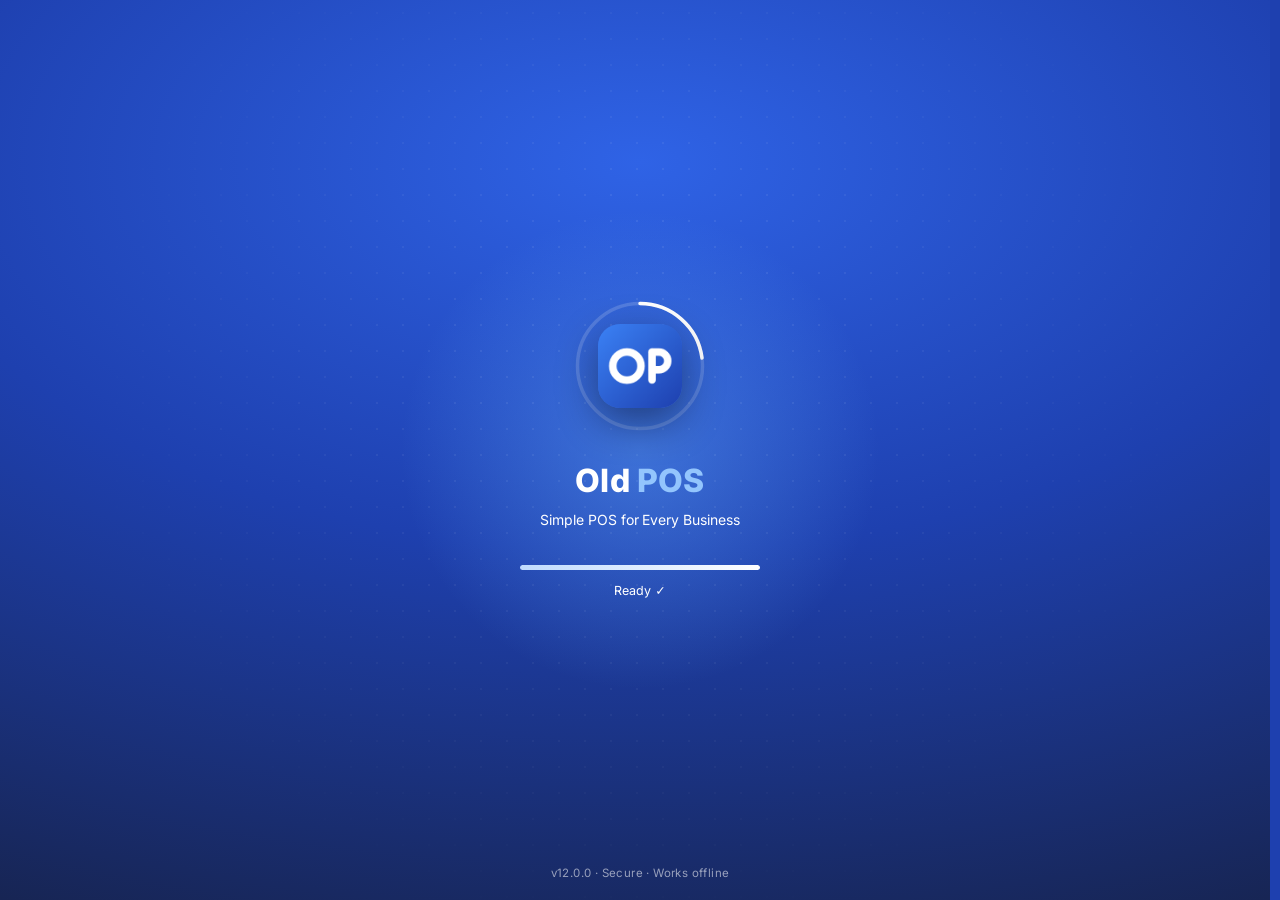
==== index.html @ 1f8e97e7 "Add files via upload" ====
<!DOCTYPE html>
<html lang="en">
<head>
    <meta charset="UTF-8">
    <meta http-equiv="Content-Security-Policy" content="default-src 'self'; script-src 'self' 'unsafe-inline' https://accounts.google.com; style-src 'self' 'unsafe-inline' https://accounts.google.com; img-src 'self' data: blob: https:; font-src 'self' data:; connect-src 'self' https://*.googleapis.com https://accounts.google.com https://abacus.jasoncameron.dev https://api.counterapi.dev https://*.firebaseio.com https://*.firebasedatabase.app; frame-src https://accounts.google.com; worker-src 'self'; manifest-src 'self'; object-src 'none'; base-uri 'self'; form-action 'self'; media-src 'self' blob:">
    <meta name="referrer" content="strict-origin-when-cross-origin">
    <meta name="viewport" content="width=device-width, initial-scale=1, viewport-fit=cover">
    <meta name="color-scheme" content="light dark">
    <title>Old POS – Free Offline POS & Billing Software for Shops</title>
    <meta name="description" content="Old POS is free, open-source POS and billing software that works offline. Barcode scanning, inventory, customer dues, expenses, reports and Google Drive backup.">
    <meta name="keywords" content="free POS software, offline POS, open source POS, point of sale app, billing software, POS for small business, inventory management software, barcode scanner POS, retail POS software, grocery POS, pharmacy POS, shop management software, customer due tracking, free billing app, POS system PWA, Old POS">
    <meta name="robots" content="index, follow, max-image-preview:large, max-snippet:-1, max-video-preview:-1">
    <meta name="author" content="Mehedi Hasan">
    <meta name="application-name" content="Old POS">
    <meta name="format-detection" content="telephone=no">
    <link rel="canonical" href="https://oldpos.github.io/">
    <link rel="alternate" hreflang="en" href="https://oldpos.github.io/">
    <link rel="alternate" hreflang="x-default" href="https://oldpos.github.io/">
    <meta property="og:type" content="website">
    <meta property="og:site_name" content="Old POS">
    <meta property="og:url" content="https://oldpos.github.io/">
    <meta property="og:title" content="Old POS – Free Offline POS & Billing Software for Shops">
    <meta property="og:description" content="Free offline POS and billing software for small shops: fast checkout, barcode scanning, inventory, customer dues, profit reports and Google Drive backup. No fees, no sign-up cost.">
    <meta property="og:image" content="https://oldpos.github.io/assets/icons/og-image.png">
    <meta property="og:image:width" content="1200">
    <meta property="og:image:height" content="630">
    <meta property="og:image:alt" content="Old POS – Simple POS for Every Business">
    <meta property="og:locale" content="en_US">
    <meta name="twitter:card" content="summary_large_image">
    <meta name="twitter:title" content="Old POS – Free Offline POS & Billing Software for Shops">
    <meta name="twitter:description" content="Free offline POS and billing software for small shops: fast checkout, barcode scanning, inventory, customer dues, profit reports and Google Drive backup. No fees, no sign-up cost.">
    <meta name="twitter:image" content="https://oldpos.github.io/assets/icons/og-image.png">
    <script type="application/ld+json">{"@context":"https://schema.org","@graph":[{"@type":"WebSite","@id":"https://oldpos.github.io/#website","url":"https://oldpos.github.io/","name":"Old POS","description":"Old POS is free, open-source POS and billing software that works offline. Barcode scanning, inventory, customer dues, expenses, reports and Google Drive backup.","inLanguage":"en","publisher":{"@id":"https://oldpos.github.io/#author"}},{"@type":"Person","@id":"https://oldpos.github.io/#author","name":"Mehedi Hasan","sameAs":["https://www.facebook.com/mehedi.exx"]},{"@type":"SoftwareApplication","@id":"https://oldpos.github.io/#app","name":"Old POS","alternateName":["Old POS Simple POS for Every Business","oldpos","Old POS software"],"url":"https://oldpos.github.io/","description":"Old POS is a free, open-source, offline-first point of sale (POS) and billing web app for small and medium businesses worldwide: fast checkout, barcode scanning, inventory with low-stock and expiry alerts, customer dues, suppliers, expenses, profit reports and automatic Google Drive backup. Installable on Android, iPhone, Windows, Mac and Linux.","applicationCategory":"BusinessApplication","applicationSubCategory":"Point of Sale","operatingSystem":"Web, Android, iOS, Windows, macOS, Linux","browserRequirements":"Requires a modern browser (Chrome, Edge, Safari, Firefox)","softwareVersion":"12.0.0","inLanguage":"en","isAccessibleForFree":true,"license":"https://opensource.org/licenses/MIT","image":"https://oldpos.github.io/assets/icons/og-image.png","screenshot":["https://oldpos.github.io/assets/screenshots/02-dashboard.png","https://oldpos.github.io/assets/screenshots/03-products.png","https://oldpos.github.io/assets/screenshots/08-reports.png"],"featureList":["Works offline","Fast billing and checkout","Barcode scanning with the phone camera","Bluetooth thermal receipt printing","Customer due ledger","Inventory with low-stock and expiry alerts","Purchases and supplier ledger","Expense tracking","Sales and profit reports","PIN lock","Automatic Google Drive backup","Installable on Android, iPhone, Windows and Mac"],"offers":{"@type":"Offer","price":"0","priceCurrency":"USD"},"author":{"@id":"https://oldpos.github.io/#author"}}]}</script>
    <noscript><style>body::before{content:"Old POS needs JavaScript. Please enable it to open your shop.";display:block;padding:20px;text-align:center}</style></noscript>
    <script>(function(){try{var m=localStorage.getItem('esypos_theme')||'auto';if(m==='dark'||(m==='auto'&&window.matchMedia('(prefers-color-scheme: dark)').matches))document.documentElement.classList.add('dark')}catch(e){}})()</script>

<script>(function(){var n=true;try{n=localStorage.getItem('esypos_g_on')!=='1'}catch(e){}if(n)document.documentElement.classList.add('needs-login')})();</script>
    <style>html.needs-login .sidebar,html.needs-login .topbar,html.needs-login .main,html.needs-login .cart-bar,html.needs-login .bottom-nav,html.needs-login .drawer,html.needs-login #scrim{display:none!important}html.needs-login body{background:#1e40af}</style>
    <style id="splash-css">
#splash{position:fixed;inset:0;z-index:100000;display:flex;flex-direction:column;align-items:center;justify-content:center;gap:0;color:#fff;background:radial-gradient(120% 90% at 50% 18%,#2f63e6 0%,#1e40af 48%,#172554 100%);padding:24px;padding-top:calc(24px + env(safe-area-inset-top));padding-bottom:calc(24px + env(safe-area-inset-bottom));transition:opacity .45s ease,transform .45s ease,visibility .45s;overflow:hidden;font-family:Inter,system-ui,-apple-system,"Segoe UI",Roboto,sans-serif;-webkit-user-select:none;user-select:none}
#splash.out{opacity:0;visibility:hidden;transform:scale(1.04);pointer-events:none}
#splash .sp-glow{position:absolute;width:520px;height:520px;max-width:140vw;max-height:140vw;border-radius:50%;background:radial-gradient(circle,rgba(96,165,250,.45) 0%,rgba(96,165,250,0) 65%);animation:spGlow 2.6s ease-in-out infinite}
#splash .sp-dots{position:absolute;inset:0;background-image:radial-gradient(rgba(255,255,255,.10) 1px,transparent 1.5px);background-size:26px 26px;-webkit-mask-image:radial-gradient(circle at 50% 42%,#000 0%,transparent 70%);mask-image:radial-gradient(circle at 50% 42%,#000 0%,transparent 70%);animation:spDrift 14s linear infinite}
#splash .sp-logo{position:relative;width:132px;height:132px;display:flex;align-items:center;justify-content:center;animation:spPop .8s cubic-bezier(.2,1.3,.35,1) both}
#splash .sp-logo img{width:84px;height:84px;border-radius:22px;box-shadow:0 14px 40px rgba(2,6,23,.45);display:block;position:relative;z-index:2;animation:spFloat 3s ease-in-out .8s infinite}
#splash .sp-ring{position:absolute;inset:0;width:100%;height:100%;transform:rotate(-90deg)}
#splash .sp-ring circle{fill:none;stroke-width:3.5;stroke-linecap:round}
#splash .sp-ring .bg{stroke:rgba(255,255,255,.16)}
#splash .sp-ring .fg{stroke:#fff;stroke-dasharray:90 316;animation:spSpin 1.5s linear infinite;transform-origin:50% 50%}
#splash .sp-name{position:relative;margin-top:26px;font-size:32px;font-weight:800;letter-spacing:.2px;animation:spUp .7s ease .25s both}
#splash .sp-name span{color:#93c5fd}
#splash .sp-tag{position:relative;margin-top:6px;font-size:14px;opacity:.82;animation:spUp .7s ease .4s both;text-align:center}
#splash .sp-bar{position:relative;margin-top:34px;width:min(240px,64vw);height:5px;border-radius:99px;background:rgba(255,255,255,.18);overflow:hidden;animation:spUp .6s ease .55s both}
#splash .sp-bar i{display:block;height:100%;width:0;border-radius:99px;background:linear-gradient(90deg,#bfdbfe,#fff);box-shadow:0 0 14px rgba(255,255,255,.7);transition:width .5s ease;animation:spBar 1.9s cubic-bezier(.3,.7,.2,1) .5s forwards}
#splash.done .sp-bar i{animation:none;width:100%;transition:width .3s ease}
#splash .sp-status{position:relative;margin-top:12px;font-size:12.5px;opacity:.8;min-height:18px;animation:spUp .6s ease .7s both}
#splash .sp-ver{position:absolute;bottom:calc(18px + env(safe-area-inset-bottom));font-size:11.5px;opacity:.55;letter-spacing:.4px}
@keyframes spPop{0%{opacity:0;transform:scale(.4) rotate(-12deg)}100%{opacity:1;transform:none}}
@keyframes spUp{0%{opacity:0;transform:translateY(14px)}100%{opacity:1;transform:none}}
@keyframes spFloat{0%,100%{transform:translateY(0)}50%{transform:translateY(-5px)}}
@keyframes spSpin{to{transform:rotate(360deg)}}
@keyframes spGlow{0%,100%{transform:scale(.9);opacity:.75}50%{transform:scale(1.08);opacity:1}}
@keyframes spDrift{to{background-position:26px 26px}}
@keyframes spBar{0%{width:0}60%{width:72%}100%{width:90%}}
@media (prefers-reduced-motion:reduce){#splash *{animation-duration:.01s!important;animation-iteration-count:1!important}#splash .sp-ring .fg{stroke-dasharray:316 0}}
</style>
    <link rel="manifest" href="manifest.webmanifest">
    <script>try{if(localStorage.getItem('esypos_design')==='classic')document.documentElement.classList.add('classic')}catch(e){}</script>
    <meta name="theme-color" content="#1e40af">
    <link rel="preconnect" href="https://accounts.google.com">
    <meta name="mobile-web-app-capable" content="yes">
    <meta name="apple-mobile-web-app-capable" content="yes">
    <meta name="apple-mobile-web-app-status-bar-style" content="default">
    <meta name="apple-mobile-web-app-title" content="Old POS">
    <link rel="icon" href="favicon.ico?v=12.0.0" sizes="any">
    <link rel="icon" type="image/png" sizes="32x32" href="assets/icons/favicon-32.png">
    <link rel="icon" type="image/png" sizes="16x16" href="assets/icons/favicon-16.png">
    <link rel="icon" type="image/png" sizes="192x192" href="assets/icons/icon-192.png">
    <link rel="apple-touch-icon" href="assets/icons/apple-touch-icon.png">

    <link rel="preload" href="fonts/inter-latin-var.woff2" as="font" type="font/woff2" crossorigin>
    <link rel="preload" href="fonts/fa-solid-subset.woff2" as="font" type="font/woff2" crossorigin>
    <link rel="stylesheet" href="css/icons.css?v=12.0.0">
    <style>.hidden{display:none!important}.drawer{position:fixed;top:0;height:100%;transition:transform .28s}.drawer.left{left:0;transform:translateX(-100%)}.drawer.right{right:0;transform:translateX(100%)}.drawer.open{transform:none}</style>
    <link rel="stylesheet" href="css/style.css?v=12.0.0">
    <link rel="stylesheet" href="css/appshell.css?v=12.0.0">
    <link rel="stylesheet" href="css/modern.css?v=12.0.0">
</head>
<body data-view="pos">

<!-- Splash: shows instantly while the app files and shop data load -->
<div id="splash" role="status" aria-live="polite" aria-label="Loading Old POS">
    <div class="sp-dots"></div><div class="sp-glow"></div>
    <div class="sp-logo">
        <svg class="sp-ring" viewBox="0 0 132 132" aria-hidden="true"><circle class="bg" cx="66" cy="66" r="62.5"/><circle class="fg" cx="66" cy="66" r="62.5"/></svg>
        <img src="assets/icons/icon-192.png" alt="" draggable="false" width="84" height="84">
    </div>
    <div class="sp-name">Old <span>POS</span></div>
    <div class="sp-tag">Simple POS for Every Business</div>
    <div class="sp-bar"><i></i></div>
    <div class="sp-status" id="sp-status">Starting…</div>
    <div class="sp-ver">v12.0.0 · Secure · Works offline</div>
</div>
<script>
(function(){
  var sp=document.getElementById('splash'); if(!sp) return;
  var st=document.getElementById('sp-status'), t0=Date.now(), gone=false;
  var again=false; try{again=sessionStorage.getItem('esypos_splash')==='1';sessionStorage.setItem('esypos_splash','1')}catch(e){}
  var MIN=again?650:1500;                       // first open of the session shows the full animation, reloads are quick
  var msgs=['Starting…','Loading your shop data…','Securing your session…','Preparing the sales counter…'];
  var i=0, tick=setInterval(function(){ if(st&&i<msgs.length-1){ st.textContent=msgs[++i]; } },520);
  function hide(){
    if(gone) return; gone=true; clearInterval(tick);
    if(st) st.textContent='Ready ✓'; sp.classList.add('done');
    setTimeout(function(){ sp.classList.add('out'); setTimeout(function(){ if(sp.parentNode) sp.parentNode.removeChild(sp); },520); },260);
  }
  function ready(){ var wait=Math.max(0,MIN-(Date.now()-t0)); setTimeout(hide,wait); }
  if(document.readyState==='complete') ready(); else window.addEventListener('load',ready);
  setTimeout(hide,8000);                        // failsafe: never trap the user on the splash
  window.Splash={hide:hide};
})();
</script>

<!-- Desktop sidebar -->
<aside class="sidebar" id="sidebar">
    <div class="brand"><div class="logo"><img class="logo-img" src="assets/icons/icon-192.png" alt="Old POS" draggable="false"></div><div><div class="fw7" style="font-size:17px">Old POS</div><div class="xs muted brand-users" title="Total Old POS users — tap to refresh" onclick="window.Guard&&Guard.refreshCount()"><i class="fas fa-users"></i> Total users: <b class="js-ucount">—</b></div></div></div>
    <nav class="nav" id="nav-desk"></nav>
    <div class="side-foot">
        <div class="js-acct"></div>
        <div class="foot-actions"><button class="btn btn-ghost" onclick="Theme.toggle()"><i class="theme-ico fas fa-moon"></i> Theme</button><button class="btn btn-ghost" onclick="Lock.lockNow()"><i class="fas fa-lock"></i> Lock</button></div>
        <div class="legal-links"><a href="privacy.html" target="_blank" rel="noopener">Privacy Policy</a> · <a href="terms.html" target="_blank" rel="noopener">Terms of Service</a></div>
    </div>
</aside>

<!-- Mobile topbar -->
<header class="topbar">
    <div class="tb-brand"><div class="logo"><img class="logo-img" src="assets/icons/icon-192.png" alt="Old POS" draggable="false"></div><div class="tb-id"><b id="tb-shop" class="tb-shop"><em>Old</em> POS</b><span id="tb-sub" class="tb-sub">Smart POS &amp; Billing</span></div></div>
    <div class="flex items-c topbar-actions">
        <button type="button" class="tb-theme" onclick="Theme.toggle()" aria-label="Switch theme"><i class="theme-ico fas fa-moon"></i></button>
        <button type="button" class="sync-chip js-chip" onclick="Cloud.chip()" title="Google Drive Backup"></button>
    </div>
</header>

<main class="main"><div id="view" class="view"></div></main>

<div id="scrim" class="scrim hidden" onclick="App.closeDrawers()"></div>

<!-- Mobile Menu -->
<aside id="mobile-nav" class="drawer left">
    <div class="brand"><div class="logo"><img class="logo-img" src="assets/icons/icon-192.png" alt="Old POS" draggable="false"></div><div class="grow"><div class="fw7" style="font-size:17px">Old POS</div><div class="xs muted brand-users" title="Total Old POS users — tap to refresh" onclick="window.Guard&&Guard.refreshCount()"><i class="fas fa-users"></i> Total users: <b class="js-ucount">—</b></div></div><button class="icon-btn" onclick="App.closeDrawers()" aria-label="Close menu"><i class="fas fa-xmark"></i></button></div>
    <nav class="nav" id="nav-mob"></nav>
    <div class="side-foot">
        <div class="js-acct" onclick="App.closeDrawers()"></div>
        <div class="foot-actions"><button class="btn btn-ghost" onclick="Theme.toggle()"><i class="theme-ico fas fa-moon"></i> Theme</button><button class="btn btn-ghost" onclick="App.closeDrawers();Lock.lockNow()"><i class="fas fa-lock"></i> Lock</button></div>
        <div class="legal-links"><a href="privacy.html" target="_blank" rel="noopener">Privacy Policy</a> · <a href="terms.html" target="_blank" rel="noopener">Terms of Service</a></div>
    </div>
</aside>

<!-- Mobile Cart -->
<aside id="mobile-cart" class="drawer right">
    <div class="drawer-head"><b>Sales Cart</b><button class="icon-btn" onclick="App.closeDrawers()" aria-label="Close cart"><i class="fas fa-xmark"></i></button></div>
    <div id="cart-mobile" class="drawer-body"></div>
</aside>

<button type="button" id="cart-bar" class="cart-bar empty" onclick="App.toggleCart()" aria-label="Cart"></button>

<div id="toast" class="hidden"></div>

<section id="seo-content" class="seo-only" aria-labelledby="about-h">
    <h2 id="about-h">Old POS: free offline POS and billing software for shops and small businesses</h2>
    <p>Old POS is a free, open-source point of sale (POS) and billing system that runs in your browser and installs like an app on Android, iPhone, Windows, Mac and Linux. Make a bill in seconds, scan barcodes with your phone camera, track stock and expiry dates, manage customer dues and supplier payments, record expenses and see profit reports on one dashboard. It keeps working without internet, and your data is backed up to your own Google Drive: no server to run, no monthly fee and no third party holding your sales.</p>
    <p>Built for retail and service shops anywhere in the world, Old POS works with any currency and replaces paper bills and notebooks with a simple, fast and private shop management app. Open it, sign in with Google and start selling.</p>
    <div class="about-grid">
        <article><h3>Fast billing and checkout</h3><p>Search products or scan barcodes, apply discounts and tax, hold bills and accept cash, card, mobile banking or due, then print or share the receipt.</p></article>
        <article><h3>Inventory and stock alerts</h3><p>Track stock levels, low-stock and expiry alerts, product photos and barcode labels, and import or export products with CSV.</p></article>
        <article><h3>Customer dues and suppliers</h3><p>Keep a clear ledger for every customer and supplier, collect payments and send reminders by WhatsApp or SMS.</p></article>
        <article><h3>Expenses and profit reports</h3><p>See sales, expenses, gross and net profit, collections and a 7-day chart. Export reports as CSV.</p></article>
        <article><h3>Works offline, installs anywhere</h3><p>An installable progressive web app (PWA) that opens and sells without internet and syncs when you are back online.</p></article>
        <article><h3>Private and free</h3><p>Your shop data stays on your device and in one backup file in your own Google Drive. No ads, no tracking, no subscription.</p></article>
    </div>
    <h3 class="who">Who uses Old POS?</h3>
    <p>Grocery and convenience stores, pharmacies, fashion, fabric and gift shops, mobile phone shops, restaurants and cafes, wholesalers and any small business that needs a free billing and inventory app.</p>
    <nav aria-label="Old POS pages"><a href="features.html">Features and FAQ</a> · <a href="privacy.html">Privacy Policy</a> · <a href="terms.html">Terms of Service</a> · <a href="license.html">MIT License</a></nav>
</section>


<script defer src="js/core/core.js?v=12.0.0"></script>
<script defer src="js/core/barcode.js?v=12.0.0"></script>
<script defer src="js/core/wedge.js?v=12.0.0"></script>
<script defer src="js/core/linear.js?v=12.0.0"></script>
<script defer src="js/core/ui.js?v=12.0.0"></script>
<script defer src="js/modules/app.js?v=12.0.0"></script>
<script defer src="js/modules/people.js?v=12.0.0"></script>
<script defer src="js/modules/misc.js?v=12.0.0"></script>
<script defer src="js/modules/home.js?v=12.0.0"></script>
<script defer src="js/modules/settings.js?v=12.0.0"></script>
<script defer src="js/services/labelprinter.js?v=12.0.0"></script>
<script defer src="js/services/guard.js?v=12.0.0"></script>
<script defer src="js/services/security.js?v=12.0.0"></script>
<script defer src="js/services/safety.js?v=12.0.0"></script>
<script defer src="js/core/config.js?v=12.0.0"></script>
<script defer src="js/services/cloud.js?v=12.0.0"></script>
<script defer src="js/services/appshell.js?v=12.0.0"></script>
<script defer src="js/services/community.js?v=12.0.0"></script>
<script defer src="js/services/pwa.js?v=12.0.0"></script>
</body>
</html>
---- css/icons.css ----
/* Old POS icons: Font Awesome Free 7 (icons CC BY 4.0, font SIL OFL 1.1, code MIT), subset to the glyphs used by the app. https://fontawesome.com/license/free */
@font-face{font-family:"Font Awesome 7 Free";font-style:normal;font-weight:900;font-display:block;src:url("../fonts/fa-solid-subset.woff2") format("woff2")}
@font-face{font-family:"Font Awesome 7 Brands";font-style:normal;font-weight:400;font-display:block;src:url("../fonts/fa-brands-subset.woff2") format("woff2")}
.fa-solid,
.fa-regular,
.fa-brands,
.fa-classic,
.fas,
.far,
.fab,
.fa {
  --_fa-family: var(--fa-family, var(--fa-style-family, 'Font Awesome 7 Free'));
  -webkit-font-smoothing: antialiased;
  -moz-osx-font-smoothing: grayscale;
  display: var(--fa-display, inline-block);
  font-family: var(--_fa-family);
  font-feature-settings: normal;
  font-style: normal;
  font-synthesis: none;
  font-variant: normal;
  font-weight: var(--fa-style, 900);
  line-height: 1;
  text-align: center;
  text-rendering: auto;
  width: var(--fa-width, 1.25em);
}
:is(.fas,
.far,
.fab,
.fa-solid,
.fa-regular,
.fa-brands,
.fa-classic,
.fa)::before {
  content: var(--fa)/"";
}
@supports not (content: ""/"") {
  :is(.fas,
  .far,
  .fab,
  .fa-solid,
  .fa-regular,
  .fa-brands,
  .fa-classic,
  .fa)::before {
    content: var(--fa);
  }
}
.fa-1x {
  font-size: 1em;
}
.fa-2x {
  font-size: 2em;
}
.fa-3x {
  font-size: 3em;
}
.fa-4x {
  font-size: 4em;
}
.fa-5x {
  font-size: 5em;
}
.fa-6x {
  font-size: 6em;
}
.fa-7x {
  font-size: 7em;
}
.fa-8x {
  font-size: 8em;
}
.fa-9x {
  font-size: 9em;
}
.fa-10x {
  font-size: 10em;
}
.fa-2xs {
  font-size: calc(10 / 16 * 1em); 
  line-height: calc(1 / 10 * 1em); 
  vertical-align: calc((6 / 10 - 0.375) * 1em); 
}
.fa-xs {
  font-size: calc(12 / 16 * 1em); 
  line-height: calc(1 / 12 * 1em); 
  vertical-align: calc((6 / 12 - 0.375) * 1em); 
}
.fa-sm {
  font-size: calc(14 / 16 * 1em); 
  line-height: calc(1 / 14 * 1em); 
  vertical-align: calc((6 / 14 - 0.375) * 1em); 
}
.fa-lg {
  font-size: calc(20 / 16 * 1em); 
  line-height: calc(1 / 20 * 1em); 
  vertical-align: calc((6 / 20 - 0.375) * 1em); 
}
.fa-xl {
  font-size: calc(24 / 16 * 1em); 
  line-height: calc(1 / 24 * 1em); 
  vertical-align: calc((6 / 24 - 0.375) * 1em); 
}
.fa-2xl {
  font-size: calc(32 / 16 * 1em); 
  line-height: calc(1 / 32 * 1em); 
  vertical-align: calc((6 / 32 - 0.375) * 1em); 
}
.fa-width-auto {
  --fa-width: auto;
}
.fa-fw,
.fa-width-fixed {
  --fa-width: 1.25em;
}
.fa-canvas-square {
  padding-block: 0.125em;
  margin-block-end: -0.125em;
}
.fa-canvas-roomy {
  padding-block: 0.25em;
  padding-inline: 0.125em;
  margin-block-end: -0.25em;
  box-sizing: content-box;
}
.fa-ul {
  list-style-type: none;
  margin-inline-start: var(--fa-li-margin, 2.5em);
  padding-inline-start: 0;
}
.fa-ul > li {
  position: relative;
}
.fa-li {
  inset-inline-start: calc(-1 * var(--fa-li-width, 2em));
  position: absolute;
  text-align: center;
  width: var(--fa-li-width, 2em);
  line-height: inherit;
}
.fa-border {
  border-color: var(--fa-border-color, #eee);
  border-radius: var(--fa-border-radius, 0.1em);
  border-style: var(--fa-border-style, solid);
  border-width: var(--fa-border-width, 0.0625em);
  box-sizing: var(--fa-border-box-sizing, content-box);
  padding: var(--fa-border-padding, 0.1875em 0.25em);
}
.fa-pull-left,
.fa-pull-start {
  float: inline-start;
  margin-inline-end: var(--fa-pull-margin, 0.3em);
}
.fa-pull-right,
.fa-pull-end {
  float: inline-end;
  margin-inline-start: var(--fa-pull-margin, 0.3em);
}
.fa-beat {
  animation-name: fa-beat;
  animation-delay: var(--fa-animation-delay, 0s);
  animation-direction: var(--fa-animation-direction, normal);
  animation-duration: var(--fa-animation-duration, 1s);
  animation-iteration-count: var(--fa-animation-iteration-count, infinite);
  animation-timing-function: var(--fa-animation-timing, ease-in-out);
}
.fa-bounce {
  animation-name: fa-bounce;
  animation-delay: var(--fa-animation-delay, 0s);
  animation-direction: var(--fa-animation-direction, normal);
  animation-duration: var(--fa-animation-duration, 1s);
  animation-iteration-count: var(--fa-animation-iteration-count, infinite);
  animation-timing-function: var(--fa-animation-timing, cubic-bezier(0.28, 0.84, 0.42, 1));
}
.fa-fade {
  animation-name: fa-fade;
  animation-delay: var(--fa-animation-delay, 0s);
  animation-direction: var(--fa-animation-direction, normal);
  animation-duration: var(--fa-animation-duration, 1s);
  animation-iteration-count: var(--fa-animation-iteration-count, infinite);
  animation-timing-function: var(--fa-animation-timing, ease-in-out);
}
.fa-beat-fade {
  animation-name: fa-beat-fade;
  animation-delay: var(--fa-animation-delay, 0s);
  animation-direction: var(--fa-animation-direction, normal);
  animation-duration: var(--fa-animation-duration, 1s);
  animation-iteration-count: var(--fa-animation-iteration-count, infinite);
  animation-timing-function: var(--fa-animation-timing, ease-in-out);
}
.fa-flip {
  animation-name: fa-flip;
  animation-delay: var(--fa-animation-delay, 0s);
  animation-direction: var(--fa-animation-direction, normal);
  animation-duration: var(--fa-animation-duration, 1.5s);
  animation-iteration-count: var(--fa-animation-iteration-count, infinite);
  animation-timing-function: var(--fa-animation-timing, ease-in-out);
}
.fa-flip-360 {
  animation-name: fa-flip-360;
  animation-delay: var(--fa-animation-delay, 0s);
  animation-direction: var(--fa-animation-direction, normal);
  animation-duration: var(--fa-animation-duration, 1s);
  animation-iteration-count: var(--fa-animation-iteration-count, infinite);
  animation-timing-function: var(--fa-animation-timing, ease-in-out);
}
.fa-shake {
  animation-name: fa-shake;
  animation-delay: var(--fa-animation-delay, 0s);
  animation-direction: var(--fa-animation-direction, normal);
  animation-duration: var(--fa-animation-duration, 0.75s);
  animation-iteration-count: var(--fa-animation-iteration-count, infinite);
  animation-timing-function: var(--fa-animation-timing, ease-in-out);
}
.fa-spin {
  animation-name: fa-spin;
  animation-delay: var(--fa-animation-delay, 0s);
  animation-direction: var(--fa-animation-direction, normal);
  animation-duration: var(--fa-animation-duration, 2s);
  animation-iteration-count: var(--fa-animation-iteration-count, infinite);
  animation-timing-function: var(--fa-animation-timing, linear);
}
.fa-spin-reverse {
  --fa-animation-direction: reverse;
}
.fa-pulse,
.fa-spin-pulse {
  animation-name: fa-spin;
  animation-direction: var(--fa-animation-direction, normal);
  animation-duration: var(--fa-animation-duration, 1s);
  animation-iteration-count: var(--fa-animation-iteration-count, infinite);
  animation-timing-function: var(--fa-animation-timing, steps(8));
}
.fa-spin-snap {
  animation-name: fa-spin-snap;
  animation-delay: var(--fa-animation-delay, 0s);
  animation-direction: var(--fa-animation-direction, normal);
  animation-duration: var(--fa-animation-duration, 3s);
  animation-iteration-count: var(--fa-animation-iteration-count, infinite);
  animation-timing-function: var(--fa-animation-timing, linear);
}
.fa-spin-snap-4 {
  animation-name: fa-spin-snap-4;
  animation-delay: var(--fa-animation-delay, 0s);
  animation-direction: var(--fa-animation-direction, normal);
  animation-duration: var(--fa-animation-duration, 2.4s);
  animation-iteration-count: var(--fa-animation-iteration-count, infinite);
  animation-timing-function: var(--fa-animation-timing, linear);
}
.fa-spin-snap-8 {
  animation-name: fa-spin-snap-8;
  animation-delay: var(--fa-animation-delay, 0s);
  animation-direction: var(--fa-animation-direction, normal);
  animation-duration: var(--fa-animation-duration, 4s);
  animation-iteration-count: var(--fa-animation-iteration-count, infinite);
  animation-timing-function: var(--fa-animation-timing, linear);
}
.fa-buzz {
  animation-name: fa-buzz;
  animation-delay: var(--fa-animation-delay, 0s);
  animation-direction: var(--fa-animation-direction, normal);
  animation-duration: var(--fa-animation-duration, 0.6s);
  animation-iteration-count: var(--fa-animation-iteration-count, infinite);
  animation-timing-function: var(--fa-animation-timing, linear);
}
.fa-wag {
  animation-name: fa-wag;
  animation-delay: var(--fa-animation-delay, 0s);
  animation-direction: var(--fa-animation-direction, normal);
  animation-duration: var(--fa-animation-duration, 0.9s);
  animation-iteration-count: var(--fa-animation-iteration-count, infinite);
  animation-timing-function: var(--fa-animation-timing, ease-out);
  transform-origin: bottom center;
}
.fa-float {
  animation-name: fa-float;
  animation-delay: var(--fa-animation-delay, 0s);
  animation-direction: var(--fa-animation-direction, normal);
  animation-duration: var(--fa-animation-duration, 3s);
  animation-iteration-count: var(--fa-animation-iteration-count, infinite);
  animation-timing-function: var(--fa-animation-timing, ease-in-out);
  will-change: transform;
}
.fa-swing {
  animation-name: fa-swing;
  animation-delay: var(--fa-animation-delay, 0s);
  animation-direction: var(--fa-animation-direction, normal);
  animation-duration: var(--fa-animation-duration, 1.2s);
  animation-iteration-count: var(--fa-animation-iteration-count, infinite);
  animation-timing-function: var(--fa-animation-timing, ease-out);
  transform-origin: top center;
}
.fa-jello {
  animation-name: fa-jello;
  animation-delay: var(--fa-animation-delay, 0s);
  animation-direction: var(--fa-animation-direction, normal);
  animation-duration: var(--fa-animation-duration, 0.9s);
  animation-iteration-count: var(--fa-animation-iteration-count, infinite);
  animation-timing-function: var(--fa-animation-timing, ease-out);
}
@media (prefers-reduced-motion: reduce) {
  .fa-beat,
  .fa-bounce,
  .fa-fade,
  .fa-beat-fade,
  .fa-flip,
  .fa-flip-360,
  .fa-pulse,
  .fa-shake,
  .fa-spin,
  .fa-spin-pulse,
  .fa-buzz,
  .fa-float,
  .fa-jello,
  .fa-spin-snap,
  .fa-spin-snap-4,
  .fa-spin-snap-8,
  .fa-swing,
  .fa-wag {
    animation: none !important;
    transition: none !important;
  }
}
@keyframes fa-beat {
  0% {
    transform: scale(1);
  }
  25% {
    transform: scale(calc(1.25 * var(--fa-beat-scale, 1.25)));
  }
  45% {
    transform: scale(calc(1.22 * var(--fa-beat-scale, 1.22)));
  }
  65% {
    transform: scale(calc(1.25 * var(--fa-beat-scale, 1.25)));
  }
  90% {
    transform: scale(1);
  }
}
@keyframes fa-bounce {
  0% {
    transform: scale(1, 1) translateY(0);
    animation-timing-function: var(--fa-animation-timing);
  }
  14% {
    transform: scale(var(--fa-bounce-start-scale-x, 1.06), var(--fa-bounce-start-scale-y, 0.94)) translateY(var(--fa-bounce-anticipation, 3px));
    animation-timing-function: cubic-bezier(0.33, 0, 0.66, 0.33);
  }
  32% {
    transform: scale(var(--fa-bounce-jump-scale-x, 0.94), var(--fa-bounce-jump-scale-y, 1.12)) translateY(calc(-1 * var(--fa-bounce-height, 0.5em)));
    animation-timing-function: cubic-bezier(0.33, 0.66, 0.66, 1);
  }
  52% {
    transform: scale(1, 1) translateY(calc(-1 * var(--fa-bounce-height, 0.5em) * 1.1));
    animation-timing-function: cubic-bezier(0.5, 0, 1, 0.5);
  }
  70% {
    transform: scale(var(--fa-bounce-land-scale-x, 1.06), var(--fa-bounce-land-scale-y, 0.92)) translateY(0);
    animation-timing-function: cubic-bezier(0.33, 0.33, 0.66, 1);
  }
  85% {
    transform: scale(0.98, 1.04) translateY(calc(-2px * var(--fa-bounce-rebound, 1)));
    animation-timing-function: cubic-bezier(0.33, 0, 0.66, 1);
  }
  100% {
    transform: scale(1, 1) translateY(0);
  }
}
@keyframes fa-fade {
  0% {
    opacity: 1;
    transform: scale(1);
    animation-timing-function: cubic-bezier(0.2, 0, 0.4, 1);
  }
  40% {
    opacity: var(--fa-fade-opacity, 0.4);
    transform: scale(0.98);
    animation-timing-function: cubic-bezier(0.4, 0, 0.6, 1);
  }
  100% {
    opacity: 1;
    transform: scale(1);
  }
}
@keyframes fa-beat-fade {
  0% {
    opacity: var(--fa-beat-fade-opacity, 0.4);
    transform: scale(1);
    animation-timing-function: cubic-bezier(0.2, 0, 0.4, 1);
  }
  25% {
    opacity: calc(var(--fa-beat-fade-opacity, 0.4) + 0.4);
    transform: scale(var(--fa-beat-fade-scale, 1.28));
    animation-timing-function: cubic-bezier(0.4, 0, 0.6, 1);
  }
  45% {
    opacity: 1;
    transform: scale(var(--fa-beat-fade-scale, 1.25));
    animation-timing-function: cubic-bezier(0.4, 0, 0.2, 1);
  }
  65% {
    opacity: calc(var(--fa-beat-fade-opacity, 0.4) + 0.4);
    transform: scale(var(--fa-beat-fade-scale, 1.28));
    animation-timing-function: cubic-bezier(0.4, 0, 0.6, 1);
  }
  100% {
    opacity: var(--fa-beat-fade-opacity, 0.4);
    transform: scale(1);
  }
}
@keyframes fa-flip {
  0% {
    transform: perspective(2em) scale(1) rotate3d(var(--fa-flip-x, 0), var(--fa-flip-y, 1), var(--fa-flip-z, 0), 0deg);
    animation-timing-function: cubic-bezier(0.2, 0, 0.4, 1);
  }
  8% {
    transform: perspective(2em) scale(var(--fa-flip-anticipation-scale, 0.95)) rotate3d(var(--fa-flip-x, 0), var(--fa-flip-y, 1), var(--fa-flip-z, 0), 0deg);
    animation-timing-function: cubic-bezier(0.33, 0, 0.66, 0.33);
  }
  35% {
    transform: perspective(2em) scale(1) rotate3d(var(--fa-flip-x, 0), var(--fa-flip-y, 1), var(--fa-flip-z, 0), calc(var(--fa-flip-angle, -360deg) * 0.6));
    animation-timing-function: linear;
  }
  65% {
    transform: perspective(2em) scale(1) rotate3d(var(--fa-flip-x, 0), var(--fa-flip-y, 1), var(--fa-flip-z, 0), calc(var(--fa-flip-angle, -360deg) * 0.5));
    animation-timing-function: cubic-bezier(0.33, 0.66, 0.66, 1);
  }
  92% {
    transform: perspective(2em) scale(1) rotate3d(var(--fa-flip-x, 0), var(--fa-flip-y, 1), var(--fa-flip-z, 0), calc(var(--fa-flip-angle, -360deg) * var(--fa-flip-overshoot, 1.04)));
    animation-timing-function: cubic-bezier(0.33, 0, 0.66, 1);
  }
  100% {
    transform: perspective(2em) scale(1) rotate3d(var(--fa-flip-x, 0), var(--fa-flip-y, 1), var(--fa-flip-z, 0), var(--fa-flip-angle, -360deg));
  }
}
@keyframes fa-flip-360 {
  0% {
    transform: perspective(2em) scale(1) rotate3d(var(--fa-flip-x, 0), var(--fa-flip-y, 1), var(--fa-flip-z, 0), 0deg);
    animation-timing-function: cubic-bezier(0.2, 0, 0.4, 1);
  }
  8% {
    transform: perspective(2em) scale(var(--fa-flip-anticipation-scale, 0.95)) rotate3d(var(--fa-flip-x, 0), var(--fa-flip-y, 1), var(--fa-flip-z, 0), 0deg);
    animation-timing-function: cubic-bezier(0.33, 0, 0.66, 0.33);
  }
  50% {
    transform: perspective(2em) scale(1) rotate3d(var(--fa-flip-x, 0), var(--fa-flip-y, 1), var(--fa-flip-z, 0), calc(var(--fa-flip-angle, -360deg) * 0.6));
    animation-timing-function: cubic-bezier(0.33, 0.66, 0.66, 1);
  }
  80% {
    transform: perspective(2em) scale(1) rotate3d(var(--fa-flip-x, 0), var(--fa-flip-y, 1), var(--fa-flip-z, 0), calc(var(--fa-flip-angle, -360deg) * var(--fa-flip-overshoot, 1.04)));
    animation-timing-function: cubic-bezier(0.33, 0, 0.66, 1);
  }
  100% {
    transform: perspective(2em) scale(1) rotate3d(var(--fa-flip-x, 0), var(--fa-flip-y, 1), var(--fa-flip-z, 0), var(--fa-flip-angle, -360deg));
  }
}
@keyframes fa-shake {
  0% {
    transform: rotate(0deg);
    animation-timing-function: cubic-bezier(0.2, 0, 0.8, 1);
  }
  8% {
    transform: rotate(35deg) translateX(1px);
    animation-timing-function: cubic-bezier(0.3, 0, 0.7, 1);
  }
  20% {
    transform: rotate(-22deg) translateX(-1px);
    animation-timing-function: cubic-bezier(0.3, 0, 0.7, 1);
  }
  35% {
    transform: rotate(15deg) translateX(1px);
    animation-timing-function: cubic-bezier(0.3, 0, 0.7, 1);
  }
  50% {
    transform: rotate(-9deg);
    animation-timing-function: cubic-bezier(0.4, 0, 0.6, 1);
  }
  65% {
    transform: rotate(5deg);
    animation-timing-function: cubic-bezier(0.4, 0, 0.6, 1);
  }
  78% {
    transform: rotate(-3deg);
    animation-timing-function: cubic-bezier(0.4, 0, 0.6, 1);
  }
  90% {
    transform: rotate(1deg);
    animation-timing-function: cubic-bezier(0.4, 0, 0.2, 1);
  }
  100% {
    transform: rotate(0deg);
  }
}
@keyframes fa-spin {
  0% {
    transform: rotate(0deg);
  }
  100% {
    transform: rotate(360deg);
  }
}
@keyframes fa-spin-snap {
  0% {
    transform: rotate(0deg);
    animation-timing-function: cubic-bezier(0, 0, 0.2, 1);
  }
  12% {
    transform: rotate(60deg);
    animation-timing-function: cubic-bezier(0.8, 0, 1, 1);
  }
  16.67% {
    transform: rotate(60deg);
    animation-timing-function: cubic-bezier(0, 0, 0.2, 1);
  }
  28.67% {
    transform: rotate(120deg);
    animation-timing-function: cubic-bezier(0.8, 0, 1, 1);
  }
  33.33% {
    transform: rotate(120deg);
    animation-timing-function: cubic-bezier(0, 0, 0.2, 1);
  }
  45.33% {
    transform: rotate(180deg);
    animation-timing-function: cubic-bezier(0.8, 0, 1, 1);
  }
  50% {
    transform: rotate(180deg);
    animation-timing-function: cubic-bezier(0, 0, 0.2, 1);
  }
  62% {
    transform: rotate(240deg);
    animation-timing-function: cubic-bezier(0.8, 0, 1, 1);
  }
  66.67% {
    transform: rotate(240deg);
    animation-timing-function: cubic-bezier(0, 0, 0.2, 1);
  }
  78.67% {
    transform: rotate(300deg);
    animation-timing-function: cubic-bezier(0.8, 0, 1, 1);
  }
  83.33% {
    transform: rotate(300deg);
    animation-timing-function: cubic-bezier(0, 0, 0.2, 1);
  }
  95.33% {
    transform: rotate(360deg);
    animation-timing-function: cubic-bezier(0.8, 0, 1, 1);
  }
  100% {
    transform: rotate(360deg);
  }
}
@keyframes fa-spin-snap-4 {
  0% {
    transform: rotate(0deg);
    animation-timing-function: cubic-bezier(0, 0, 0.2, 1);
  }
  15% {
    transform: rotate(90deg);
    animation-timing-function: cubic-bezier(0.8, 0, 1, 1);
  }
  25% {
    transform: rotate(90deg);
    animation-timing-function: cubic-bezier(0, 0, 0.2, 1);
  }
  40% {
    transform: rotate(180deg);
    animation-timing-function: cubic-bezier(0.8, 0, 1, 1);
  }
  50% {
    transform: rotate(180deg);
    animation-timing-function: cubic-bezier(0, 0, 0.2, 1);
  }
  65% {
    transform: rotate(270deg);
    animation-timing-function: cubic-bezier(0.8, 0, 1, 1);
  }
  75% {
    transform: rotate(270deg);
    animation-timing-function: cubic-bezier(0, 0, 0.2, 1);
  }
  90% {
    transform: rotate(360deg);
    animation-timing-function: cubic-bezier(0.8, 0, 1, 1);
  }
  100% {
    transform: rotate(360deg);
  }
}
@keyframes fa-spin-snap-8 {
  0% {
    transform: rotate(0deg);
    animation-timing-function: cubic-bezier(0, 0, 0.2, 1);
  }
  9% {
    transform: rotate(45deg);
    animation-timing-function: cubic-bezier(0.8, 0, 1, 1);
  }
  12.5% {
    transform: rotate(45deg);
    animation-timing-function: cubic-bezier(0, 0, 0.2, 1);
  }
  21.5% {
    transform: rotate(90deg);
    animation-timing-function: cubic-bezier(0.8, 0, 1, 1);
  }
  25% {
    transform: rotate(90deg);
    animation-timing-function: cubic-bezier(0, 0, 0.2, 1);
  }
  34% {
    transform: rotate(135deg);
    animation-timing-function: cubic-bezier(0.8, 0, 1, 1);
  }
  37.5% {
    transform: rotate(135deg);
    animation-timing-function: cubic-bezier(0, 0, 0.2, 1);
  }
  46.5% {
    transform: rotate(180deg);
    animation-timing-function: cubic-bezier(0.8, 0, 1, 1);
  }
  50% {
    transform: rotate(180deg);
    animation-timing-function: cubic-bezier(0, 0, 0.2, 1);
  }
  59% {
    transform: rotate(225deg);
    animation-timing-function: cubic-bezier(0.8, 0, 1, 1);
  }
  62.5% {
    transform: rotate(225deg);
    animation-timing-function: cubic-bezier(0, 0, 0.2, 1);
  }
  71.5% {
    transform: rotate(270deg);
    animation-timing-function: cubic-bezier(0.8, 0, 1, 1);
  }
  75% {
    transform: rotate(270deg);
    animation-timing-function: cubic-bezier(0, 0, 0.2, 1);
  }
  84% {
    transform: rotate(315deg);
    animation-timing-function: cubic-bezier(0.8, 0, 1, 1);
  }
  87.5% {
    transform: rotate(315deg);
    animation-timing-function: cubic-bezier(0, 0, 0.2, 1);
  }
  96.5% {
    transform: rotate(360deg);
    animation-timing-function: cubic-bezier(0.8, 0, 1, 1);
  }
  100% {
    transform: rotate(360deg);
  }
}
@keyframes fa-buzz {
  0% {
    transform: translateX(0) rotate(0deg);
    animation-timing-function: cubic-bezier(0.1, 0, 0.9, 1);
  }
  5% {
    transform: translateX(var(--fa-buzz-distance, 4px)) rotate(0.5deg);
  }
  10% {
    transform: translateX(calc(-1 * var(--fa-buzz-distance, 4px))) rotate(-0.5deg);
  }
  15% {
    transform: translateX(var(--fa-buzz-distance, 4px)) rotate(0.3deg);
  }
  20% {
    transform: translateX(calc(-1 * var(--fa-buzz-distance, 4px))) rotate(-0.3deg);
  }
  25% {
    transform: translateX(calc(var(--fa-buzz-distance, 4px) * 0.7)) rotate(0.2deg);
  }
  30% {
    transform: translateX(calc(-1 * var(--fa-buzz-distance, 4px) * 0.7)) rotate(-0.2deg);
  }
  35% {
    transform: translateX(calc(var(--fa-buzz-distance, 4px) * 0.4)) rotate(0.1deg);
  }
  40% {
    transform: translateX(0) rotate(0deg);
  }
  100% {
    transform: translateX(0) rotate(0deg);
  }
}
@keyframes fa-wag {
  0% {
    transform: rotate(0deg);
    animation-timing-function: cubic-bezier(0.2, 0, 0.6, 1);
  }
  12% {
    transform: rotate(var(--fa-wag-angle, 12deg));
    animation-timing-function: cubic-bezier(0.4, 0, 0.2, 1);
  }
  24% {
    transform: rotate(2deg);
    animation-timing-function: cubic-bezier(0.2, 0, 0.6, 1);
  }
  36% {
    transform: rotate(calc(var(--fa-wag-angle, 12deg) * 0.85));
    animation-timing-function: cubic-bezier(0.4, 0, 0.2, 1);
  }
  48% {
    transform: rotate(1deg);
    animation-timing-function: cubic-bezier(0.2, 0, 0.6, 1);
  }
  58% {
    transform: rotate(calc(var(--fa-wag-angle, 12deg) * 0.6));
    animation-timing-function: cubic-bezier(0.4, 0, 0.2, 1);
  }
  68% {
    transform: rotate(0deg);
  }
  100% {
    transform: rotate(0deg);
  }
}
@keyframes fa-float {
  0% {
    transform: translateY(0) translateX(0) rotate(0deg) scale(var(--fa-float-squash-x, 1.02), var(--fa-float-squash-y, 0.98));
    animation-timing-function: cubic-bezier(0.33, 0, 0.66, 0.33);
  }
  15% {
    transform: translateY(calc(-0.4 * var(--fa-float-height, 6px))) translateX(var(--fa-float-drift, 1px)) rotate(var(--fa-float-tilt, 1deg)) scale(1, 1);
    animation-timing-function: cubic-bezier(0.33, 0.66, 0.66, 1);
  }
  35% {
    transform: translateY(calc(-1 * var(--fa-float-height, 6px))) translateX(0) rotate(0deg) scale(var(--fa-float-stretch-x, 0.98), var(--fa-float-stretch-y, 1.03));
    animation-timing-function: cubic-bezier(0.5, 0, 0.5, 0);
  }
  50% {
    transform: translateY(calc(-0.92 * var(--fa-float-height, 6px))) translateX(calc(-0.5 * var(--fa-float-drift, 1px))) rotate(calc(-0.5 * var(--fa-float-tilt, 1deg))) scale(0.995, 1.01);
    animation-timing-function: cubic-bezier(0.33, 0, 0.66, 0.33);
  }
  70% {
    transform: translateY(calc(-0.3 * var(--fa-float-height, 6px))) translateX(calc(-1 * var(--fa-float-drift, 1px))) rotate(calc(-1 * var(--fa-float-tilt, 1deg))) scale(1, 1);
    animation-timing-function: cubic-bezier(0.33, 0.66, 0.66, 1);
  }
  90% {
    transform: translateY(calc(0.05 * var(--fa-float-height, 6px))) translateX(0) rotate(0deg) scale(var(--fa-float-squash-x, 1.02), var(--fa-float-squash-y, 0.98));
    animation-timing-function: cubic-bezier(0.33, 0, 0.66, 1);
  }
  100% {
    transform: translateY(0) translateX(0) rotate(0deg) scale(var(--fa-float-squash-x, 1.02), var(--fa-float-squash-y, 0.98));
  }
}
@keyframes fa-swing {
  0% {
    transform: rotate(0deg);
    animation-timing-function: cubic-bezier(0.2, 0, 0.8, 1);
  }
  8% {
    transform: rotate(var(--fa-swing-angle, 22deg));
    animation-timing-function: cubic-bezier(0.3, 0, 0.7, 1);
  }
  18% {
    transform: rotate(calc(-1 * var(--fa-swing-angle, 22deg) * 0.85));
    animation-timing-function: cubic-bezier(0.3, 0, 0.7, 1);
  }
  28% {
    transform: rotate(calc(var(--fa-swing-angle, 22deg) * 0.65));
    animation-timing-function: cubic-bezier(0.35, 0, 0.65, 1);
  }
  38% {
    transform: rotate(calc(-1 * var(--fa-swing-angle, 22deg) * 0.45));
    animation-timing-function: cubic-bezier(0.4, 0, 0.6, 1);
  }
  48% {
    transform: rotate(calc(var(--fa-swing-angle, 22deg) * 0.25));
    animation-timing-function: cubic-bezier(0.4, 0, 0.6, 1);
  }
  56% {
    transform: rotate(calc(-1 * var(--fa-swing-angle, 22deg) * 0.1));
    animation-timing-function: cubic-bezier(0.4, 0, 0.6, 1);
  }
  64% {
    transform: rotate(0deg);
  }
  100% {
    transform: rotate(0deg);
  }
}
@keyframes fa-jello {
  0% {
    transform: scale(1, 1);
    animation-timing-function: cubic-bezier(0.2, 0, 0.8, 1);
  }
  12% {
    transform: scale(var(--fa-jello-scale-x, 1.15), calc(2 - var(--fa-jello-scale-x, 1.15)));
    animation-timing-function: cubic-bezier(0.3, 0, 0.7, 1);
  }
  24% {
    transform: scale(calc(2 - var(--fa-jello-scale-y, 1.12)), var(--fa-jello-scale-y, 1.12));
    animation-timing-function: cubic-bezier(0.3, 0, 0.7, 1);
  }
  36% {
    transform: scale(calc(1 + (var(--fa-jello-scale-x, 1.15) - 1) * 0.5), calc(2 - (1 + (var(--fa-jello-scale-x, 1.15) - 1) * 0.5)));
    animation-timing-function: cubic-bezier(0.4, 0, 0.6, 1);
  }
  48% {
    transform: scale(calc(2 - (1 + (var(--fa-jello-scale-y, 1.12) - 1) * 0.3)), calc(1 + (var(--fa-jello-scale-y, 1.12) - 1) * 0.3));
    animation-timing-function: cubic-bezier(0.4, 0, 0.6, 1);
  }
  58% {
    transform: scale(1.02, 0.98);
    animation-timing-function: cubic-bezier(0.4, 0, 0.2, 1);
  }
  68% {
    transform: scale(1, 1);
  }
  100% {
    transform: scale(1, 1);
  }
}
.fa-rotate-90 {
  transform: rotate(90deg);
}
.fa-rotate-180 {
  transform: rotate(180deg);
}
.fa-rotate-270 {
  transform: rotate(270deg);
}
.fa-flip-horizontal {
  transform: scale(-1, 1);
}
.fa-flip-vertical {
  transform: scale(1, -1);
}
.fa-flip-both,
.fa-flip-horizontal.fa-flip-vertical {
  transform: scale(-1, -1);
}
.fa-rotate-by {
  transform: rotate(var(--fa-rotate-angle, 0));
}
.fa-stack {
  display: inline-block;
  height: 2em;
  line-height: 2em;
  position: relative;
  vertical-align: middle;
  width: 2.5em;
}
.fa-stack-1x,
.fa-stack-2x {
  --fa-width: 100%;
  inset: 0;
  position: absolute;
  text-align: center;
  width: var(--fa-width);
  z-index: var(--fa-stack-z-index, auto);
}
.fa-stack-1x {
  line-height: inherit;
}
.fa-stack-2x {
  font-size: 2em;
}
.fa-inverse {
  color: var(--fa-inverse, #fff);
}
.fa-bag-shopping{--fa:"\f290"}
.fa-barcode{--fa:"\f02a"}
.fa-bars{--fa:"\f0c9"}
.fa-bell{--fa:"\f0f3"}
.fa-box{--fa:"\f466"}
.fa-box-open{--fa:"\f49e"}
.fa-camera{--fa:"\f030"}
.fa-cash-register{--fa:"\f788"}
.fa-chart-column{--fa:"\e0e3"}
.fa-check{--fa:"\f00c"}
.fa-chevron-right{--fa:"\f054"}
.fa-chevron-up{--fa:"\f077"}
.fa-circle-check{--fa:"\f058"}
.fa-circle-question{--fa:"\f059"}
.fa-clock{--fa:"\f017"}
.fa-clock-rotate-left{--fa:"\f1da"}
.fa-cloud{--fa:"\f0c2"}
.fa-cloud-arrow-down{--fa:"\f0ed"}
.fa-cloud-arrow-up{--fa:"\f0ee"}
.fa-credit-card{--fa:"\f09d"}
.fa-database{--fa:"\f1c0"}
.fa-download{--fa:"\f019"}
.fa-file-contract{--fa:"\f56c"}
.fa-file-csv{--fa:"\f6dd"}
.fa-file-export{--fa:"\f56e"}
.fa-file-import{--fa:"\f56f"}
.fa-file-invoice{--fa:"\f570"}
.fa-file-lines{--fa:"\f15c"}
.fa-floppy-disk{--fa:"\f0c7"}
.fa-gauge-high{--fa:"\f625"}
.fa-hand-holding-dollar{--fa:"\f4c0"}
.fa-hourglass-half{--fa:"\f252"}
.fa-link-slash{--fa:"\f127"}
.fa-lock{--fa:"\f023"}
.fa-magnifying-glass{--fa:"\f002"}
.fa-message{--fa:"\f27a"}
.fa-mobile-screen{--fa:"\f3cf"}
.fa-mobile-screen-button{--fa:"\f3cd"}
.fa-money-bill-transfer{--fa:"\e528"}
.fa-money-bill-wave{--fa:"\f53a"}
.fa-moon{--fa:"\f186"}
.fa-palette{--fa:"\f53f"}
.fa-paper-plane{--fa:"\f1d8"}
.fa-pause{--fa:"\f04c"}
.fa-pen{--fa:"\f304"}
.fa-plug{--fa:"\f1e6"}
.fa-plus{--fa:"\+"}
.fa-print{--fa:"\f02f"}
.fa-receipt{--fa:"\f543"}
.fa-right-from-bracket{--fa:"\f2f5"}
.fa-rotate{--fa:"\f2f1"}
.fa-rotate-left{--fa:"\f2ea"}
.fa-rotate-right{--fa:"\f2f9"}
.fa-scale-balanced{--fa:"\f24e"}
.fa-shield-halved{--fa:"\f3ed"}
.fa-sliders{--fa:"\f1de"}
.fa-store{--fa:"\f54e"}
.fa-sun{--fa:"\f185"}
.fa-tags{--fa:"\f02c"}
.fa-trash{--fa:"\f1f8"}
.fa-triangle-exclamation{--fa:"\f071"}
.fa-trophy{--fa:"\f091"}
.fa-truck{--fa:"\f0d1"}
.fa-truck-ramp-box{--fa:"\f4de"}
.fa-user{--fa:"\f007"}
.fa-user-clock{--fa:"\f4fd"}
.fa-user-group{--fa:"\f500"}
.fa-user-plus{--fa:"\f234"}
.fa-user-shield{--fa:"\f505"}
.fa-user-tie{--fa:"\f508"}
.fa-users{--fa:"\f0c0"}
.fa-video-slash{--fa:"\f4e2"}
.fa-volume-high{--fa:"\f028"}
.fa-wallet{--fa:"\f555"}
.fa-wifi{--fa:"\f1eb"}
.fa-xmark{--fa:"\f00d"}
.fa-bluetooth-b{--fa:"\f294"}
.fa-google{--fa:"\f1a0"}
.fa-whatsapp{--fa:"\f232"}
---- css/style.css ----
@font-face{font-family:'Inter';font-style:normal;font-weight:100 900;font-display:swap;src:url('../fonts/inter-latin-var.woff2') format('woff2');unicode-range:U+0000-00FF,U+0131,U+0152-0153,U+02BB-02BC,U+02C6,U+02DA,U+02DC,U+0304,U+0308,U+0329,U+2000-206F,U+20AC,U+2122,U+2191,U+2193,U+2212,U+2215,U+FEFF,U+FFFD}
/* ==========================================================================
   Old POS v10.7 — design system
   Mobile-first. Breakpoints: 700px (tablet) · 1024px (desktop sidebar) · 1280px (docked cart)
   ========================================================================== */

/* ---------- Design tokens ---------- */
:root{
  --bg:#f3f6fb; --card:#ffffff; --text:#0f172a; --muted:#64748b; --border:#e2e8f0; --hover:#f1f5f9;
  --input:#f8fafc; --primary:#2563eb; --primary2:#3b82f6; --psoft:#eaf1ff; --ptext:#1e40af;
  --ok:#059669; --oksoft:#ecfdf5; --bad:#dc2626; --badsoft:#fef2f2; --warn:#b45309; --warnsoft:#fffbeb;
  --info:#2563eb; --infosoft:#eff6ff;
  --grad:linear-gradient(135deg,#3b82f6 0%,#1e40af 100%);
  --ring:rgba(37,99,235,.30);
  --shadow:0 1px 2px rgba(15,23,42,.05),0 6px 18px -10px rgba(15,23,42,.14);
  --shadow-lg:0 14px 32px -14px rgba(30,64,175,.45);
  --r-sm:10px; --r-md:14px; --r-lg:18px; --r-xl:24px;
  --topbar-h:58px; --sidebar-w:264px;
  --ease:cubic-bezier(.22,1,.36,1);
  color-scheme:light;
}
html.dark{
  --bg:#0b1220; --card:#111a2e; --text:#e5eaf3; --muted:#94a3b8; --border:#223049; --hover:#182338;
  --input:#0e1627; --primary:#3b82f6; --primary2:#60a5fa; --psoft:#172a52; --ptext:#bfd4ff;
  --ok:#34d399; --oksoft:#0c2a22; --bad:#f87171; --badsoft:#3a1620; --warn:#fbbf24; --warnsoft:#33260b;
  --info:#60a5fa; --infosoft:#13284a;
  --grad:linear-gradient(135deg,#3b82f6 0%,#2563eb 100%);
  --ring:rgba(59,130,246,.45);
  --shadow:0 1px 2px rgba(0,0,0,.4),0 8px 22px -12px rgba(0,0,0,.65);
  --shadow-lg:0 14px 32px -14px rgba(0,0,0,.7);
  color-scheme:dark;
}

/* ---------- Base ---------- */
html{-webkit-text-size-adjust:100%;text-size-adjust:100%}
html,body{overscroll-behavior-y:none}
html,body,button,input,select,textarea{font-family:'Inter',system-ui,-apple-system,'Segoe UI',Roboto,'Helvetica Neue',Arial,sans-serif}
*{box-sizing:border-box}
body{margin:0;color:var(--text);font-size:14px;line-height:1.45;-webkit-font-smoothing:antialiased;-moz-osx-font-smoothing:grayscale;
  -webkit-tap-highlight-color:transparent;-webkit-user-select:none;user-select:none;touch-action:manipulation;overflow-x:hidden;
  background:radial-gradient(900px 420px at 95% -10%,rgba(59,130,246,.11),transparent 62%),radial-gradient(700px 380px at -10% 10%,rgba(37,99,235,.07),transparent 60%),var(--bg);
  background-attachment:fixed;transition:background-color .2s,color .2s}
input,textarea,select,.receipt,.tbl,code{-webkit-user-select:text;user-select:text}
body.no-scroll,body.gated{overflow:hidden}
h1,h2,h3{letter-spacing:-.02em}
a{color:var(--ptext)}
::selection{background:var(--ring)}
::-webkit-scrollbar{width:8px;height:8px}::-webkit-scrollbar-thumb{background:var(--border);border-radius:10px}::-webkit-scrollbar-thumb:hover{background:var(--muted)}
:focus-visible{outline:2px solid var(--primary2);outline-offset:2px}
.hidden{display:none!important}
.muted{color:var(--muted)}.ptext{color:var(--ptext)}.ok{color:var(--ok)}.bad{color:var(--bad)}.warn{color:var(--warn)}
.fw6{font-weight:600}.fw7{font-weight:700}
.fw7.ptext,.stat .v,.sumrow b,.kv b,.tbl td.r,.tr .fw7,.cb-total,.pprice{font-variant-numeric:tabular-nums}

/* ---------- Utilities ---------- */
.flex{display:flex}.col{flex-direction:column}.items-c{align-items:center}.between{justify-content:space-between}
.grow{flex:1;min-width:0}
.gap1{gap:4px}.gap2{gap:8px}.gap3{gap:12px}
.mb1{margin-bottom:4px}.mb2{margin-bottom:8px}.mb3{margin-bottom:12px}.mt1{margin-top:4px}.mt2{margin-top:8px}.mt3{margin-top:12px}
.xs{font-size:12px}.sm{font-size:13.5px}.xl{font-size:22px}.xxl{font-size:30px;letter-spacing:-.02em}
.trunc{white-space:nowrap;overflow:hidden;text-overflow:ellipsis}
.tr,.r{text-align:right}.tc,.c{text-align:center}
.relative{position:relative}
.grid2{display:grid;grid-template-columns:repeat(2,minmax(0,1fr));gap:10px}
.grid3{display:grid;grid-template-columns:repeat(3,minmax(0,1fr));gap:8px}

/* ---------- Cards, stats, lists ---------- */
.card{background:var(--card);border:1px solid var(--border);border-radius:var(--r-lg);box-shadow:var(--shadow)}
.pad{padding:16px}.pad-s{padding:12px}
.sec-title{font-weight:700;font-size:15px;margin-bottom:12px;display:flex;align-items:center;gap:8px}
.sec-title i{font-size:15px}
.page-head{display:flex;align-items:center;justify-content:space-between;gap:10px 14px;margin-bottom:16px;flex-wrap:wrap}
.page-head h2{font-size:22px;font-weight:800;margin:0}
.page-head p{margin:2px 0 0;font-size:13px;color:var(--muted)}
.stats{display:grid;grid-template-columns:repeat(2,minmax(0,1fr));gap:10px;margin-bottom:14px}
.stat{padding:14px;border-radius:var(--r-lg);background:var(--card);border:1px solid var(--border);box-shadow:var(--shadow);transition:transform .18s,box-shadow .18s;min-width:0}
.stat:hover{transform:translateY(-2px);box-shadow:var(--shadow-lg)}
.stat .k{font-size:12px;font-weight:600;color:var(--muted);margin-bottom:6px;display:flex;align-items:center;gap:6px}
.stat .v{font-size:21px;font-weight:800;letter-spacing:-.02em;overflow-wrap:anywhere}
.stat.hl{background:var(--grad);color:#fff;border:0;box-shadow:var(--shadow-lg)}
.stat.hl .k{color:rgba(255,255,255,.82)}
.row{display:flex;align-items:center;gap:12px;padding:12px 14px;border-bottom:1px solid var(--border);cursor:pointer;transition:background .15s}
.row:last-child{border-bottom:0}.row:hover{background:var(--hover)}
.row .t{font-weight:600;font-size:14px;white-space:nowrap;overflow:hidden;text-overflow:ellipsis}
.row .s{font-size:12px;color:var(--muted);white-space:nowrap;overflow:hidden;text-overflow:ellipsis}
.avatar{width:40px;height:40px;border-radius:12px;background:var(--psoft);color:var(--ptext);display:flex;align-items:center;justify-content:center;font-weight:700;flex-shrink:0}
.empty{text-align:center;padding:36px 16px;color:var(--muted);font-size:14px}
.empty>i{font-size:30px;opacity:.45;display:block;margin-bottom:10px}
.kv{display:flex;justify-content:space-between;gap:12px;padding:8px 0;font-size:14px;border-bottom:1px dashed var(--border)}
.kv:last-child{border:0}
.sumrow{display:flex;justify-content:space-between;align-items:center;font-size:14px;margin:6px 0}
.sumrow.big{font-size:19px;font-weight:800;border-top:1px dashed var(--border);padding-top:10px;margin-top:10px}
.tbl-wrap{overflow-x:auto;-webkit-overflow-scrolling:touch}
table.tbl{width:100%;border-collapse:collapse;font-size:13.5px}
.tbl th{text-align:left;font-size:11.5px;text-transform:uppercase;letter-spacing:.04em;color:var(--muted);font-weight:700;padding:10px 12px;background:var(--input);white-space:nowrap}
.tbl th.r{text-align:right}
.tbl td{padding:10px 12px;border-top:1px solid var(--border)}
.tbl tr:hover td{background:var(--hover)}
.badge{display:inline-flex;align-items:center;gap:4px;font-size:11px;font-weight:600;padding:2px 8px;border-radius:99px;background:var(--hover);color:var(--muted);white-space:nowrap}
.b-ok{background:var(--oksoft);color:var(--ok)}.b-bad{background:var(--badsoft);color:var(--bad)}
.b-warn{background:var(--warnsoft);color:var(--warn)}.b-p{background:var(--psoft);color:var(--ptext)}
.chips{display:flex;gap:8px;overflow-x:auto;padding-bottom:4px;scrollbar-width:none}.chips::-webkit-scrollbar{display:none}
.chip{border:1px solid var(--border);white-space:nowrap;padding:7px 14px;border-radius:99px;font-size:12.5px;font-weight:600;background:var(--card);color:var(--muted);cursor:pointer;font-family:inherit;transition:background .15s,color .15s,transform .12s}
.chip:hover{color:var(--ptext)}
.chip:active{transform:scale(.95)}
.chip.on{background:var(--grad);color:#fff;border-color:transparent;box-shadow:0 6px 14px -6px rgba(37,99,235,.7)}

/* ---------- Buttons & form controls ---------- */
.btn{border:0;border-radius:13px;padding:10px 16px;min-height:42px;font-family:inherit;font-size:14px;font-weight:600;cursor:pointer;display:inline-flex;align-items:center;justify-content:center;gap:7px;
  background:var(--hover);color:var(--text);white-space:nowrap;text-decoration:none;transition:transform .12s,background .15s,filter .15s,box-shadow .2s,opacity .15s}
.btn:hover:not(:disabled){filter:brightness(.97)}
.btn:active:not(:disabled){transform:scale(.97)}
.btn:disabled{opacity:.45;cursor:not-allowed;box-shadow:none}
.btn i,.icon-btn i,.nav-link i{line-height:1;display:inline-flex;align-items:center;justify-content:center}
.btn-primary{background:var(--grad);color:#fff;box-shadow:0 8px 18px -8px rgba(37,99,235,.7)}
.btn-primary:hover:not(:disabled){filter:brightness(1.07);transform:translateY(-1px)}
.btn-ok{background:var(--ok);color:#fff}html.dark .btn-ok{color:#04130e}
.btn-bad{background:var(--bad);color:#fff}html.dark .btn-bad{color:#2a0a0f}
.btn-soft{background:var(--psoft);color:var(--ptext)}
.btn-ghost{background:transparent;border:1px solid var(--border)}
.btn-ghost:hover:not(:disabled){background:var(--hover)}
.btn-danger-soft{background:var(--badsoft);color:var(--bad)}
.btn-sm{padding:6px 11px;min-height:34px;font-size:12.5px;border-radius:10px}
.btn-lg{padding:14px 18px;font-size:15.5px;border-radius:15px}
.btn-block{width:100%}
.btn.busy{pointer-events:none;opacity:.7}
.btn-logout{color:var(--bad)}.btn-logout:hover{background:var(--badsoft)!important}
.btn-google{background:#fff;color:#1f2937;border:1px solid #dadce0;box-shadow:0 2px 6px rgba(0,0,0,.08);gap:10px}
.btn-google:hover:not(:disabled){background:#f8fafc;filter:none}
.grid3 .btn{padding:9px 4px;min-height:52px;font-size:12px;gap:4px;flex-direction:column;line-height:1.2}
.grid3 .btn i{font-size:15px}
.icon-btn{width:42px;height:42px;border-radius:12px;display:inline-flex;align-items:center;justify-content:center;border:1px solid var(--border);background:var(--card);color:var(--text);cursor:pointer;position:relative;font-family:inherit;transition:background .15s,border-color .15s,transform .1s;flex-shrink:0}
.icon-btn:hover{background:var(--hover);border-color:color-mix(in srgb,var(--primary) 30%,var(--border))}
.icon-btn:active{transform:scale(.95)}
.icon-btn i{font-size:16px}
.input{width:100%;border:1px solid var(--border);background:var(--input);color:var(--text);border-radius:13px;padding:10px 12px;font-size:16px;outline:none;transition:border-color .15s,box-shadow .15s}
.input:focus{border-color:var(--primary2);box-shadow:0 0 0 4px var(--ring)}
.input::placeholder{color:var(--muted);opacity:.7}
.input:disabled{opacity:.7}
select.input{appearance:auto}
input[type=number]::-webkit-inner-spin-button,input[type=number]::-webkit-outer-spin-button{-webkit-appearance:none;margin:0}
input[type=number]{-moz-appearance:textfield;appearance:textfield}
.label{display:block;font-size:12.5px;font-weight:600;color:var(--muted);margin-bottom:5px}
.field{margin-bottom:12px}
.search-ico{position:absolute;left:13px;top:50%;transform:translateY(-50%);color:var(--muted);pointer-events:none}
.has-ico{padding-left:38px}
.switch{display:flex;align-items:center;justify-content:space-between;gap:12px;background:var(--input);border:1px solid var(--border);border-radius:13px;padding:12px 14px;margin-bottom:10px;cursor:pointer}
.switch input{width:20px;height:20px;accent-color:var(--primary)}
code{background:var(--hover);padding:1px 6px;border-radius:6px;font-family:ui-monospace,'Courier New',monospace;font-size:12px;word-break:break-all}
code.sel{display:inline-block;margin-top:4px;-webkit-user-select:all;user-select:all}
ol.guide{padding-left:20px;margin:0;line-height:1.75}ol.guide li{margin-bottom:6px}
.note-warn{background:var(--warnsoft);color:var(--warn);border-radius:12px;padding:10px 12px;font-size:12.5px}
.note-warn a{color:inherit;font-weight:700}
.consent-note,.legal-links{font-size:11.5px;color:var(--muted);text-align:center;line-height:1.6}
.consent-note{margin-top:12px}.legal-links{padding:2px 0}
.consent-note a,.legal-links a,.tc.muted.xs a{color:inherit;text-decoration:underline}

/* ---------- App shell: sidebar (desktop) · topbar + drawer (mobile) ---------- */
.sidebar{display:none;position:fixed;left:0;top:0;height:100%;width:var(--sidebar-w);z-index:40;flex-direction:column;
  background:linear-gradient(180deg,var(--card),color-mix(in srgb,var(--card) 94%,var(--primary) 6%));border-right:1px solid var(--border)}
.brand{display:flex;align-items:center;gap:12px;padding:18px 18px 14px;border-bottom:1px solid var(--border)}
.brand .fw7{font-weight:800;letter-spacing:-.03em}
.logo,.gate-logo{overflow:hidden}
.logo{width:40px;height:40px;border-radius:22%;background:transparent;flex-shrink:0;display:flex;align-items:center;justify-content:center;box-shadow:0 8px 18px -8px rgba(30,64,175,.7)}
.logo .logo-img,.gate-logo .logo-img{width:100%;height:100%;object-fit:contain;display:block;pointer-events:none;-webkit-user-drag:none}
.nav{padding:10px;flex:1;overflow-y:auto;display:flex;flex-direction:column;gap:3px}
.nav-link{display:flex;align-items:center;gap:12px;width:100%;border:0;background:transparent;color:var(--muted);padding:11px 14px;border-radius:13px;font-family:inherit;font-size:14px;font-weight:600;cursor:pointer;text-align:left;transition:background .15s,color .15s,box-shadow .2s}
.nav-link i{width:22px;height:22px;font-size:16px;opacity:.92}
.nav-link:not(.active):hover{background:var(--hover);color:var(--ptext)}
.nav-link.active{background:var(--grad);color:#fff;box-shadow:0 10px 22px -10px rgba(37,99,235,.7)}
.nav-link.active i{opacity:1}
.topbar{position:sticky;top:0;z-index:30;min-height:calc(var(--topbar-h) + env(safe-area-inset-top));padding:8px 12px;padding-top:calc(8px + env(safe-area-inset-top));
  display:flex;align-items:center;justify-content:space-between;border-bottom:1px solid var(--border);
  background:color-mix(in srgb,var(--card) 82%,transparent);-webkit-backdrop-filter:saturate(1.5) blur(16px);backdrop-filter:saturate(1.5) blur(16px)}
.topbar b{font-weight:800;letter-spacing:-.03em}
.topbar-actions{display:flex;align-items:center;gap:8px}
.main{min-height:100vh;padding:12px;padding-bottom:calc(24px + env(safe-area-inset-bottom))}
.view{max-width:1400px;margin:0 auto;animation:rise .34s var(--ease) backwards}
.scrim{position:fixed;inset:0;background:rgba(2,6,23,.5);z-index:45;-webkit-backdrop-filter:blur(2px);backdrop-filter:blur(2px);animation:fadeIn .2s ease}
.drawer{position:fixed;top:0;height:100%;background:var(--card);z-index:50;box-shadow:0 0 40px rgba(0,0,0,.35);display:flex;flex-direction:column;transition:transform .34s var(--ease)}
.drawer.left{left:0;width:min(300px,86vw);transform:translateX(-100%)}
.drawer.right{right:0;width:100%;max-width:440px;transform:translateX(100%)}
.drawer{visibility:hidden;box-shadow:none;transition:transform .3s var(--ease),visibility 0s linear .3s,box-shadow .3s}
.drawer.open{transform:translateX(0);visibility:visible;box-shadow:0 0 40px rgba(15,23,42,.28);transition:transform .3s var(--ease),visibility 0s,box-shadow .3s}
.drawer .brand{padding-top:calc(18px + env(safe-area-inset-top))}
.sync-chip{display:inline-flex;align-items:center;gap:6px;border:1px solid var(--border);background:var(--card);color:var(--muted);border-radius:99px;padding:7px 12px;font:inherit;font-size:11.5px;font-weight:700;cursor:pointer;white-space:nowrap;transition:background .2s,transform .12s}
.sync-chip:active{transform:scale(.96)}
.sync-chip i{font-size:12px}
.sync-chip.ok{color:var(--ok);background:var(--oksoft);border-color:transparent}
.sync-chip.pending{color:var(--warn);background:var(--warnsoft);border-color:transparent}
.sync-chip.err{color:var(--bad);background:var(--badsoft);border-color:transparent}
.sync-chip.spin i,.sync-line.spin i,small.spin i{animation:spin 1s linear infinite}
.sync-chip.pulse{animation:chipPulse 1.6s ease-in-out infinite}
@media(max-width:380px){.sync-chip .lbl{display:none}}
.acct{display:flex;align-items:center;gap:10px;width:100%;padding:10px 12px;border:1px solid var(--border);background:var(--card);border-radius:16px;color:var(--text);font:inherit;text-align:left;cursor:pointer;transition:transform .15s,box-shadow .15s}
.acct:hover{box-shadow:var(--shadow-lg);transform:translateY(-1px)}
.acct b{display:block;font-size:13.5px}.acct small{display:block;font-size:11.5px;color:var(--muted)}
.acct small.ok{color:var(--ok)}.acct small.pending{color:var(--warn)}.acct small.err{color:var(--bad)}
.acct.signin{border-style:dashed}
.g-av{width:38px;height:38px;border-radius:50%;background:var(--grad);color:#fff;font-weight:700;display:flex;align-items:center;justify-content:center;object-fit:cover;flex-shrink:0}
.g-av.big{width:52px;height:52px;font-size:20px}.g-av.g{background:#fff;border:1px solid var(--border)}
.sync-line{display:flex;align-items:center;gap:8px;padding:10px 12px;border-radius:12px;background:var(--hover);font-size:13.5px;font-weight:600;color:var(--muted)}
.sync-line.ok{background:var(--oksoft);color:var(--ok)}.sync-line.pending{background:var(--warnsoft);color:var(--warn)}.sync-line.err{background:var(--badsoft);color:var(--bad)}
.cl-opt{border:1px solid var(--border);background:var(--input);border-radius:14px;padding:12px}

/* ---------- Sales counter (POS) ---------- */
.pos-grid{display:grid;gap:14px;grid-template-columns:minmax(0,1fr)}
.pos-grid>*{min-width:0}
.cart-desk{display:none}
.search-wrap{position:sticky;top:calc(var(--topbar-h) + env(safe-area-inset-top));z-index:20;padding:10px;margin-bottom:12px;
  background:color-mix(in srgb,var(--card) 88%,transparent);-webkit-backdrop-filter:saturate(1.4) blur(14px);backdrop-filter:saturate(1.4) blur(14px);transition:box-shadow .2s}
.search-wrap:focus-within{box-shadow:0 0 0 3px var(--ring)}
.scan-ready{display:none;align-items:center;gap:6px;font-size:12px;color:var(--muted);padding:4px 10px;border-radius:99px;background:var(--input);border:1px solid var(--border);white-space:nowrap}
.scan-ready i{color:var(--ok);font-size:11px}
.scan-ready{transition:background .2s,border-color .2s,color .2s}
.scan-ready.hit{background:var(--oksoft);border-color:var(--ok);color:var(--ok);font-weight:600}
.scan-ready.miss{background:var(--badsoft);border-color:var(--bad);color:var(--bad);font-weight:600}
.scan-ready.miss i{color:var(--bad)}
.pgrid{display:grid;grid-template-columns:repeat(auto-fill,minmax(108px,1fr));gap:8px}
.pcard{background:var(--card);border:1px solid var(--border);border-radius:var(--r-lg);padding:8px;cursor:pointer;box-shadow:var(--shadow);position:relative;overflow:hidden;-webkit-user-select:none;user-select:none;
  animation:rise .38s var(--ease) backwards;transition:transform .2s var(--ease),box-shadow .25s,border-color .2s,background .2s}
.pcard:nth-child(n+13){animation-delay:0s}
.pcard:hover{transform:translateY(-2px);border-color:color-mix(in srgb,var(--primary) 40%,var(--border));box-shadow:var(--shadow-lg)}
.pcard:active{transform:scale(.97)}
.pcard.sel{border-color:var(--primary2);background:linear-gradient(180deg,var(--psoft),var(--card) 62%);box-shadow:0 0 0 2px var(--ring),var(--shadow-lg)}
.pimg{height:64px;border-radius:12px;margin-bottom:7px;background:linear-gradient(135deg,var(--input),var(--psoft));display:flex;align-items:center;justify-content:center;overflow:hidden;color:var(--ptext);font-size:22px}
.pimg img{width:100%;height:100%;object-fit:cover}
.pname{font-weight:600;font-size:13px;line-height:1.25;white-space:nowrap;overflow:hidden;text-overflow:ellipsis}
.pmeta{display:flex;justify-content:space-between;align-items:center;gap:4px;margin-top:5px;font-size:11.5px}
.pprice{color:var(--ptext);font-weight:700;font-size:13.5px}
.ptag{position:absolute;top:12px;right:12px;font-size:10px;font-weight:700;padding:2px 7px;border-radius:99px;background:var(--bad);color:#fff}
.pqty{position:absolute;top:9px;left:9px;z-index:2;min-width:28px;height:28px;padding:0 8px;border-radius:99px;background:var(--grad);color:#fff;font-size:13px;font-weight:700;display:flex;align-items:center;justify-content:center;
  box-shadow:0 6px 14px -3px rgba(37,99,235,.65);transform:scale(0);opacity:0;transition:transform .28s cubic-bezier(.3,1.7,.5,1),opacity .15s}
.pcard.sel .pqty{transform:scale(1);opacity:1}
.pqty.pop{animation:qpop .42s cubic-bezier(.3,1.6,.5,1)}
.added-fx{position:absolute;inset:0;border-radius:inherit;pointer-events:none;opacity:0;background:radial-gradient(circle at 50% 38%,rgba(37,99,235,.42),transparent 62%)}
.pcard.added .added-fx{animation:addedfx .65s ease-out}
.fly-ghost{position:fixed;z-index:80;pointer-events:none;margin:0;border-radius:16px;overflow:hidden;background:var(--psoft);color:var(--ptext);display:flex;align-items:center;justify-content:center;font-size:26px;will-change:transform,opacity;box-shadow:0 16px 30px rgba(37,99,235,.5),0 0 0 3px rgba(96,165,250,.75)}
.fly-ghost img{width:100%;height:100%;object-fit:cover}
.fly-ring{position:fixed;z-index:79;width:22px;height:22px;border-radius:50%;border:3px solid var(--primary2);pointer-events:none;animation:flyring .65s ease-out forwards}
.bump{animation:bump .55s cubic-bezier(.3,1.7,.5,1)}
.cart-ico{display:inline-block;min-width:18px;min-height:18px;text-align:center}
.cart-desk .sec-title{font-size:16px}
.cart-item{display:flex;align-items:center;gap:8px;background:var(--input);border:1px solid transparent;border-radius:13px;padding:9px 10px;margin-bottom:8px;transition:background .2s}
.cart-item.new{animation:itemIn .5s cubic-bezier(.3,1.4,.5,1) .6s both}
.cart-item.bumped{animation:itemFlash 1.1s ease .6s}
.qty{display:flex;align-items:center;gap:4px}
.qty button{width:30px;height:30px;border-radius:10px;border:1px solid var(--border);background:var(--card);color:var(--text);font-weight:700;font-size:15px;cursor:pointer;font-family:inherit;transition:background .12s,transform .12s}
.qty button:active{transform:scale(.88);background:var(--psoft)}
.qty span{min-width:24px;text-align:center;font-weight:700;font-size:14px}
.cart-bar{position:fixed;left:12px;right:12px;bottom:calc(12px + env(safe-area-inset-bottom));z-index:35;max-width:560px;margin:0 auto;display:none;align-items:center;gap:12px;padding:10px 14px;border:0;border-radius:22px;
  background:var(--grad);color:#fff;font:inherit;text-align:left;cursor:pointer;box-shadow:0 18px 36px -14px rgba(30,64,175,.75);transition:transform .15s,background .25s,box-shadow .25s}
body[data-view="pos"] .cart-bar{display:flex}
.cart-bar:active{transform:scale(.98)}
.cart-bar.empty{background:var(--card);color:var(--muted);border:1px solid var(--border);box-shadow:var(--shadow-lg)}
.cb-ico{position:relative;width:44px;height:44px;border-radius:15px;background:rgba(255,255,255,.2);display:flex;align-items:center;justify-content:center;font-size:19px;flex-shrink:0}
.cart-bar.empty .cb-ico{background:var(--psoft);color:var(--ptext)}
.cb-count{position:absolute;top:-7px;right:-7px;min-width:21px;height:21px;border-radius:99px;background:#fff;color:#1e40af;font-size:11.5px;font-weight:800;display:flex;align-items:center;justify-content:center;padding:0 5px;box-shadow:0 3px 8px rgba(0,0,0,.25)}
.cb-mid{flex:1;min-width:0;display:flex;flex-direction:column;line-height:1.25}
.cb-mid b{font-size:14.5px}.cb-mid small{font-size:11.5px;opacity:.8}
.cb-total{font-size:17px;font-weight:800}
.cb-arrow{font-size:12px;opacity:.8}
body[data-view="pos"] .main{padding-bottom:calc(96px + env(safe-area-inset-bottom))}
body[data-view="pos"] #toast{bottom:calc(92px + env(safe-area-inset-bottom))}
.pay-opts{display:grid;grid-template-columns:repeat(4,1fr);gap:8px}
.pay-opt{border:2px solid var(--border);background:var(--card);color:var(--muted);border-radius:13px;padding:10px 4px;font-family:inherit;font-size:12.5px;font-weight:600;cursor:pointer;display:flex;flex-direction:column;align-items:center;gap:4px;transition:border-color .15s,background .15s,color .15s}
.pay-opt i{font-size:17px}
.pay-opt.on{border-color:var(--primary2);background:var(--psoft);color:var(--ptext)}

/* ---------- Receipt, charts ---------- */
.receipt,.receipt *{font-family:'Courier New',ui-monospace,monospace}
.receipt{font-size:13px;line-height:1.55;max-width:380px;margin:0 auto;background:#fff;color:#111;border-radius:14px;padding:18px;box-shadow:var(--shadow)}
.rc-c{text-align:center}.rc-b{font-weight:700}
.rc-hr{border-top:1px dashed #999;margin:8px 0}
.rc-row{display:flex;justify-content:space-between;gap:8px}
.rc-s{font-size:11.5px;color:#555}
.rc-big{font-size:16px;font-weight:700}
.bars{display:flex;align-items:flex-end;gap:8px;height:150px}
.bar{flex:1;display:flex;flex-direction:column;align-items:center;justify-content:flex-end;height:100%;gap:4px;min-width:0}
.bar i{display:block;width:100%;max-width:56px;border-radius:9px 9px 3px 3px;background:linear-gradient(180deg,var(--primary2),var(--primary));min-height:3px}
.bar small{font-size:11px;color:var(--muted)}.bar b{font-size:10px;color:var(--muted);white-space:nowrap}

/* ---------- Modals, confirm, toast ---------- */
.modal-back{position:fixed;inset:0;z-index:60;background:rgba(2,6,23,.55);-webkit-backdrop-filter:blur(6px);backdrop-filter:blur(6px);display:flex;align-items:flex-end;justify-content:center;animation:fadeIn .18s ease}
.modal-sheet{background:var(--card);color:var(--text);width:100%;max-width:520px;max-height:94vh;max-height:94dvh;display:flex;flex-direction:column;border-radius:24px 24px 0 0;box-shadow:0 -10px 40px rgba(0,0,0,.35);animation:softIn .28s var(--ease)}
.modal-sheet.wide{max-width:760px}
.modal-sheet.full{max-width:none;height:100%;max-height:100%;border-radius:0}
.modal-head{display:flex;align-items:center;justify-content:space-between;gap:10px;padding:14px 16px;padding-top:max(14px,env(safe-area-inset-top));border-bottom:1px solid var(--border)}
.modal-head h3{margin:0;font-size:17px;font-weight:800;overflow:hidden;text-overflow:ellipsis;white-space:nowrap}
.modal-body{padding:16px;overflow-y:auto;flex:1;-webkit-overflow-scrolling:touch}
.modal-foot{padding:12px 16px;padding-bottom:max(12px,env(safe-area-inset-bottom));border-top:1px solid var(--border);display:flex;gap:10px}
.modal-foot .btn{flex:1}
.ui-confirm-backdrop{position:fixed;inset:0;z-index:450;display:flex;align-items:center;justify-content:center;padding:16px;background:rgba(2,6,23,.6);-webkit-backdrop-filter:blur(5px);backdrop-filter:blur(5px);animation:fadeIn .15s}
.ui-confirm{width:100%;max-width:380px;background:var(--card);color:var(--text);border-radius:22px;padding:24px 20px 18px;text-align:center;box-shadow:0 25px 60px -12px rgba(0,0,0,.5);animation:rise .2s var(--ease)}
.ui-confirm-icon{width:56px;height:56px;margin:0 auto 12px;border-radius:50%;display:flex;align-items:center;justify-content:center;font-size:24px;background:var(--psoft);color:var(--ptext)}
.ui-confirm-icon.danger{background:var(--badsoft);color:var(--bad)}
.ui-confirm h3{font-size:18px;font-weight:800;margin:0 0 6px}
.ui-confirm p{font-size:14px;color:var(--muted);line-height:1.55;margin:0 0 18px}
.ui-confirm-actions{display:flex;gap:10px}.ui-confirm-actions .btn{flex:1}
#toast{position:fixed;left:50%;bottom:calc(24px + env(safe-area-inset-bottom));transform:translateX(-50%) translateY(8px);z-index:600;max-width:min(92vw,400px);padding:12px 18px;border-radius:14px;
  background:color-mix(in srgb,#0f172a 94%,transparent);color:#fff;font-size:13.5px;font-weight:600;text-align:center;box-shadow:0 12px 32px rgba(15,23,42,.3);
  opacity:0;pointer-events:none;-webkit-backdrop-filter:blur(10px);backdrop-filter:blur(10px);transition:opacity .22s ease,transform .22s var(--ease)}
#toast:not(.hidden){opacity:1;transform:translateX(-50%) translateY(0)}
html.dark #toast{background:#e6eaf2;color:#0f172a}

/* ---------- PIN lock, scanner ---------- */
.lock{position:fixed;inset:0;z-index:300;background:linear-gradient(160deg,#172554,#2563eb);color:#fff;display:flex;flex-direction:column;align-items:center;justify-content:center;padding:24px;overflow-y:auto}
.lock .logo{box-shadow:0 14px 30px -10px rgba(0,0,0,.5)}
.lock h2{margin:14px 0 4px;font-size:22px}.lock p{opacity:.8;font-size:14px;margin:0 0 22px}
.dots{display:flex;gap:14px;margin-bottom:26px}.dots i{width:14px;height:14px;border-radius:50%;border:2px solid #fff;display:block;transition:background .1s}.dots i.f{background:#fff}
.keypad{display:grid;grid-template-columns:repeat(3,76px);gap:14px}
.keypad button{height:76px;border-radius:50%;border:0;background:rgba(255,255,255,.15);color:#fff;font-family:inherit;font-size:26px;font-weight:600;cursor:pointer;transition:background .12s}
.keypad button:active{background:rgba(255,255,255,.35)}
@media(max-height:680px){.keypad{grid-template-columns:repeat(3,62px);gap:10px}.keypad button{height:62px;font-size:22px}.dots{margin-bottom:16px}}
.shake{animation:shake .4s}
.scan{position:fixed;inset:0;z-index:250;background:#000;display:flex;flex-direction:column}
.scan video{flex:1;object-fit:cover;width:100%}
.scan .frame{position:absolute;left:12%;right:12%;top:30%;height:26%;border:3px solid #60a5fa;border-radius:18px;box-shadow:0 0 0 9999px rgba(0,0,0,.45)}
.scan .bar-top{position:absolute;top:0;left:0;right:0;padding:calc(14px + env(safe-area-inset-top)) 16px 14px;color:#fff;display:flex;justify-content:space-between;align-items:center;background:linear-gradient(#000a,transparent)}
.scan .bar-bot{position:absolute;bottom:0;left:0;right:0;padding:16px 16px calc(16px + env(safe-area-inset-bottom));text-align:center;color:#fff;font-size:13px;background:linear-gradient(transparent,#000b)}
.scan .sc-msg{position:absolute;left:50%;top:62%;transform:translateX(-50%);max-width:88vw;padding:10px 18px;border-radius:99px;background:#16a34a;color:#fff;font-size:14px;font-weight:600;text-align:center;box-shadow:0 8px 24px rgba(0,0,0,.4);z-index:3}
.scan .sc-msg.bad{background:#dc2626}

/* ---------- Sign-in gate ---------- */
.welcome{position:fixed;inset:0;z-index:400;display:flex;align-items:center;justify-content:center;padding:20px;overflow-y:auto;transition:opacity .25s;
  background:radial-gradient(900px 520px at 85% -10%,rgba(59,130,246,.35),transparent 60%),radial-gradient(700px 420px at -10% 110%,rgba(30,64,175,.3),transparent 60%),var(--bg)}
.welcome.out{opacity:0}
body.gated .sidebar,body.gated .topbar,body.gated .main,body.gated .cart-bar,body.gated .drawer{visibility:hidden}
.gate{width:100%;max-width:960px;display:grid;grid-template-columns:1.05fr 1fr;background:var(--card);border:1px solid var(--border);border-radius:32px;overflow:hidden;box-shadow:0 40px 90px -30px rgba(30,58,138,.55);animation:gateIn .5s var(--ease)}
.gate-brand{position:relative;color:#fff;padding:44px 38px;display:flex;flex-direction:column;justify-content:center;text-align:left;
  background:radial-gradient(520px 320px at 100% 0%,rgba(255,255,255,.22),transparent 60%),radial-gradient(420px 300px at 0% 100%,rgba(0,0,0,.28),transparent 60%),linear-gradient(150deg,#3b82f6 0%,#2563eb 55%,#1e3a8a 100%)}
.gate-logo{width:84px;height:84px;border-radius:26px;background:#fff;padding:7px;box-shadow:0 18px 34px -12px rgba(0,0,0,.5);margin-bottom:22px}
.gate-logo .logo-img{border-radius:20px}
.gate-brand h1{margin:0;font-size:34px;font-weight:800;letter-spacing:-.04em;color:#fff}
.gate-tag{margin:6px 0 26px;font-size:15px;color:rgba(255,255,255,.82)}
.gate-feats{list-style:none;margin:0;padding:0;display:flex;flex-direction:column;gap:14px}
.gate-feats li{display:flex;gap:13px;align-items:flex-start;font-size:13px;line-height:1.5;color:rgba(255,255,255,.8)}
.gate-feats li i{flex:0 0 38px;height:38px;border-radius:12px;background:rgba(255,255,255,.16);display:flex;align-items:center;justify-content:center;font-size:15px;color:#fff}
.gate-feats b{display:block;color:#fff;font-size:14px}
.gate-card{padding:44px 38px;display:flex;flex-direction:column;justify-content:center;text-align:left}
.gate-card h2{margin:0 0 10px;font-size:26px;font-weight:800}
.gate-card>p{margin:0 0 24px;color:var(--muted);font-size:14.5px;line-height:1.65}
.gate-msg{min-height:20px;margin-top:12px;font-size:13px;font-weight:600;color:var(--bad);text-align:center}
.gate-link{margin:2px auto 6px;background:none;border:0;color:var(--ptext);font-family:inherit;font-weight:600;font-size:13.5px;cursor:pointer;text-decoration:underline;text-underline-offset:3px}
.gate-card .consent-note{margin-top:14px}
@media(max-width:780px){
  .welcome{padding:0;align-items:stretch}
  .gate{grid-template-columns:1fr;max-width:none;border-radius:0;border:0;min-height:100%;box-shadow:none;align-content:start}
  .gate-brand{padding:calc(34px + env(safe-area-inset-top)) 26px 30px;align-items:center;text-align:center}
  .gate-logo{width:72px;height:72px;border-radius:22px;margin-bottom:16px}
  .gate-brand h1{font-size:28px}.gate-tag{margin-bottom:0}.gate-feats{display:none}
  .gate-card{padding:28px 24px calc(28px + env(safe-area-inset-bottom));margin-top:-22px;background:var(--card);border-radius:26px 26px 0 0;position:relative;flex:1}
  .gate-card h2{font-size:23px}
}

/* ---------- PWA bits ---------- */
.pwa-update-bar,.pwa-install-btn{animation:fadeUp .35s ease both}
.pwa-update-bar{position:fixed;left:12px;right:12px;bottom:calc(12px + env(safe-area-inset-bottom));z-index:700;max-width:420px;margin:0 auto;background:var(--card);color:var(--text);border:1px solid var(--border);border-radius:16px;padding:14px 16px;display:flex;gap:12px;align-items:center;justify-content:space-between;box-shadow:0 12px 40px rgba(15,23,42,.22)}
.pwa-update-bar .msg{font-size:14px;font-weight:600;line-height:1.35}
.pwa-update-bar .msg small{display:block;font-weight:500;color:var(--muted);font-size:12px;margin-top:2px}
.pwa-update-bar button{flex-shrink:0;background:var(--grad);color:#fff;border:0;border-radius:12px;padding:10px 16px;font-family:inherit;font-weight:700;font-size:13px;cursor:pointer;box-shadow:0 4px 12px rgba(37,99,235,.35)}
.pwa-install-btn{position:fixed;right:14px;bottom:calc(86px + env(safe-area-inset-bottom));z-index:55;background:var(--grad);color:#fff;border:0;border-radius:14px;padding:11px 15px;font-family:inherit;font-weight:700;font-size:13px;cursor:pointer;box-shadow:0 8px 24px rgba(37,99,235,.4);display:flex;align-items:center;gap:8px}
.pwa-install-btn:active{transform:scale(.97)}
#net-badge{position:fixed;top:calc(10px + env(safe-area-inset-top));left:50%;transform:translateX(-50%);z-index:650;background:#f59e0b;color:#fff;font-size:12px;font-weight:700;padding:6px 14px;border-radius:999px;box-shadow:0 4px 14px rgba(245,158,11,.35);pointer-events:none;animation:fadeUp .25s ease}

/* ---------- Animations ---------- */
@keyframes fadeIn{from{opacity:0}to{opacity:1}}
@keyframes fadeUp{from{opacity:0;transform:translateY(8px)}to{opacity:1;transform:none}}
@keyframes rise{from{opacity:0;transform:translateY(10px) scale(.985)}to{opacity:1;transform:none}}
@keyframes softIn{from{opacity:0;transform:translateY(16px) scale(.98)}to{opacity:1;transform:none}}
@keyframes gateIn{from{opacity:0;transform:translateY(14px) scale(.985)}to{opacity:1;transform:none}}
@keyframes spin{to{transform:rotate(360deg)}}
@keyframes chipPulse{50%{box-shadow:0 0 0 5px rgba(217,119,6,.22)}}
@keyframes shake{20%,60%{transform:translateX(-10px)}40%,80%{transform:translateX(10px)}}
@keyframes qpop{0%{transform:scale(1)}40%{transform:scale(1.5)}100%{transform:scale(1)}}
@keyframes addedfx{0%{opacity:1;transform:scale(.55)}100%{opacity:0;transform:scale(1.5)}}
@keyframes flyring{from{transform:translate(-50%,-50%) scale(.5);opacity:.95}to{transform:translate(-50%,-50%) scale(3.4);opacity:0}}
@keyframes bump{0%{transform:scale(1)}35%{transform:scale(1.28)}100%{transform:scale(1)}}
@keyframes itemIn{from{opacity:0;transform:translateX(26px) scale(.95)}to{opacity:1;transform:none}}
@keyframes itemFlash{0%{background:var(--psoft);border-color:var(--primary2);box-shadow:0 0 0 3px var(--ring)}100%{background:var(--input);border-color:transparent;box-shadow:none}}
@media(prefers-reduced-motion:reduce){
  *,*::before,*::after{animation-duration:.01ms!important;animation-delay:0s!important;transition-duration:.01ms!important}
  .cart-item.new{opacity:1}
}

/* ---------- Mobile polish (<700px) ---------- */
@media(max-width:699px){
  .stats>.stat:last-child:nth-child(odd){grid-column:1/-1}
  .page-head>.flex{width:100%}
  .page-head>.flex .btn{flex:1}
  .page-head>.btn{width:100%}
  .tbl th,.tbl td{padding:9px 10px}
}

/* ---------- Tablet (>=700px) ---------- */
@media(min-width:700px){
  .input{font-size:14px}
  .main{padding:16px 18px}
  .modal-back{align-items:center;padding:20px}
  .modal-sheet{border-radius:24px}
  .modal-sheet.full{max-width:460px;height:auto;max-height:94vh;max-height:94dvh;border-radius:24px}
  .pgrid{grid-template-columns:repeat(auto-fill,minmax(120px,1fr));gap:10px}
  .pimg{height:72px}
}
@media(min-width:900px){.stats{grid-template-columns:repeat(4,minmax(0,1fr))}}

/* ---------- Desktop (>=1024px): sidebar layout ---------- */
@media(min-width:1024px){
  .sidebar{display:flex;box-shadow:1px 0 0 var(--border),4px 0 24px rgba(15,23,42,.04)}
  .topbar{display:none}
  .main{margin-left:var(--sidebar-w);padding:24px 28px}
  .brand{padding:20px 18px 16px}
  .nav-link{padding:12px 14px;font-size:14.5px;gap:14px}
  .search-wrap{top:0;padding:14px;border-radius:var(--r-lg)}
  .only-desk,.scan-ready{display:inline-flex}
  .pos-grid{gap:20px}
  .pgrid{grid-template-columns:repeat(auto-fill,minmax(132px,1fr));gap:12px}
  .pimg{height:78px}
  .pname{font-size:13.5px}
  .cart-bar{left:calc(var(--sidebar-w) + 16px)}
  .pwa-install-btn{bottom:24px;right:24px}
  .pwa-update-bar{bottom:24px}
  body[data-view="pos"] #toast{bottom:calc(92px + env(safe-area-inset-bottom))}
  .page-head h2{font-size:24px}
  .stats{gap:14px}
  .stat{padding:16px 18px}
  .stat .v{font-size:23px}
  .row{padding:13px 18px}
  .row:hover{background:var(--hover)}
  .tbl th,.tbl td{padding:12px 16px}
  /* two-column pages */
  #rep-body{display:grid;grid-template-columns:repeat(2,minmax(0,1fr));gap:16px;align-items:start}
  #rep-body>.stats,#rep-body>.card:last-child{grid-column:1/-1}
  #rep-body>.stats{margin-bottom:0}
  #rep-body>.card{margin-bottom:0!important}
}
/* docked cart from 1280px */
@media(min-width:1280px){
  .pos-grid{grid-template-columns:minmax(0,1fr) 390px;gap:24px}
  .cart-desk{display:block;position:sticky;top:24px;align-self:start;max-height:calc(100vh - 48px);overflow:auto;box-shadow:var(--shadow-lg)}
  body[data-view="pos"] .cart-bar{display:none!important}
  body[data-view="pos"] .main{padding-bottom:28px}
  body[data-view="pos"] #toast{bottom:calc(24px + env(safe-area-inset-bottom))}
  .main{padding:28px 32px}
  .pgrid{grid-template-columns:repeat(auto-fill,minmax(140px,1fr))}
}
@media(min-width:1600px){
  .pos-grid{grid-template-columns:minmax(0,1fr) 430px}
  .view{max-width:1600px}
}

/* SEO: crawlable summary, visually hidden (kept in DOM), removed once the app is open */
.seo-only{position:absolute;width:1px;height:1px;margin:-1px;padding:0;overflow:hidden;clip:rect(0,0,0,0);white-space:nowrap;border:0}
html:not(.needs-login) .seo-only{display:none}


/* ==========================================================================
   v10.4 polish layer — smoother motion, touch comfort, safe areas, camera help, landing copy
   ========================================================================== */
html{scroll-behavior:smooth;scrollbar-gutter:stable}
body{font-feature-settings:'cv11','ss01','tnum' 0;text-rendering:optimizeLegibility}
h1,h2,h3{text-wrap:balance}
.btn,.chip,.icon-btn,.nav-link,.pcard,.row,.stat,.acct,.sync-chip{transition-timing-function:var(--ease)}
.btn{transition-duration:.2s}
.row:active{background:var(--psoft)}
.card{transition:box-shadow .25s var(--ease),border-color .25s var(--ease)}
@supports(height:100dvh){.main{min-height:100dvh}.drawer{height:100dvh}.welcome{min-height:100dvh}}
.drawer,.cart-bar{will-change:transform}

/* Landscape phones / notches: keep content clear of the safe areas */
.main{padding-left:max(12px,env(safe-area-inset-left));padding-right:max(12px,env(safe-area-inset-right))}
@media(min-width:700px){.main{padding-left:max(18px,env(safe-area-inset-left));padding-right:max(18px,env(safe-area-inset-right))}}
@media(min-width:1024px){.main{padding-left:28px;padding-right:28px}}
@media(min-width:1280px){.main{padding-left:32px;padding-right:32px}}

/* Touch devices: bigger targets, no sticky hover lift */
@media(pointer:coarse){
  .qty button{width:38px;height:38px;border-radius:12px}
  .qty span{min-width:28px}
  .chip{padding:9px 16px}
  .btn-sm{min-height:40px}
  .icon-btn{width:44px;height:44px}
  .nav-link{min-height:46px}
}
@media(hover:none){
  .pcard:hover,.stat:hover,.acct:hover,.btn-primary:hover:not(:disabled){transform:none;box-shadow:var(--shadow)}
  .pcard.sel:hover{box-shadow:0 0 0 2px var(--ring),var(--shadow-lg)}
}
@media(max-width:359px){
  .pgrid{grid-template-columns:repeat(auto-fill,minmax(96px,1fr));gap:6px}
  .stat .v{font-size:18px}
  .pay-opts{gap:6px}
  .btn{padding:10px 12px}
}

/* Bottom-sheet grabber on phones */
@media(max-width:699px){
  .modal-sheet:not(.full)::before{content:'';flex:none;width:40px;height:4px;border-radius:4px;background:color-mix(in srgb,var(--muted) 35%,transparent);margin:8px auto 0}
}
.modal-sheet{animation-timing-function:var(--ease)}

/* Loading skeleton (use class="skeleton") */
.skeleton{position:relative;overflow:hidden;background:var(--hover);border-radius:var(--r-md);min-height:14px}
.skeleton::after{content:'';position:absolute;inset:0;transform:translateX(-100%);background:linear-gradient(90deg,transparent,color-mix(in srgb,var(--card) 70%,transparent),transparent);animation:shimmer 1.4s infinite}
@keyframes shimmer{to{transform:translateX(100%)}}

/* Camera scanner: corner marks + scan beam */
.scan .frame{border:0;border-radius:18px;box-shadow:0 0 0 9999px rgba(0,0,0,.52)}
.scan .frame i{position:absolute;width:30px;height:30px;border:4px solid #60a5fa}
.scan .frame i:nth-child(1){top:-2px;left:-2px;border-right:0;border-bottom:0;border-top-left-radius:18px}
.scan .frame i:nth-child(2){top:-2px;right:-2px;border-left:0;border-bottom:0;border-top-right-radius:18px}
.scan .frame i:nth-child(3){bottom:-2px;left:-2px;border-right:0;border-top:0;border-bottom-left-radius:18px}
.scan .frame i:nth-child(4){bottom:-2px;right:-2px;border-left:0;border-top:0;border-bottom-right-radius:18px}
.scan .frame .beam{position:absolute;left:10px;right:10px;top:10%;height:2px;border-radius:2px;background:linear-gradient(90deg,transparent,#93c5fd,transparent);box-shadow:0 0 12px #60a5fa;animation:beam 1.7s ease-in-out infinite alternate}
@keyframes beam{to{top:88%}}
.scan video{background:#000}

/* Camera permission help */
.perm-ico{width:68px;height:68px;border-radius:50%;background:var(--psoft);color:var(--ptext);display:flex;align-items:center;justify-content:center;font-size:27px;margin:4px auto 14px}
.perm-ico.bad{background:var(--badsoft);color:var(--bad)}
.perm-msg{text-align:center;color:var(--muted);margin:0 0 14px;line-height:1.6}
.perm-steps{margin:0;padding-left:20px;line-height:1.75;font-size:13.5px;color:var(--text)}
.perm-steps li{margin-bottom:6px}
.perm-steps i{color:var(--ptext)}

/* Sign-in page: scrollable, with the landing copy underneath */
.welcome{flex-direction:column;justify-content:flex-start;align-items:center;gap:0}
.welcome .gate{margin-top:auto;flex:none}
.gate-about{width:100%;max-width:960px;margin:28px auto auto;padding:8px 4px 40px;color:var(--text);text-align:left;white-space:normal}
.gate-about h2{font-size:clamp(20px,3.4vw,28px);font-weight:800;margin:0 0 10px;line-height:1.2}
.gate-about>p{color:var(--muted);font-size:15px;line-height:1.7;margin:0 0 20px;max-width:760px}
.about-grid{display:grid;grid-template-columns:repeat(auto-fit,minmax(210px,1fr));gap:12px;margin-bottom:22px}
.about-grid article{background:var(--card);border:1px solid var(--border);border-radius:var(--r-lg);padding:16px;box-shadow:var(--shadow)}
.about-grid h3{font-size:15px;margin:0 0 6px}
.about-grid p{margin:0;color:var(--muted);font-size:13.5px;line-height:1.6}
.gate-about h3.who{font-size:17px;margin:0 0 6px}
.gate-about nav{margin-top:18px;font-size:13.5px;color:var(--muted)}
.gate-about nav a{color:var(--ptext);font-weight:600}
@media(max-width:780px){
  .welcome .gate{margin-top:0;min-height:100dvh}
  .gate-about{margin:0 auto;padding:28px 20px calc(36px + env(safe-area-inset-bottom));background:var(--card);position:relative}
}


/* ==========================================================================
   v10.6 — native-app feel + smooth performance on low-end Android phones
   ========================================================================== */
html{-webkit-tap-highlight-color:transparent;-webkit-touch-callout:none}
.btn,.chip,.icon-btn,.nav-link,.pcard,.row,.qty button,.cart-bar{touch-action:manipulation;-webkit-user-select:none;user-select:none}
img{-webkit-user-drag:none}
input,textarea,select,[contenteditable]{-webkit-user-select:text;user-select:text}

/* Long lists: skip layout/paint work for rows that are off screen */
.row{content-visibility:auto;contain-intrinsic-size:auto 66px}
.pcard{content-visibility:auto;contain-intrinsic-size:auto 158px}
.view{contain:layout style}
.pimg img,.avatar img{background:var(--hover)}

/* Hide the floating cart bar while the on-screen keyboard is in use */
body.kb-open .cart-bar{display:none!important}

/* Smoothness on phones: no blur layers, no fixed gradients, no per-card entrance animation */
@media(max-width:1023px),(pointer:coarse){
  body{background-attachment:scroll}
  .topbar,.search-wrap,.scrim,.modal-back,.ui-confirm-backdrop,#toast,.cart-bar{-webkit-backdrop-filter:none!important;backdrop-filter:none!important}
  .topbar,.search-wrap{background:var(--card)}
  .pcard{animation:none}
  .view{animation-duration:.2s}
  .modal-back{background:rgba(2,6,23,.6)}
}


/* ---------- v10.7: Configure modal (variants / add-ons) + barcode label ---------- */
.chips.wrap{flex-wrap:wrap;overflow:visible}
.cfg-group{margin-bottom:14px;padding:12px;border:1px solid var(--border);border-radius:16px;background:var(--input);transition:border-color .15s,box-shadow .15s}
.cfg-group.miss{border-color:var(--bad);box-shadow:0 0 0 3px var(--badsoft)}
.cfg-title{display:flex;align-items:center;justify-content:space-between;gap:8px;font-weight:700;font-size:13.5px;margin-bottom:10px}
.cfg-hint{font-weight:600;font-size:11px;color:var(--muted)}
.cfg-req{font-weight:700;font-size:10.5px;color:var(--bad);background:var(--badsoft);padding:2px 8px;border-radius:99px;text-transform:uppercase;letter-spacing:.03em}
.cfg-chip{min-height:46px;padding:8px 16px;display:inline-flex;flex-direction:column;align-items:center;justify-content:center;gap:1px;line-height:1.2;white-space:normal;text-align:center}
.cfg-chip small{font-size:11px;font-weight:600;opacity:.85}
.cfg-chip.on small{opacity:1}
.cfg-total{position:sticky;bottom:-16px;display:flex;justify-content:space-between;align-items:center;margin:4px -16px -16px;padding:12px 16px;background:var(--card);border-top:1px solid var(--border);font-size:15px}
.cfg-total b{font-size:20px;color:var(--ptext)}
.cart-note{white-space:normal;line-height:1.3}
.lbl-prev{display:flex;justify-content:center;padding:14px;border:1px dashed var(--border);border-radius:14px;background:#fff;color:#000}
.lbl-prev .lbl{width:min(100%,260px);text-align:center}
.lbl-prev .lbl-n{font-size:13px;font-weight:700;margin-bottom:2px}
.lbl-prev .lbl-p{font-size:15px;font-weight:800}
.lbl-prev svg{width:100%;height:auto;display:block}

/* ---------- v10.7.1: desktop-grade layout for Configure sheet + product editor ---------- */
.cfg-chip{position:relative}
.cfg-chip.on::after{content:'✓';position:absolute;top:4px;right:9px;font-size:11px;font-weight:800;opacity:.95}
.pf-layout{display:block}
.pf-side .sec-title:first-child{margin-top:0}
@media(min-width:700px){
  .modal-sheet.xl{max-width:1040px}
  .modal-sheet.wide .cfg-group{padding:16px 18px;border-radius:18px;margin-bottom:16px}
  .cfg-title{font-size:15px;margin-bottom:12px}
  .cfg-group .chips.wrap{display:grid;grid-template-columns:repeat(auto-fill,minmax(160px,1fr));gap:10px;overflow:visible}
  .cfg-chip{flex-direction:row;justify-content:space-between;gap:10px;min-height:52px;padding:10px 26px 10px 16px;border-radius:14px;font-size:14px;text-align:left}
  .cfg-chip small{font-size:12.5px}
  .cfg-chip.on::after{top:50%;right:9px;transform:translateY(-50%)}
  .cfg-total{margin:4px -16px -16px;padding:14px 20px}
  .cfg-total b{font-size:24px}
  .modal-sheet.wide .modal-foot .btn{padding:13px;font-size:15px}
}
@media(min-width:900px){
  .pf-layout{display:grid;grid-template-columns:minmax(0,1fr) minmax(0,1fr);gap:28px;align-items:start}
  .pf-side{padding:18px;border:1px solid var(--border);border-radius:18px;background:var(--input);position:sticky;top:0}
  .pf-side:empty{display:none}
  .modal-sheet.xl .modal-body{padding:20px 24px}
}
.chip.on:hover{color:#fff}
.pf-side .sec-title{display:flex;align-items:center;gap:8px;flex-wrap:wrap}

/* ---------- v10.7.2: Barcode Labels page + UI polish ---------- */
.bc-layout{display:grid;gap:16px;align-items:start}
@media(min-width:900px){
  .bc-layout{grid-template-columns:minmax(0,1fr) minmax(280px,.95fr);gap:20px}
  .bc-prev-card{position:sticky;top:12px}
}
.bc-preview{
  min-height:180px;padding:16px;border:1px dashed var(--border);border-radius:16px;
  background:linear-gradient(180deg,#fff 0%,#f8f7fc 100%);color:#000;
  display:flex;flex-direction:column;align-items:center;justify-content:center
}
html.dark .bc-preview{background:linear-gradient(180deg,#fafafa 0%,#f0f0f5 100%)}
.bc-sheet{display:flex;flex-wrap:wrap;gap:10px;justify-content:center;align-items:flex-start}
/* v10.7.4: preview is WYSIWYG with the printed sticker — same millimetre geometry, only magnified with zoom */
.bc-preview .bl-label,.lbl-prev .bl-label{
  flex:none;background:#fff;color:#000;border:1px solid #e5e5e5;
  display:flex;flex-direction:column;align-items:center;justify-content:center;
  text-align:center;overflow:hidden;padding:1mm;box-shadow:0 1px 4px rgba(0,0,0,.06)
}
.bc-preview .bl-shop,.lbl-prev .bl-shop{font-size:7pt;font-weight:600;line-height:3mm;height:3mm;max-width:100%;overflow:hidden;white-space:nowrap;text-overflow:ellipsis}
.bc-preview .bl-name,.lbl-prev .bl-name{font-size:7.5pt;font-weight:700;line-height:3.2mm;max-width:100%;overflow:hidden}
.bc-preview .bl-svg,.lbl-prev .bl-svg{flex:none;display:block;line-height:0}
.bc-preview .bl-svg svg,.lbl-prev .bl-svg svg{display:block;max-width:none}
.bc-preview .bl-price,.lbl-prev .bl-price{font-size:9pt;font-weight:800;line-height:3.8mm;height:3.8mm;white-space:nowrap}
.bc-empty{text-align:center;color:#9ca3af;padding:28px 12px}
.bc-empty i{font-size:36px;display:block;margin-bottom:10px;opacity:.45}
.bc-empty p{margin:0;font-size:13px}
.bc-toggles{gap:8px}
.check-pill{
  display:inline-flex;align-items:center;gap:7px;padding:7px 12px;border-radius:99px;
  border:1px solid var(--border);background:var(--input);font-size:12.5px;font-weight:600;
  cursor:pointer;user-select:none;transition:border-color .15s,background .15s,box-shadow .15s
}
.check-pill:hover{border-color:var(--primary2);background:var(--psoft)}
.check-pill input{accent-color:var(--primary);width:15px;height:15px;margin:0;cursor:pointer}
.check-pill:has(input:checked){border-color:var(--primary);background:var(--psoft);color:var(--ptext);box-shadow:0 0 0 3px var(--ring)}

/* UI polish — cleaner spacing, cards, forms */
.page-head{margin-bottom:18px}
.page-head h2{letter-spacing:-.02em}
.card{border-radius:var(--r-lg)}
.card.pad{padding:18px}
.sec-title{margin-bottom:12px;gap:8px}
.field{margin-bottom:12px}
.field .label{margin-bottom:5px;letter-spacing:.01em}
.input,.btn{border-radius:12px}
.btn{font-weight:600;letter-spacing:.01em}
.btn-primary{box-shadow:0 1px 2px rgba(30,64,175,.15),0 4px 12px -4px rgba(30,64,175,.35)}
.btn-primary:hover{filter:brightness(1.05)}
.nav-link{border-radius:12px}
.nav-link.active{font-weight:700}
.stat{border-radius:16px}
.row{border-radius:14px;transition:background .12s}
.modal-sheet{border-radius:20px}
.modal-sheet .modal-head{padding:16px 18px}
.modal-sheet .modal-body{padding:16px 18px}
.modal-sheet .modal-foot{padding:12px 18px;gap:10px}
.empty{border-radius:16px}
.sidebar .brand{padding:16px 14px}
.sidebar .nav{padding:8px 10px;gap:2px}
.topbar{backdrop-filter:blur(12px);-webkit-backdrop-filter:blur(12px)}

/* Tighter mobile forms */
@media(max-width:699px){
  .card.pad{padding:14px}
  .page-head{margin-bottom:14px}
  .bc-layout{gap:12px}
}

/* v10.8.0 — scan feedback: search / barcode boxes flash green (found) or red (not found) */
.input.scan-hit{border-color:var(--ok);background:var(--oksoft);box-shadow:0 0 0 4px var(--oksoft);transition:background .2s,border-color .2s,box-shadow .2s}
.input.scan-miss{border-color:var(--bad);background:var(--badsoft);box-shadow:0 0 0 4px var(--badsoft);transition:background .2s,border-color .2s,box-shadow .2s}

/* ===== v10.8.0 scanner + UI polish ===== */
.input.bc-dup{border-color:var(--bad);background:var(--badsoft)}
.bc-warn{margin-top:6px;font-size:12px;font-weight:600;color:var(--bad)}
.bc-warn.hidden{display:none}
/* camera tools */
.scan .sc-tools{position:absolute;left:0;right:0;bottom:calc(58px + env(safe-area-inset-bottom));display:flex;flex-wrap:wrap;gap:8px;justify-content:center;align-items:center;padding:0 12px}
.scan .sc-btn{border:1px solid rgba(255,255,255,.35);background:rgba(15,23,42,.62);color:#fff;border-radius:99px;padding:8px 14px;font-size:13px;font-weight:600;display:inline-flex;align-items:center;gap:6px;cursor:pointer;-webkit-backdrop-filter:blur(6px);backdrop-filter:blur(6px)}
.scan .sc-btn.on{background:var(--primary2,#2563eb);border-color:transparent}
.scan .sc-btn.hidden,.scan #sc-zoom.hidden,.scan .sc-typebox.hidden{display:none}
.scan #sc-zoom{width:140px;accent-color:#60a5fa}
.scan .sc-typebox{position:absolute;left:12px;right:12px;top:calc(70px + env(safe-area-inset-top));display:flex;gap:8px}
.scan .sc-typebox .input{flex:1}
.scan .sc-sub{opacity:.75;font-size:11px}
/* add-product bar for unknown barcodes */
.addbar{position:fixed;left:12px;right:12px;bottom:calc(84px + env(safe-area-inset-bottom));z-index:620;max-width:560px;margin:0 auto;display:flex;align-items:center;gap:10px;padding:10px 12px;border-radius:16px;background:var(--card);color:var(--text);border:1px solid var(--bad);box-shadow:var(--shadow-lg);animation:abIn .22s ease-out}
.addbar.in-scan{position:absolute;bottom:calc(112px + env(safe-area-inset-bottom));z-index:5}
.addbar .ab-t{flex:1;min-width:0;font-size:13px;line-height:1.35;display:flex;flex-direction:column}
.addbar .ab-t i{color:var(--bad);margin-right:6px}
.addbar .ab-t b{font-family:ui-monospace,Menlo,Consolas,monospace;word-break:break-all}
.addbar .ab-x{border:0;background:transparent;color:var(--muted);padding:6px;cursor:pointer;font-size:14px}
@keyframes abIn{from{opacity:0;transform:translateY(10px)}to{opacity:1;transform:none}}
/* purchase: scan suggestions */
.pu-sug{display:flex;flex-direction:column;gap:4px;margin-top:6px}
.pu-sug-i{display:flex;justify-content:space-between;gap:10px;align-items:center;text-align:left;padding:9px 12px;border:1px solid var(--border);border-radius:12px;background:var(--input);color:var(--text);cursor:pointer;font-size:14px}
.pu-sug-i:hover{border-color:var(--primary2)}
/* UI polish */
select.input{appearance:none;-webkit-appearance:none;padding-right:34px;background-image:url("data:image/svg+xml,%3Csvg xmlns='http://www.w3.org/2000/svg' width='12' height='8' viewBox='0 0 12 8'%3E%3Cpath d='M1 1l5 5 5-5' fill='none' stroke='%2394a3b8' stroke-width='2' stroke-linecap='round' stroke-linejoin='round'/%3E%3C/svg%3E");background-repeat:no-repeat;background-position:right 12px center}
#toast.t-ok{background:#15803d;color:#fff}
#toast.t-warn{background:#b45309;color:#fff}
html.dark #toast.t-ok{background:#22c55e;color:#052e16}
html.dark #toast.t-warn{background:#f59e0b;color:#2a1700}
.cart-bar{min-height:56px;border-radius:18px}
.pcard .pname{display:-webkit-box;-webkit-line-clamp:2;-webkit-box-orient:vertical;overflow:hidden;line-height:1.3;min-height:2.6em;white-space:normal;text-overflow:clip}
.modal-sheet{border-radius:26px 26px 0 0}
@media (min-width:700px){.modal-sheet{border-radius:24px}}
.btn:focus-visible,.chip:focus-visible,.icon-btn:focus-visible,.pcard:focus-visible,.row:focus-visible{outline:3px solid var(--ring);outline-offset:2px}
.empty>i{width:68px;height:68px;border-radius:50%;background:var(--psoft);color:var(--ptext);opacity:1;display:flex;align-items:center;justify-content:center;font-size:26px;margin:0 auto 12px}

/* ==========================================================================
   v10.9 — mobile bottom navigation
   ========================================================================== */

/* Bottom navigation (phones & tablets; desktop keeps the sidebar) */
.bottom-nav{display:none}
@media(max-width:1023px){
  .bottom-nav{position:fixed;left:0;right:0;bottom:0;z-index:36;display:grid;grid-template-columns:1fr 1fr 78px 1fr 1fr;align-items:center;padding:6px 6px calc(6px + env(safe-area-inset-bottom));min-height:calc(64px + env(safe-area-inset-bottom));background:var(--card);border-top:1px solid var(--border);box-shadow:0 -8px 24px -16px rgba(15,23,42,.25)}
  .bottom-nav button{display:flex;flex-direction:column;align-items:center;justify-content:center;gap:4px;border:0;background:transparent;color:var(--muted);font:inherit;font-size:12px;font-weight:500;padding:6px 0;cursor:pointer;position:relative;min-width:0}
  .bottom-nav button i{font-size:21px;line-height:26px;height:26px}
  .bottom-nav button svg{height:26px}
  .bottom-nav button.active{color:var(--ptext);font-weight:700}
  .bottom-nav button.active::after{content:'';position:absolute;left:25%;right:25%;bottom:-2px;height:3px;border-radius:3px;background:var(--primary)}
  .bottom-nav .bn-scan{width:62px;height:62px;margin:-30px auto 0;border-radius:50%;background:var(--grad);color:#fff;box-shadow:0 10px 22px -6px rgba(30,64,175,.6),0 0 0 5px var(--card);flex:none}
  .bottom-nav .bn-scan i{font-size:26px;line-height:1;height:auto;color:#fff}
  .bottom-nav .bn-scan:active{transform:scale(.94)}
  .main{padding-bottom:calc(88px + env(safe-area-inset-bottom))}
  body[data-view="pos"] .main{padding-bottom:calc(150px + env(safe-area-inset-bottom))}
  .cart-bar{bottom:calc(76px + env(safe-area-inset-bottom))}
  #toast,body[data-view="pos"] #toast{bottom:calc(92px + env(safe-area-inset-bottom))}
  .pwa-install-btn{bottom:calc(150px + env(safe-area-inset-bottom))}
  .addbar{bottom:calc(150px + env(safe-area-inset-bottom))}
  body.kb-open .bottom-nav{display:none}
}
html.needs-login .bottom-nav{display:none!important}

/* ==========================================================================
   v10.13.0 — UI/UX polish pass (all screens, all device sizes)
   ========================================================================== */
:root{--bn-h:64px;--fab:58px}
.ic{display:block;flex:none}
img{max-width:100%}
.btn,.chip,.icon-btn,.nav-link,.pcard,.bottom-nav button,.sync-chip{-webkit-tap-highlight-color:transparent}
:focus-visible{outline:2px solid var(--primary2);outline-offset:2px;border-radius:8px}
.input:focus-visible,input:focus-visible,select:focus-visible,textarea:focus-visible{outline:0}
.stat .v,.cb-total,.pprice,.sumrow,.kv b{font-variant-numeric:tabular-nums}
.kv>span{min-width:0;overflow-wrap:anywhere}
.kv>b{flex:none;text-align:right}
.card,.stat{min-width:0}
.tbl-wrap,.table-wrap{overflow-x:auto;-webkit-overflow-scrolling:touch}
table.tbl td,table.tbl th{vertical-align:middle}
@media(hover:hover) and (pointer:fine){
  *{scrollbar-width:thin;scrollbar-color:color-mix(in srgb,var(--muted) 40%,transparent) transparent}
}

/* ---- Sales counter: product cards ---- */
.pcard{display:flex;flex-direction:column;padding:8px}
.pimg{aspect-ratio:4/3;height:auto;padding:4px;background:var(--input);border:1px solid var(--border)}
.pimg img{object-fit:contain;border-radius:8px}
.pname{white-space:normal;display:-webkit-box;-webkit-line-clamp:2;-webkit-box-orient:vertical;overflow:hidden;min-height:2.5em;line-height:1.25;overflow-wrap:anywhere}
.pmeta{margin-top:auto;padding-top:6px;flex-wrap:nowrap}
.pprice{flex:none}
.pmeta>span:last-child{min-width:0;overflow:hidden;text-overflow:ellipsis;white-space:nowrap;text-align:right}
.ptag{top:10px;right:10px;max-width:calc(100% - 20px);overflow:hidden;text-overflow:ellipsis;white-space:nowrap;font-size:9.5px;letter-spacing:.01em;box-shadow:0 2px 6px rgba(0,0,0,.18)}
.pcard .pqty{top:10px;left:10px}
.fly-ghost img{object-fit:contain}

/* ---- Cart bar: fixed-size round icon, never squeezed ---- */
.cb-ico{flex:none;width:44px;height:44px;min-width:44px;max-width:44px;aspect-ratio:1/1;border-radius:14px}
.cb-mid b,.cb-mid small{overflow:hidden;text-overflow:ellipsis;white-space:nowrap}
.cb-total{flex:none;white-space:nowrap}
.cart-bar{min-height:64px}

/* ---- Mobile / tablet: bottom navigation + floating bars never collide ---- */
@media(max-width:1023px){
  .bottom-nav{--side:max(6px,calc((100% - 640px)/2));grid-template-columns:1fr 1fr var(--fab) 1fr 1fr;column-gap:2px;padding:6px var(--side) calc(6px + env(safe-area-inset-bottom));min-height:calc(var(--bn-h) + env(safe-area-inset-bottom));padding-left:max(var(--side),env(safe-area-inset-left));padding-right:max(var(--side),env(safe-area-inset-right))}
  .bottom-nav button{font-size:clamp(10.5px,2.9vw,12px);gap:3px;min-height:48px;letter-spacing:-.01em}
  .bottom-nav button span{max-width:100%;overflow:hidden;text-overflow:ellipsis;white-space:nowrap}
  .bottom-nav button.active::after{bottom:0;left:30%;right:30%}
  .bottom-nav .bn-scan{width:var(--fab);height:var(--fab);min-height:0;margin:-24px auto 0;padding:0;box-shadow:0 10px 20px -6px rgba(30,64,175,.55),0 0 0 5px var(--card)}
  .bottom-nav .bn-scan .ic{color:#fff}
  .cart-bar{bottom:calc(var(--bn-h) + 24px + env(safe-area-inset-bottom))}
  #toast,body[data-view="pos"] #toast{bottom:calc(var(--bn-h) + 36px + env(safe-area-inset-bottom))}
  .pwa-install-btn{bottom:calc(var(--bn-h) + 86px + env(safe-area-inset-bottom))}
  .pwa-update-bar{bottom:calc(var(--bn-h) + 12px + env(safe-area-inset-bottom))}
  .addbar{bottom:calc(var(--bn-h) + 24px + env(safe-area-inset-bottom))}
  .main{padding-bottom:calc(var(--bn-h) + 40px + env(safe-area-inset-bottom))}
  body[data-view="pos"] .main{padding-bottom:calc(var(--bn-h) + 112px + env(safe-area-inset-bottom))}
}
@media(max-width:359px){
  :root{--bn-h:60px;--fab:52px}
  .bottom-nav button{font-size:10px}
}
@media(max-height:480px) and (orientation:landscape) and (max-width:1023px){
  .bottom-nav{min-height:calc(54px + env(safe-area-inset-bottom))}
  .bottom-nav button span{display:none}
  .bottom-nav .bn-scan{margin-top:-14px}
}


/* ==========================================================================
   v10.10 — true circles, fluid scaling on every display
   ========================================================================== */

/* ---- Round things stay round: never squeezed by flex/grid, always 1:1 ---- */
.g-av,.avatar,.logo,.ui-confirm-icon,.perm-ico,.empty>i,.dots i,.fly-ring,.cb-ico,.bn-scan,.keypad button,.gate-feats li i{aspect-ratio:1/1;flex:none}
.g-av,.ui-confirm-icon,.perm-ico,.empty>i,.bn-scan,.keypad button{border-radius:50%}
.keypad button{width:100%;height:auto;padding:0}
.ic{display:block;flex:none;max-width:none;overflow:visible}
.fas,.far,.fab,.fa-solid{flex:none}
.ui-confirm-icon .fas,.perm-ico .fas,.empty>i::before,.gate-feats li i .fas{width:auto}
.bottom-nav .ic{width:24px;height:24px}
.bottom-nav .bn-scan .ic{width:28px;height:28px}

/* ---- Whole-app fluid polish (all other screens) ---- */
.page-head{align-items:center}
.page-head>*{min-width:0}
.page-head .btn,.page-head .chip{flex:none}
.card,.stat,.row{min-width:0}
.row .grow,.row>div:not(.avatar){min-width:0}
.modal-sheet{max-height:92vh;max-height:92dvh}
img,svg,video{max-width:100%}
@media(max-width:699px){
  .main{padding-top:10px}
  .page-head h2{font-size:20px}
  .btn{min-height:44px}
  .btn-sm{min-height:38px}
  .tbl th,.tbl td{padding:9px 10px}
}
@media(max-width:379px){
  .topbar{padding-left:10px;padding-right:10px}
  .topbar-actions{gap:6px}
  .topbar .icon-btn{width:40px;height:40px}
  .sync-chip{padding:7px 9px}
  .sync-chip .lbl{display:none}
}
@media(min-width:1440px){
  body{font-size:15px}
  .page-head h2{font-size:26px}
  .stat .v{font-size:26px}
  .row .t{font-size:15px}
}
@media(min-width:1920px){
  body{font-size:16px}
  .view{max-width:1760px}
}

/* Cart bar carries the class "empty" when the cart has no items: keep the generic empty-state look off it */
.cart-bar.empty{padding:10px 14px;text-align:left;font-size:inherit}
.cart-bar .cb-ico{width:44px;height:44px;min-width:44px;max-width:44px;aspect-ratio:1/1;border-radius:14px;flex:none}
.cart-bar .cb-ico i{width:auto;height:auto;background:none;border-radius:0;margin:0;display:inline-flex;font-size:19px;opacity:1}


/* ==========================================================================
   MODERN DESIGN LAYER (v10.11 + v10.12): every rule below is scoped to html:not(.classic) with zero extra specificity,
   so Settings → Appearance → Design → "Classic" simply switches this layer off.
   v10.11 — Professional look: calm blue palette, flat surfaces, consistent controls
   ========================================================================== */
:root{--grad:linear-gradient(180deg,#3b82f6 0%,#2563eb 100%);--shadow:0 1px 2px rgba(15,23,42,.06),0 2px 8px -4px rgba(15,23,42,.10);--shadow-lg:0 8px 24px -10px rgba(15,23,42,.25);--r-md:12px;--r-lg:14px;--r-xl:18px}
html.dark:where(:not(.classic)){--grad:linear-gradient(180deg,#3b82f6 0%,#2563eb 100%)}
/* Flat page background: no coloured glow */
:where(html:not(.classic)) body{background:var(--bg);background-attachment:scroll}
/* Buttons: solid, crisp, same height everywhere */
:where(html:not(.classic)) .btn{border-radius:10px;font-weight:600;letter-spacing:0}
:where(html:not(.classic)) .btn-primary{background:var(--primary);box-shadow:0 1px 2px rgba(15,23,42,.18)}
:where(html:not(.classic)) .btn-primary:hover:not(:disabled){filter:none;background:#1d4ed8;transform:none}
:where(html:not(.classic)) .btn-soft{background:var(--psoft);color:var(--ptext)}
:where(html:not(.classic)) .btn-ghost{background:var(--card)}
:where(html:not(.classic)) .chip.on{background:var(--primary);box-shadow:none}
:where(html:not(.classic)) .stat.hl{background:linear-gradient(135deg,#2563eb,#1e40af);box-shadow:var(--shadow)}
:where(html:not(.classic)) .stat:hover{transform:none;box-shadow:var(--shadow)}
/* Cards & inputs */
:where(html:not(.classic)) .card, :where(html:not(.classic)) .stat, :where(html:not(.classic)) .pcard{border-radius:var(--r-lg);border-color:var(--border)}
:where(html:not(.classic)) .input, :where(html:not(.classic)) select.input, :where(html:not(.classic)) textarea.input{border-radius:10px;border:1px solid var(--border);background:var(--card)}
:where(html:not(.classic)) .input:focus, :where(html:not(.classic)) select.input:focus, :where(html:not(.classic)) textarea.input:focus{border-color:var(--primary);box-shadow:0 0 0 3px var(--ring);outline:0}
/* Tables */
:where(html:not(.classic)) .tbl th{text-transform:none;letter-spacing:0;font-size:12px;font-weight:600;color:var(--muted);background:var(--hover)}
:where(html:not(.classic)) .tbl tr:hover td{background:var(--hover)}
/* Navigation */
:where(html:not(.classic)) .nav-link{border-radius:10px;font-weight:500}
:where(html:not(.classic)) .nav-link.active{background:var(--psoft);color:var(--ptext);font-weight:600;box-shadow:none}
:where(html:not(.classic)) .nav-link:hover:not(.active){background:var(--hover)}
:where(html:not(.classic)) .sidebar{background:var(--card)}
:where(html:not(.classic)) .topbar{background:var(--card);-webkit-backdrop-filter:none;backdrop-filter:none}
:where(html:not(.classic)) .bottom-nav .bn-scan{background:var(--primary);box-shadow:0 6px 16px -4px rgba(37,99,235,.55),0 0 0 5px var(--card)}
:where(html:not(.classic)) .bottom-nav button.active::after{background:var(--primary)}
:where(html:not(.classic)) .cart-bar:not(.empty){background:var(--primary);box-shadow:0 10px 24px -10px rgba(37,99,235,.7)}
/* Logo tile: no purple glow */
:where(html:not(.classic)) .logo{box-shadow:0 2px 8px -2px rgba(15,23,42,.25)}
/* Modals */
:where(html:not(.classic)) .modal-sheet{border:1px solid var(--border)}
/* Status chip colours: calm, readable */
:where(html:not(.classic)) .sync-chip{background:var(--card)}


/* ==========================================================================
   v10.12 — Design refinement: type, spacing, sheets, feedback, dark mode
   ========================================================================== */
:root{--ring:rgba(37,99,235,.28);--bn-h:62px}
html.dark:where(:not(.classic)){--ring:rgba(96,165,250,.40)}
:where(html:not(.classic)) ::selection{background:rgba(37,99,235,.22)}
:where(html:not(.classic)) body{font-size:14px;line-height:1.5;letter-spacing:-.003em}
:where(html:not(.classic)) h1, :where(html:not(.classic)) h2, :where(html:not(.classic)) h3{letter-spacing:-.02em;line-height:1.25}

/* Layout rhythm */
:where(html:not(.classic)) .page-head{margin-bottom:14px}
:where(html:not(.classic)) .page-head h2{font-size:21px;font-weight:700;letter-spacing:-.02em}
:where(html:not(.classic)) .page-head p{color:var(--muted)}
:where(html:not(.classic)) .sec-title{font-size:14.5px;font-weight:700;color:var(--text)}
:where(html:not(.classic)) .card.pad, :where(html:not(.classic)) .pad{padding:16px}

/* Sidebar & brand */
:where(html:not(.classic)) .sidebar{background:var(--card);box-shadow:none;border-right:1px solid var(--border)}
:where(html:not(.classic)) .brand{padding:16px 16px 14px}
:where(html:not(.classic)) .brand .fw7{font-size:16.5px;letter-spacing:-.02em}
:where(html:not(.classic)) .nav{gap:2px;padding:10px 10px}
:where(html:not(.classic)) .nav-link{padding:10px 12px;font-size:14px;font-weight:500;border-radius:10px;color:var(--muted)}
:where(html:not(.classic)) .nav-link i{font-size:15px;width:20px}
:where(html:not(.classic)) .nav-link.active{background:var(--psoft);color:var(--ptext);font-weight:600;box-shadow:inset 3px 0 0 var(--primary)}
:where(html:not(.classic)) .nav-link:not(.active):hover{background:var(--hover);color:var(--text)}
:where(html:not(.classic)) .acct{border-radius:12px}

/* Form controls */
:where(html:not(.classic)) .label{font-size:12.5px;font-weight:600;color:var(--muted);margin-bottom:6px}
:where(html:not(.classic)) .input{min-height:44px;border-radius:10px}
:where(html:not(.classic)) textarea.input{min-height:88px}
:where(html:not(.classic)) .input::placeholder{color:color-mix(in srgb,var(--muted) 75%,transparent)}
:where(html:not(.classic)) .btn-lg{min-height:48px;border-radius:12px}
:where(html:not(.classic)) .btn:focus-visible, :where(html:not(.classic)) .chip:focus-visible, :where(html:not(.classic)) .icon-btn:focus-visible, :where(html:not(.classic)) .nav-link:focus-visible{outline:2px solid var(--primary);outline-offset:2px}

/* Sheets & dialogs */
:where(html:not(.classic)) .modal-back{background:rgba(15,23,42,.45)}
:where(html:not(.classic)) .modal-sheet{border-radius:20px 20px 0 0;box-shadow:0 -12px 40px -12px rgba(15,23,42,.35)}
:where(html:not(.classic)) .modal-head{padding:14px 18px;background:var(--card);border-bottom:1px solid var(--border)}
:where(html:not(.classic)) .modal-head h3{font-size:17px;font-weight:700}
:where(html:not(.classic)) .modal-body{padding:16px 18px}
:where(html:not(.classic)) .modal-foot{padding:12px 18px calc(12px + env(safe-area-inset-bottom));border-top:1px solid var(--border);background:var(--card);gap:10px}
:where(html:not(.classic)) .modal-foot .btn{min-height:46px}
@media(min-width:700px){:where(html:not(.classic)) .modal-sheet, :where(html:not(.classic)) .modal-sheet.full{border-radius:18px}}

/* Feedback */
:where(html:not(.classic)) #toast{background:#0f172a;color:#f8fafc;border-radius:12px;font-weight:500;font-size:13.5px;box-shadow:0 10px 30px -10px rgba(15,23,42,.5)}
html.dark:where(:not(.classic)) #toast{background:#e5eaf3;color:#0f172a}
:where(html:not(.classic)) .badge{font-weight:600;padding:3px 9px}
:where(html:not(.classic)) .note-warn{border-radius:10px}
:where(html:not(.classic)) .sync-chip{font-weight:600;border-radius:99px}
:where(html:not(.classic)) .sync-chip.ok{color:var(--ok);background:var(--oksoft);border-color:transparent}
:where(html:not(.classic)) .sync-chip.err{color:var(--bad);background:var(--badsoft);border-color:transparent}
:where(html:not(.classic)) .sync-chip.pending{color:var(--warn);background:var(--warnsoft);border-color:transparent}

/* Product grid & cart */
:where(html:not(.classic)) .pcard{border-radius:14px;box-shadow:var(--shadow);transition:border-color .15s,box-shadow .15s,transform .12s}
:where(html:not(.classic)) .pcard:hover{border-color:color-mix(in srgb,var(--primary) 40%,var(--border));transform:none}
:where(html:not(.classic)) .pcard:active{transform:scale(.98)}
:where(html:not(.classic)) .pay-opt{border-radius:10px;font-weight:600}
:where(html:not(.classic)) .pay-opt.on, :where(html:not(.classic)) .pay-opt.sel, :where(html:not(.classic)) .pay-opt.active{background:var(--psoft);border-color:var(--primary);color:var(--ptext)}
:where(html:not(.classic)) .row{padding:12px 16px}
:where(html:not(.classic)) .row:hover{background:var(--hover)}
:where(html:not(.classic)) .avatar{border-radius:50%;font-weight:600}

/* Lists, tables, numbers */
:where(html:not(.classic)) .tbl td{padding:11px 14px}
:where(html:not(.classic)) .tbl tbody tr:nth-child(even) td{background:color-mix(in srgb,var(--hover) 45%,transparent)}
:where(html:not(.classic)) .tbl tbody tr:hover td{background:var(--hover)}
:where(html:not(.classic)) .stat .k{font-weight:600}
:where(html:not(.classic)) .stat .v, :where(html:not(.classic)) .cb-total, :where(html:not(.classic)) .pprice, :where(html:not(.classic)) .sumrow, :where(html:not(.classic)) .kv b, :where(html:not(.classic)) .tbl td.r{font-variant-numeric:tabular-nums}

/* Scrollbars (desktop) */
@media(hover:hover){*{scrollbar-width:thin;scrollbar-color:var(--border) transparent}}

/* Dark mode: clearer surfaces */
html.dark:where(:not(.classic)) .card, html.dark:where(:not(.classic)) .stat, html.dark:where(:not(.classic)) .pcard, html.dark:where(:not(.classic)) .modal-sheet{border-color:var(--border);box-shadow:none}
html.dark:where(:not(.classic)) .sidebar, html.dark:where(:not(.classic)) .topbar, html.dark:where(:not(.classic)) .bottom-nav{background:var(--card)}

/* Motion: quick, quiet */
.view{animation:rise .22s var(--ease) backwards}
@media(prefers-reduced-motion:reduce){*,*::before,*::after{animation-duration:.01ms!important;animation-iteration-count:1!important;transition-duration:.01ms!important}}

/* Print: receipts and reports without chrome */
@media print{.sidebar,.topbar,.bottom-nav,.cart-bar,#toast{display:none!important}.main{margin:0!important;padding:0!important}}

/* v10.13 — comfortable touch targets for small icon buttons (cart remove, row delete) */
.icon-btn[aria-label="Remove"],.icon-btn[aria-label="Delete"]{min-width:36px;min-height:36px;color:var(--muted)}
.icon-btn[aria-label="Delete"]:hover,.icon-btn[aria-label="Remove"]:hover{color:var(--bad);background:var(--badsoft);border-color:transparent}

/* ===== v10.14 — calmer motion, smoother touch, fully responsive ===== */
.view{animation:fadeIn .14s ease-out}
.pcard,.card,.stat{animation:none}
.pcard.added .added-fx,.fly-ring,.pqty.pop,.bump,.cart-item.new,.cart-item.bumped,.sync-chip.pulse{animation:none!important}
.scan .frame .beam{animation-duration:2.6s;opacity:.55}
.btn,.input,.pcard,.nav-link,.icon-btn,.card{transition-duration:.12s}
.btn:active,.pcard:active,.nav-link:active{transform:scale(.98)}
.pcard:hover{transform:none}
:focus-visible{outline:2px solid var(--primary2);outline-offset:2px}
html{-webkit-text-size-adjust:100%;text-size-adjust:100%}
body{overflow-x:hidden;-webkit-tap-highlight-color:transparent}
img,video,canvas,svg{max-width:100%}
.card{max-width:100%}
.card:has(>table.tbl),.tbl-wrap,.table-wrap{overflow-x:auto;-webkit-overflow-scrolling:touch}
.modal-sheet{max-height:92vh;max-height:92dvh;overflow-y:auto;overscroll-behavior:contain}
.page-head{flex-wrap:wrap;gap:8px}
.sl-input{text-align:center;font-size:26px;letter-spacing:.5em;font-weight:700}
.sl-msg{min-height:18px;margin-top:8px;color:var(--bad);text-align:center}
.uc-pill{display:flex;align-items:center;justify-content:center;gap:6px;margin:2px 0 6px;padding:6px 10px;border-radius:999px;background:var(--psoft);color:var(--primary);font-size:12px}
.uc-pill b{font-variant-numeric:tabular-nums}
@media(pointer:coarse){
  .btn,.nav-link,.icon-btn,select.input{min-height:44px}
  .input,select,textarea{font-size:16px}          /* stops iOS zooming into fields */
}
@media(max-width:480px){
  .grid2,.grid3{grid-template-columns:1fr 1fr;gap:8px}
  .modal-sheet{border-radius:18px 18px 0 0}
  .page-head h2{font-size:20px}
}
@media(max-width:360px){
  .grid3{grid-template-columns:1fr}
  .pgrid{grid-template-columns:repeat(auto-fill,minmax(96px,1fr))}
  .btn{padding-left:10px;padding-right:10px}
}
@media(max-height:480px) and (orientation:landscape){.modal-sheet{max-height:100vh;max-height:100dvh}}
@media(prefers-reduced-motion:reduce){.view{animation:none}}

/* v10.14 — brand header: never squeezed by the menu list; user count on one line */
.sidebar .brand,.drawer .brand{flex:0 0 auto}
.brand-users{white-space:nowrap;display:flex;align-items:center;gap:5px;margin-top:2px}
.brand-users b{color:var(--primary);font-variant-numeric:tabular-nums}


/* ==========================================================================
   v10.17 — Tidy navigation, simple discount control, calmer controls
   ========================================================================== */

/* Drawers (mobile menu & cart) */
.drawer-head{display:flex;align-items:center;justify-content:space-between;gap:10px;padding:12px 16px;padding-top:calc(12px + env(safe-area-inset-top));border-bottom:1px solid var(--border)}
.drawer-head b{font-size:17px;font-weight:700}
.drawer-body{padding:14px;overflow-y:auto;flex:1;padding-bottom:calc(14px + env(safe-area-inset-bottom))}

/* Sidebar / menu footer: account, backup, three quick actions, legal line */
.side-foot{display:flex;flex-direction:column;gap:8px;padding:12px;border-top:1px solid var(--border);padding-bottom:calc(12px + env(safe-area-inset-bottom))}
.foot-actions{display:grid;grid-template-columns:repeat(3,minmax(0,1fr));gap:8px}
.foot-actions .btn{flex-direction:column;min-height:52px;padding:8px 2px;font-size:12px;gap:4px;font-weight:600;line-height:1.2}
.foot-actions .btn i{font-size:15px}
.side-foot .legal-links{padding-top:2px}
.nav-link{min-height:44px}

/* Discount: amount first, % is one tap away */
.disc-row .label{margin-bottom:6px}
.disc-box{position:relative;display:flex;align-items:center}
.disc-box .disc-input{padding-left:36px;padding-right:112px;font-weight:600}
.disc-cur{position:absolute;left:13px;z-index:1;font-size:15px;font-weight:700;color:var(--muted);pointer-events:none}
.seg{position:absolute;right:5px;top:5px;bottom:5px;display:flex;gap:2px;padding:2px;border-radius:8px;background:var(--hover)}
.seg button{border:0;background:transparent;color:var(--muted);min-width:44px;padding:0 12px;border-radius:6px;font:inherit;font-size:15px;font-weight:700;cursor:pointer;transition:background .15s,color .15s,box-shadow .15s}
.seg button.on{background:var(--card);color:var(--ptext);box-shadow:0 1px 2px rgba(15,23,42,.18)}
html.dark .seg button.on{background:var(--primary);color:#fff}
.link-btn{display:inline-flex;align-items:center;gap:6px;border:0;background:none;padding:4px 0;color:var(--ptext);font:inherit;font-size:13px;font-weight:600;cursor:pointer}
.link-btn:hover{text-decoration:underline}
.link-btn i{font-size:11px}

/* Cart panel */
.cart-desk .sumrow{margin:8px 0}
.cart-item{background:var(--input);border:1px solid var(--border)}
.cart-desk .btn-primary,#cart-mobile .btn-primary{min-height:50px;font-size:15px;font-weight:700}

/* Desktop-only controls (camera button next to search) */
.only-desk{display:none}
@media(min-width:1024px){.only-desk{display:inline-flex}}

/* Toggle switches in Settings */
.switch input[type=checkbox]{appearance:none;-webkit-appearance:none;flex:none;width:42px;height:24px;border-radius:99px;background:color-mix(in srgb,var(--muted) 45%,transparent);position:relative;cursor:pointer;transition:background .18s;margin:0}
.switch input[type=checkbox]::after{content:'';position:absolute;top:3px;left:3px;width:18px;height:18px;border-radius:50%;background:#fff;box-shadow:0 1px 3px rgba(0,0,0,.3);transition:transform .18s var(--ease)}
.switch input[type=checkbox]:checked{background:var(--primary)}
.switch input[type=checkbox]:checked::after{transform:translateX(18px)}
.switch input[type=checkbox]:focus-visible{outline:2px solid var(--primary2);outline-offset:2px}

/* Quieter row actions: delete is muted until hovered */
.row .icon-btn[aria-label="Delete"]{border-color:transparent;background:transparent}
.row .icon-btn[aria-label="Delete"] i{color:var(--muted)}
.row .icon-btn[aria-label="Delete"]:hover i{color:var(--bad)}

/* The add-to-cart ring is decorative only; the product already shows its quantity badge */
.fly-ring{display:none}

/* Mobile top bar: brand on the left, backup status on the right */
@media(max-width:1023px){
  .topbar{padding-left:max(14px,env(safe-area-inset-left));padding-right:max(14px,env(safe-area-inset-right))}
}

/* Product tiles: a little tighter so more fit on screen */
.pimg{aspect-ratio:3/2}

/* Barcode page option pills: one line, quiet selected state */
.check-pill{white-space:nowrap}
.check-pill:has(input:checked){box-shadow:none}

.hold-lbl{display:none;margin-left:6px}
#hold-count{margin-left:4px}
@media(min-width:700px){.hold-lbl{display:inline}}


/* ==========================================================================
   Settings: a short list of sections; each one opens on its own
   Phone: list -> tap -> section (with back). Desktop: list on the left, section on the right.
   ========================================================================== */
.st-wrap{display:block}
.st-nav{padding:6px;display:flex;flex-direction:column}
.st-item{display:flex;align-items:center;gap:12px;width:100%;border:0;background:transparent;color:var(--text);font:inherit;text-align:left;padding:10px;border-radius:10px;cursor:pointer;min-height:58px;transition:background .12s}
.st-item:hover{background:var(--hover)}
.st-item+.st-item{border-top:1px solid var(--border);border-radius:0}
.st-ico{width:38px;height:38px;border-radius:10px;background:var(--psoft);color:var(--ptext);display:flex;align-items:center;justify-content:center;flex:none;font-size:15px}
.st-txt{flex:1;min-width:0;display:flex;flex-direction:column;line-height:1.3}
.st-txt b{font-size:14.5px;font-weight:600}
.st-txt small{font-size:12px;color:var(--muted);white-space:nowrap;overflow:hidden;text-overflow:ellipsis}
.st-go{font-size:12px;color:var(--muted);flex:none}
.st-panel{min-width:0}
.st-sec{display:none}
.st-sec.on{display:block;animation:fadeIn .15s ease-out}
.st-sec-head{display:flex;align-items:center;gap:12px;margin-bottom:14px}
.st-sec-head h3{margin:0;font-size:18px;font-weight:700}
.st-sec-head p{margin:1px 0 0;font-size:12.5px;color:var(--muted)}
.st-sec .card:last-child{margin-bottom:0!important}
/* phone: list OR section */
.st:not(.in-sec) .st-panel{display:none}
.st.in-sec .st-nav,.st.in-sec .page-head{display:none}
.st.in-sec .st-sec-head .st-ico{display:none}
/* desktop: two panes, no empty gaps */
@media(min-width:1024px){
  .st-wrap{display:grid;grid-template-columns:280px minmax(0,1fr);gap:24px;align-items:start}
  .st-nav{position:sticky;top:24px}
  .st .st-panel{display:block}
  .st.in-sec .st-nav,.st.in-sec .page-head{display:flex}
  .st.in-sec .page-head{display:flex}
  .st-panel{max-width:760px}
  .st-back{display:none}
  .st-go{display:none}
  .st-item{border-radius:10px!important;border-top:0!important;min-height:52px}
  .st-item+.st-item{margin-top:2px}
  .st-item.on{background:var(--psoft)}
  .st-item.on .st-txt b{color:var(--ptext)}
  .st-sec-head .st-ico{display:flex!important}
}
@media(max-width:1023px){.st-sec-head .st-back{display:inline-flex}}
.grid2>.btn{white-space:normal;min-width:0;text-align:center;line-height:1.25}

/* ===== v10.18 — profit lock, security panel, responsive & smoothness polish ===== */
.stat-locked{cursor:pointer;position:relative;overflow:hidden;-webkit-tap-highlight-color:transparent;transition:transform .16s var(--ease),border-color .2s,background .2s}
.stat-locked:hover{border-color:var(--primary)}
.stat-locked:active{transform:scale(.97)}
.stat-locked .v{display:flex;align-items:center;min-height:30px}
.lock-mask{display:inline-flex;align-items:center;gap:8px;padding:5px 11px;border-radius:999px;background:var(--psoft);color:var(--ptext);font-size:13px;font-weight:700;letter-spacing:0}
.lock-mask i{font-size:13px}
.lock-mask em{font-style:normal;font-size:12px;font-weight:600;opacity:.85}
#guard-card .switch{gap:10px}
#guard-card .switch>span{min-width:0;line-height:1.35}
#guard-card .switch>span i{width:20px;text-align:center;margin-right:4px}
#guard-card .grid2{grid-template-columns:repeat(auto-fit,minmax(150px,1fr))}
.st-sec #guard-card,.st-sec #health-card,.st-sec #audit-card{margin-top:12px}
.sl-input{text-align:center;font-size:24px;letter-spacing:.6em;font-weight:700}
.sl-msg{min-height:18px;margin-top:8px;color:var(--bad,#dc2626);text-align:center}

/* touch comfort & no accidental zoom on phones */
html{-webkit-text-size-adjust:100%;text-size-adjust:100%}
button,.btn,.chip,.icon-btn,.switch,.st-item{-webkit-tap-highlight-color:transparent;touch-action:manipulation}
@media(max-width:767px){
  input.input,select.input,textarea.input{font-size:16px}
  .btn,.icon-btn,.chip{min-height:44px}
  .switch{min-height:52px}
  .page-head h2{font-size:21px}
  .tbl{display:block;overflow-x:auto;-webkit-overflow-scrolling:touch}
  .modal,.modal-box{max-width:100vw}
}
@media(max-width:360px){
  .main{padding:10px}
  .stat{padding:12px}
  .stat .v{font-size:17px}
  .lock-mask em{display:none}
}
@media(min-width:1400px){.view{max-width:1560px}}
img,svg,video,canvas{max-width:100%}
.card,.stat,.pcard,.btn{backface-visibility:hidden}

/* keyboard focus + calmer motion */
:focus-visible{outline:2px solid var(--primary);outline-offset:2px;border-radius:8px}
.btn:active:not(:disabled),.icon-btn:active,.chip:active{transform:scale(.96)}
@media(prefers-reduced-motion:reduce){*,*::before,*::after{animation-duration:.01ms!important;animation-iteration-count:1!important;transition-duration:.01ms!important;scroll-behavior:auto!important}}


/* ==========================================================================
   v10.21 — Design switch: "Classic" restores the original v10.7 design tokens (the rules above are skipped via html.classic)
   ========================================================================== */
html.classic{--grad:linear-gradient(135deg,#3b82f6 0%,#1e40af 100%);--ring:rgba(37,99,235,.30);--shadow:0 1px 2px rgba(15,23,42,.05),0 6px 18px -10px rgba(15,23,42,.14);--shadow-lg:0 14px 32px -14px rgba(30,64,175,.45);--r-md:14px;--r-lg:18px;--r-xl:24px;--bn-h:64px}
html.classic.dark{--grad:linear-gradient(135deg,#3b82f6 0%,#2563eb 100%);--ring:rgba(59,130,246,.45);--shadow:0 1px 2px rgba(0,0,0,.4),0 8px 22px -12px rgba(0,0,0,.65);--shadow-lg:0 14px 32px -14px rgba(0,0,0,.7)}
@media(max-width:359px){html.classic{--bn-h:60px}}
.design-pick{display:grid;grid-template-columns:repeat(2,minmax(0,1fr));gap:10px}
.design-pick button{border:2px solid var(--border);background:var(--card);color:var(--text);border-radius:14px;padding:10px;text-align:left;font:inherit;cursor:pointer;min-width:0}
.design-pick button.on{border-color:var(--primary);background:var(--psoft)}
.design-pick b{display:block;font-size:14px}.design-pick small{display:block;color:var(--muted);font-size:11.5px;margin-top:2px}
.design-pick .dp-sw{height:34px;border-radius:9px;margin-bottom:8px;border:1px solid var(--border)}
.design-pick .dp-modern{background:linear-gradient(180deg,#3b82f6,#2563eb)}
.design-pick .dp-classic{background:linear-gradient(135deg,#3b82f6,#1e40af);box-shadow:0 8px 14px -8px rgba(30,64,175,.7)}

/* ==========================================================================
   v10.21 — Extra responsive polish (both designs): phones, small phones, tablets, wide screens
   ========================================================================== */
.view,.card,.stat,.row,.kv,.modal-body{min-width:0}
.row .grow,.kv>span:first-child,.cart-item .grow{min-width:0}
.row .t,.row .s,.cart-item .fw6,.kv span{overflow-wrap:anywhere}
.stat .v,.stat .k{overflow-wrap:anywhere}
.search-wrap .flex{flex-wrap:nowrap;align-items:stretch}
.search-wrap .flex>.btn,.search-wrap .flex>.scan-ready{flex:none}
.search-wrap .input{min-width:0}
.page-head>.flex{flex-wrap:wrap}
.tbl-wrap{max-width:100%}
@media(min-width:600px){.stats{grid-template-columns:repeat(auto-fit,minmax(170px,1fr))}}
@media(max-width:380px){
  .pay-opts{grid-template-columns:repeat(2,1fr)}
  .modal-foot{flex-wrap:wrap}.modal-foot .btn{flex:1 1 120px}
  .page-head h2{font-size:19px}
  .grid2{gap:8px}
  .design-pick{grid-template-columns:1fr}
}
@media(max-width:330px){
  .main{padding-left:8px;padding-right:8px}
  .pgrid{grid-template-columns:repeat(2,minmax(0,1fr))}
  .btn{padding-left:12px;padding-right:12px}
}
@media(min-width:700px) and (max-width:1023px){
  .pgrid{grid-template-columns:repeat(auto-fill,minmax(128px,1fr))}
  .modal-sheet:not(.full){max-width:560px}
  .modal-sheet.wide{max-width:820px}
}
@media(min-width:1024px) and (max-width:1279px){.pgrid{grid-template-columns:repeat(auto-fill,minmax(124px,1fr))}}
@media(min-width:1600px){.pgrid{grid-template-columns:repeat(auto-fill,minmax(140px,1fr))}}
@media(max-height:560px) and (orientation:landscape){
  .search-wrap{position:static}
  .modal-body{padding-top:10px;padding-bottom:10px}
}


/* ==========================================================================
   v11.0 — UI/UX overhaul: one control size everywhere, new Sales Counter toolbar, calmer professional motion
   (works in both Modern and Classic designs)
   ========================================================================== */
:root{--ctl-h:44px;--ctl-r:12px;--ease-out:cubic-bezier(.22,1,.36,1)}

/* ---- 1. Every control shares the same height, radius and rhythm ---- */
.btn{min-height:var(--ctl-h);border-radius:var(--ctl-r);padding:10px 16px;line-height:1.15}
.btn-sm{min-height:36px;padding:6px 12px;border-radius:10px;font-size:12.5px}
.btn-lg{min-height:52px;border-radius:14px;padding:12px 20px}
.input{min-height:var(--ctl-h);border-radius:var(--ctl-r);line-height:1.3}
textarea.input{min-height:88px;line-height:1.45}
input[type=date].input,input[type=time].input,input[type=month].input,input[type=datetime-local].input{min-height:var(--ctl-h);-webkit-appearance:none;appearance:none}
input[type=search]{-webkit-appearance:none;appearance:none}
input[type=search]::-webkit-search-cancel-button,input[type=search]::-webkit-search-decoration{-webkit-appearance:none;display:none}
.icon-btn{width:var(--ctl-h);height:var(--ctl-h);border-radius:var(--ctl-r)}
.chip{height:36px;display:inline-flex;align-items:center;justify-content:center;padding:0 15px;flex:none}
.chips{gap:8px;padding:2px 1px 4px;scroll-snap-type:x proximity}
.chips .chip{scroll-snap-align:start}
.qty button{width:34px;height:34px;border-radius:10px}
.pay-opt{min-height:64px;border-radius:var(--ctl-r)}
.btn,.tool-btn,.chip,.icon-btn,.qty button{transition:transform .16s var(--ease-out),background-color .18s,border-color .18s,box-shadow .22s,color .18s,opacity .15s,filter .15s}

/* ---- 2. Sales Counter toolbar: search + tools are one aligned row ---- */
.pos-toolbar{container-type:inline-size;container-name:postb;padding:12px}
.pos-tools{display:flex;align-items:stretch;gap:8px;margin-bottom:10px}
.pos-search{position:relative;flex:1 1 auto;min-width:0;display:flex;align-items:center}
.pos-search .input{height:var(--ctl-h);padding-top:0;padding-bottom:0;padding-left:42px;padding-right:44px;text-overflow:ellipsis;background:var(--input)}
.pos-search .input::placeholder{text-overflow:ellipsis;white-space:nowrap;overflow:hidden}
.pos-search .search-ico{left:15px;font-size:15px}
.pos-clear{position:absolute;right:6px;top:50%;transform:translateY(-50%);width:32px;height:32px;border-radius:9px;border:0;background:var(--hover);color:var(--muted);display:flex;align-items:center;justify-content:center;cursor:pointer;animation:fadeIn .15s ease}
.pos-clear[hidden]{display:none}
.pos-clear:hover{color:var(--text);background:color-mix(in srgb,var(--hover) 60%,var(--border))}
.pos-actions{display:flex;align-items:stretch;gap:8px;flex:none}
.tool-btn{position:relative;height:var(--ctl-h);min-width:var(--ctl-h);padding:0 12px;border-radius:var(--ctl-r);border:1px solid var(--border);background:var(--card);color:var(--text);display:inline-flex;align-items:center;justify-content:center;gap:8px;font:inherit;font-size:13.5px;font-weight:600;white-space:nowrap;cursor:pointer;-webkit-tap-highlight-color:transparent}
.tool-btn i{font-size:16px;line-height:1;width:18px;text-align:center}
.tool-btn:hover{background:var(--hover);border-color:color-mix(in srgb,var(--primary) 35%,var(--border))}
.tool-btn:active{transform:scale(.96)}
.tool-btn:focus-visible{outline:0;box-shadow:0 0 0 3px var(--ring)}
.tool-accent{background:var(--psoft);color:var(--ptext);border-color:color-mix(in srgb,var(--primary) 22%,transparent)}
.tool-accent:hover{background:color-mix(in srgb,var(--psoft) 78%,var(--primary) 22%)}
.tool-btn .tl{display:none}
.tool-btn.only-desk{display:none}
@media(min-width:1024px){.tool-btn.only-desk{display:inline-flex}}
.tool-count{position:absolute;top:-6px;right:-6px;min-width:20px;height:20px;padding:0 5px;border-radius:99px;background:var(--primary);color:#fff;font-size:11px;font-weight:700;display:inline-flex;align-items:center;justify-content:center;box-shadow:0 0 0 2px var(--card);animation:qpop .4s cubic-bezier(.3,1.6,.5,1)}
.tool-count:empty{display:none}
.pos-actions .scan-ready{height:var(--ctl-h);min-width:var(--ctl-h);padding:0;border-radius:var(--ctl-r);justify-content:center;gap:8px;background:var(--input);position:relative}
.pos-actions .scan-ready i{font-size:15px;width:18px;text-align:center}
.pos-actions .scan-ready .tl{display:none}
.pos-actions .scan-ready::after{content:'';position:absolute;top:8px;right:8px;width:7px;height:7px;border-radius:50%;background:var(--ok);box-shadow:0 0 0 2px var(--input)}
.pos-actions .scan-ready.miss::after{background:var(--bad)}
@container postb (min-width:720px){
  .tool-btn{padding:0 16px}
  .tool-btn .tl{display:inline}
  .tool-count{position:static;box-shadow:none;margin-left:2px;animation:none}
}
@container postb (min-width:900px){
  .pos-actions .scan-ready{padding:0 14px}
  .pos-actions .scan-ready .tl{display:inline;font-size:12.5px;font-weight:600}
  .pos-actions .scan-ready::after{display:none}
}
@media(max-width:699px){
  .pos-toolbar{padding:10px}
  .pos-tools{margin-bottom:8px}
}

/* ---- 3. Product tiles ---- */
.pcard{border-radius:var(--r-lg);animation:pcIn .3s var(--ease-out) backwards}
.pcard:nth-child(1){animation-delay:0s}
.pcard:nth-child(2){animation-delay:18ms}
.pcard:nth-child(3){animation-delay:36ms}
.pcard:nth-child(4){animation-delay:54ms}
.pcard:nth-child(5){animation-delay:72ms}
.pcard:nth-child(6){animation-delay:90ms}
.pcard:nth-child(7){animation-delay:108ms}
.pcard:nth-child(8){animation-delay:126ms}
.pcard:nth-child(9){animation-delay:144ms}
.pcard:nth-child(10){animation-delay:162ms}
.pcard:nth-child(11){animation-delay:180ms}
.pcard:nth-child(12){animation-delay:198ms}
.pcard:nth-child(n+13){animation-delay:0s}
.pstock{flex:none;max-width:100%;padding:2px 8px;border-radius:99px;background:var(--hover);color:var(--muted);font-size:11px;font-weight:600;white-space:nowrap;overflow:hidden;text-overflow:ellipsis;font-variant-numeric:tabular-nums}
.pstock.low{background:var(--badsoft);color:var(--bad)}
.pcard .pname{color:var(--text)}
.pprice{letter-spacing:-.01em}

/* ---- 4. Cart panel ---- */
.cart-items{max-height:38vh;overflow-y:auto;margin-bottom:10px;scrollbar-gutter:stable;overscroll-behavior:contain}
.cart-item{gap:10px;padding:10px 12px;border-radius:var(--ctl-r)}
.cart-quick{width:100%;min-height:40px;margin-bottom:12px;border:1.5px dashed color-mix(in srgb,var(--primary) 40%,var(--border));background:transparent;color:var(--ptext);border-radius:var(--ctl-r);font:inherit;font-size:13px;font-weight:600;display:flex;align-items:center;justify-content:center;gap:8px;cursor:pointer;transition:background-color .18s,border-color .18s,transform .15s var(--ease-out)}
.cart-quick:hover{background:var(--psoft);border-color:var(--primary2)}
.cart-quick:active{transform:scale(.98)}
.cart-quick .muted{font-weight:500}
.js-total,.cb-total{display:inline-block}
.js-total.tick,.cb-total.tick{animation:tick .36s var(--ease-out)}
@media(min-width:1280px){
  .cart-desk{padding:18px;border-radius:var(--r-xl)}
  .cart-desk .cart-quick{display:none}
  .cart-desk .cart-items{max-height:clamp(150px,calc(100vh - 610px),460px)}
  .cart-desk>.btn-primary.btn-block:last-child{position:sticky;bottom:0;margin-top:14px}
}

/* ---- 5. Floating bits never cover the bars (phones) ---- */
@media(max-width:1023px){
  .pwa-install-btn{right:12px;height:40px;padding:0 14px;border-radius:12px;font-size:13px;bottom:calc(var(--bn-h) + 24px + env(safe-area-inset-bottom))}
  body[data-view="pos"] .pwa-install-btn{bottom:calc(var(--bn-h) + 100px + env(safe-area-inset-bottom))}
}

/* ---- 6. Motion: quiet, quick, consistent ---- */
@keyframes viewIn{from{opacity:0;transform:translateY(10px)}to{opacity:1;transform:none}}
@keyframes pcIn{from{opacity:0;transform:translateY(8px) scale(.985)}to{opacity:1;transform:none}}
@keyframes popIn{from{opacity:0;transform:translateY(12px) scale(.96)}to{opacity:1;transform:none}}
@keyframes sheetUp{from{transform:translateY(100%)}to{transform:none}}
@keyframes tick{0%{transform:scale(1)}40%{transform:scale(1.08)}100%{transform:scale(1)}}
#view.view-in{animation:viewIn .28s var(--ease-out) backwards}
.modal-back{animation:fadeIn .2s ease}
@media(max-width:699px){.modal-sheet{animation:sheetUp .34s cubic-bezier(.32,.72,0,1)}}
@media(min-width:700px){.modal-sheet{animation:popIn .24s var(--ease-out)}}
@media(hover:hover){
  .stat{transition:transform .2s var(--ease-out),box-shadow .2s,border-color .2s}
  .stat:hover{transform:translateY(-2px);border-color:color-mix(in srgb,var(--primary) 25%,var(--border))}
}
.row{transition:background-color .15s}
.badge{transition:background-color .2s,color .2s}
.switch input{transition:background-color .2s,box-shadow .2s}
@media(prefers-reduced-motion:reduce){
  #view.view-in,.pcard,.modal-sheet,.modal-back,.tool-count,.pos-clear{animation:none!important}
  .js-total.tick,.cb-total.tick{animation:none}
}

/* ===== v11.2 polish: layout safety (nothing may push past the screen edge) ===== */
.grid2>*,.grid3>*,.stats>*,.row .grow{min-width:0}
input[type=date],input[type=time],input[type=month],input[type=datetime-local]{min-width:0;max-width:100%;width:100%;-webkit-appearance:none;appearance:none;display:block}
input[type=date]::-webkit-date-and-time-value{text-align:left;min-height:1.2em}
.bc-toggles{display:flex;flex-wrap:wrap}
.check-pill{max-width:100%}
.modal-sheet,.card{min-width:0}
img,svg,video,canvas{max-width:100%}
.t,.s{overflow-wrap:anywhere}
@media (max-width:380px){.check-pill{padding:6px 10px;font-size:12px}}
/* settings: status rows */
.sys-row{display:flex;align-items:center;gap:12px;padding:11px 2px;border-bottom:1px solid var(--border)}
.sys-row:last-child{border-bottom:0}
.sys-row .sys-k{flex:1;min-width:0;font-weight:600;font-size:14px}
.sys-row .sys-k small{display:block;font-weight:500;color:var(--muted);font-size:12px;margin-top:2px}
.sys-dot{width:9px;height:9px;border-radius:50%;background:#94a3b8;flex:none}
.sys-dot.ok{background:#16a34a;box-shadow:0 0 0 4px rgba(22,163,74,.15)}
.sys-dot.warn{background:#f59e0b;box-shadow:0 0 0 4px rgba(245,158,11,.15)}
@media print{#splash,.pwa-install-btn,.pwa-update-bar,#net-badge,.bottom-nav,.cart-bar,.topbar,.sidebar{display:none!important}}

/* ===== v11.3: dashboard quick actions + getting-started guide ===== */
.qa-row{display:grid;grid-template-columns:repeat(auto-fit,minmax(104px,1fr));gap:10px;margin-bottom:14px}
.qa{display:flex;flex-direction:column;align-items:center;justify-content:center;gap:6px;min-height:78px;padding:10px 6px;border:1px solid var(--border);border-radius:var(--r-lg);background:var(--card);color:var(--text);font:inherit;font-size:12.5px;font-weight:600;cursor:pointer;box-shadow:var(--shadow);transition:transform .15s var(--ease),border-color .15s,background .15s}
.qa i{font-size:20px;color:var(--primary)}
.qa:hover{border-color:var(--primary);background:var(--psoft)}
.qa:active{transform:scale(.97)}
.qa span{text-align:center;line-height:1.2}
.guide-step{display:flex;align-items:center;gap:12px;width:100%;padding:11px 8px;margin:0;border:0;border-top:1px solid var(--border);background:none;color:var(--text);font:inherit;font-size:13.5px;font-weight:600;text-align:left;cursor:pointer;border-radius:0}
.guide-step:first-of-type{border-top:0}
.guide-step i:first-child{font-size:18px;color:var(--muted);flex:none}
.guide-step.ok i:first-child{color:var(--ok)}
.guide-step.ok span{color:var(--muted);text-decoration:line-through}
.guide-step span{flex:1;min-width:0}
.guide-step .go{font-size:11px;color:var(--muted)}
.guide-step:hover{background:var(--hover)}
@media print{.qa-row,.guide{display:none!important}}
---- css/appshell.css ----
/* Old POS v11.4.0 — native-app feel (phone) + desktop-app feel (computer) + Telegram invite. Loaded after style.css. */

/* ===== Shared: app-like behaviour ===== */
html{-webkit-tap-highlight-color:transparent;text-size-adjust:100%;-webkit-text-size-adjust:100%}
.btn,.nav-link,.qa,.stat,.sync-chip,.bottom-nav button,.topbar,.sidebar,.desk-bar,.guide-step,.tab,.chip,.acct{-webkit-user-select:none;user-select:none;-webkit-touch-callout:none}
input,textarea,select,[contenteditable]{-webkit-user-select:text;user-select:text}
button,a,.btn{touch-action:manipulation}
.btn:active,.qa:active,.guide-step:active,.nav-link:active{transform:scale(.97)}
.btn,.qa,.nav-link,.guide-step{transition:transform .12s ease,background .15s,box-shadow .2s,color .15s}
:focus-visible{outline:2px solid var(--primary);outline-offset:2px;border-radius:8px}

/* ===== Telegram invite (menu + sign-in page only) ===== */
.tg-card{display:flex;align-items:center;gap:11px;text-decoration:none;color:var(--text);border-radius:16px;padding:10px 12px;margin:0 0 10px;
  background:linear-gradient(135deg,rgba(42,171,238,.13),rgba(42,171,238,.05));border:1px solid rgba(42,171,238,.32);transition:transform .15s ease,box-shadow .2s,border-color .2s}
.tg-card:hover{transform:translateY(-1px);border-color:rgba(42,171,238,.6);box-shadow:0 10px 22px -14px rgba(42,171,238,.9)}.tg-card:active{transform:scale(.98)}
.tg-ico{flex:0 0 38px;width:38px;height:38px;display:block;filter:drop-shadow(0 4px 8px rgba(42,171,238,.45))}.tg-ico svg{width:100%;height:100%;display:block}
.tg-txt{flex:1;min-width:0;display:flex;flex-direction:column;line-height:1.28}.tg-txt b{font-size:13.5px;font-weight:800;letter-spacing:-.01em}
.tg-txt small{font-size:11.5px;color:var(--muted);white-space:nowrap;overflow:hidden;text-overflow:ellipsis}
.tg-go{flex:0 0 auto;background:#2AABEE;color:#fff;font-weight:800;font-size:12.5px;border-radius:99px;padding:7px 15px;box-shadow:0 6px 14px -8px rgba(42,171,238,1)}

/* ===== Sign-in page: professional layout (phone + laptop) ===== */
.gate-card{justify-content:flex-start;gap:0}
.gate-card h2{font-size:25px;letter-spacing:-.03em;margin:0 0 8px}
.gate-card>p{margin:0 0 20px;font-size:14px;line-height:1.6}
.gate-card .btn-google{min-height:52px;border-radius:14px;font-weight:700}
.gate-msg,.gate-msg:empty{min-height:0}.gate-msg:empty{margin:0}.gate-msg:not(:empty){margin:12px 0 0}
.gate-card .tg-card{margin:18px 0 0}
.gate-card .consent-note{margin-top:16px;font-size:11.5px}.gate-card .consent-note+.consent-note{margin-top:6px}
.gate-chips{display:none;flex-wrap:wrap;justify-content:center;gap:8px;margin-top:18px}
.gate-chips span{display:inline-flex;align-items:center;gap:6px;font-size:12px;font-weight:700;color:#fff;background:rgba(255,255,255,.16);border:1px solid rgba(255,255,255,.22);border-radius:99px;padding:6px 12px}
.gate-chips i{font-size:11px;opacity:.9}
.welcome .gate-about{margin:22px auto auto;padding:0 4px 28px;text-align:center}
.gate-about>h2{font-size:clamp(16px,2.4vw,19px);margin:0 0 8px;letter-spacing:-.01em}
.gate-about>p{font-size:13px;line-height:1.65;margin:0 auto 16px;max-width:640px}
.gate-about h3.who,.gate-about h3.who+p{display:none}
.about-grid{grid-template-columns:repeat(3,minmax(0,1fr));gap:10px;margin-bottom:14px;text-align:left}
.about-grid article{padding:13px 14px;border-radius:16px;box-shadow:none}.about-grid h3{font-size:13.5px;margin:0 0 4px}.about-grid p{font-size:12.2px;line-height:1.55}
.gate-about nav{margin-top:6px;font-size:12.5px}
@media(max-width:780px){
  .welcome{background:var(--card)}
  .welcome .gate{min-height:0!important;flex:none;margin:0}
  .gate-brand{padding:calc(30px + env(safe-area-inset-top)) 22px 46px}
  .gate-brand h1{font-size:27px}.gate-tag{font-size:14px}
  .gate-chips{display:flex}
  .gate-card{flex:none;margin-top:-26px;padding:26px 20px 18px;box-shadow:0 -14px 30px -18px rgba(2,6,23,.35)}
  .welcome .gate-about{margin:0;padding:6px 16px calc(26px + env(safe-area-inset-bottom))}
  .about-grid{grid-template-columns:1fr 1fr;gap:8px}.about-grid article{padding:11px 12px}.about-grid p{display:none}
}
@media(min-width:781px){
  .welcome{padding:28px}.gate{max-width:940px;border-radius:30px}
  .gate-brand,.gate-card{padding:46px 40px}.gate-card{justify-content:center}
}
@media(max-width:860px) and (min-width:781px){.about-grid{grid-template-columns:1fr 1fr}}

/* ===== Phone / tablet: installed-app feel ===== */
.desk-bar{display:none}
@media(max-width:1023px){
  html,body{overscroll-behavior-y:none}
  body{-webkit-font-smoothing:antialiased}
  .topbar{border-bottom-color:transparent;box-shadow:0 1px 0 var(--border)}
  .main{padding-bottom:calc(var(--bn-h,64px) + 28px + env(safe-area-inset-bottom))}
  .card,.stat{border-radius:18px}
  input,select,textarea{font-size:16px}               /* stops iOS from zooming into fields */
  .btn{min-height:44px}.btn-sm{min-height:38px}
  .view{animation:appIn .28s cubic-bezier(.2,.8,.2,1) backwards}
  html.is-app .main{padding-top:6px}
}
@keyframes appIn{from{opacity:0;transform:translateY(10px)}to{opacity:1;transform:none}}

/* ===== Desktop: window feel ===== */
@media(min-width:1024px){
  :root{--bar-h:52px}
  body{background:color-mix(in srgb,var(--bg,#f1f5f9) 92%,var(--primary) 8%)}
  .main{padding-top:0}
  .desk-bar{display:flex;align-items:center;justify-content:space-between;gap:16px;position:sticky;top:0;z-index:35;height:var(--bar-h);margin:0 -28px 18px;padding:0 28px;
    background:color-mix(in srgb,var(--card) 86%,transparent);-webkit-backdrop-filter:saturate(1.4) blur(14px);backdrop-filter:saturate(1.4) blur(14px);border-bottom:1px solid var(--border)}
  .db-title{display:flex;align-items:baseline;gap:12px;min-width:0}.db-title b{font-size:15px;font-weight:800;letter-spacing:-.02em}
  .db-title span{font-size:12.5px;color:var(--muted);white-space:nowrap;overflow:hidden;text-overflow:ellipsis}
  .search-wrap{top:var(--bar-h)}
  .cart-desk{top:calc(var(--bar-h) + 14px)!important;max-height:calc(100vh - var(--bar-h) - 28px)!important}
  .sidebar{background:linear-gradient(180deg,var(--card),color-mix(in srgb,var(--card) 92%,var(--primary) 8%))}
  .nav-link{border-radius:11px;cursor:default}.nav-link.active{box-shadow:0 8px 20px -12px rgba(37,99,235,.9)}
  .card{box-shadow:0 1px 2px rgba(15,23,42,.04),0 6px 20px -12px rgba(15,23,42,.14)}
  .btn,.nav-link,.stat{cursor:default}.btn:active{transform:scale(.985)}
  .view{animation:deskIn .22s ease backwards}
  *{scrollbar-width:thin}
  ::-webkit-scrollbar{width:10px;height:10px}::-webkit-scrollbar-thumb{background:var(--border);border-radius:10px;border:2px solid transparent;background-clip:content-box}::-webkit-scrollbar-thumb:hover{background:var(--muted);background-clip:content-box}
}
@keyframes deskIn{from{opacity:0}to{opacity:1}}
@media print{.desk-bar,.tg-card{display:none!important}}
@media(prefers-reduced-motion:reduce){.view{animation:none!important}}

/* sign-in feature icons: fixed square badges (older rule collapsed them to thin pills) */
.gate-feats li i{width:38px;height:38px;flex:0 0 38px;border-radius:12px;background:rgba(255,255,255,.16);box-shadow:inset 0 0 0 1px rgba(255,255,255,.14)}

/* ===== Dashboard (v11.5) ===== */
.dash-hero{position:relative;overflow:hidden;color:#fff;border-radius:24px;padding:20px 20px 16px;margin-bottom:14px;
  background:radial-gradient(420px 260px at 105% -10%,rgba(147,197,253,.55),transparent 62%),radial-gradient(340px 240px at -8% 120%,rgba(2,6,23,.38),transparent 60%),linear-gradient(145deg,#2f6df0 0%,#1e40af 58%,#172554 100%);
  box-shadow:0 22px 44px -22px rgba(30,64,175,.85)}
.dash-hero::before{content:"";position:absolute;right:-60px;top:-60px;width:210px;height:210px;border-radius:50%;border:34px solid rgba(255,255,255,.07);pointer-events:none}
.dash-hero::after{content:"";position:absolute;right:46px;bottom:-70px;width:150px;height:150px;border-radius:50%;border:22px solid rgba(255,255,255,.05);pointer-events:none}
.dh-top{display:flex;align-items:flex-start;justify-content:space-between;gap:12px;position:relative;z-index:1}
.dh-greet{font-size:12.5px;font-weight:700;letter-spacing:.04em;text-transform:uppercase;opacity:.78}
.dh-top h2{margin:2px 0 0;font-size:21px;font-weight:800;letter-spacing:-.03em;color:#fff;overflow-wrap:anywhere}
.dh-top p{margin:3px 0 0;font-size:12.5px;opacity:.78}
.dh-sell{display:none;align-items:center;gap:8px;border:0;border-radius:14px;padding:11px 18px;background:#fff;color:#1e40af;font:inherit;font-weight:800;font-size:14px;cursor:pointer;box-shadow:0 12px 24px -12px rgba(2,6,23,.7);transition:transform .15s,box-shadow .2s}
.dh-sell:hover{transform:translateY(-1px)}.dh-sell:active{transform:scale(.97)}
.dh-main{position:relative;z-index:1;margin:18px 0 14px}
.dh-k{font-size:13px;font-weight:600;opacity:.82}
.dh-v{font-size:clamp(32px,9vw,46px);font-weight:800;letter-spacing:-.04em;line-height:1.1;font-variant-numeric:tabular-nums;overflow-wrap:anywhere}
.dh-chip{display:inline-flex;align-items:center;gap:6px;margin-top:8px;padding:4px 11px;border-radius:99px;font-size:12px;font-weight:700;background:rgba(255,255,255,.16)}
.dh-chip.up{background:rgba(34,197,94,.25);color:#dcfce7}.dh-chip.dn{background:rgba(248,113,113,.28);color:#fee2e2}
.dh-metrics{position:relative;z-index:1;display:grid;grid-template-columns:repeat(3,minmax(0,1fr));gap:8px}
.hm{background:rgba(255,255,255,.13);border:1px solid rgba(255,255,255,.18);border-radius:16px;padding:10px 12px;min-width:0;-webkit-backdrop-filter:blur(6px);backdrop-filter:blur(6px)}
.hm .k{display:block;font-size:11.5px;font-weight:600;opacity:.8;margin-bottom:3px}
.hm .v{font-size:16px;font-weight:800;letter-spacing:-.02em;font-variant-numeric:tabular-nums;overflow-wrap:anywhere;display:block}
.hm.stat-locked{cursor:pointer}.hm.stat-locked .lock-mask{background:rgba(255,255,255,.2);color:#fff;padding:3px 9px;font-size:12px}
.dash-sec{margin:4px 2px 10px}
.qa-row{margin-bottom:14px}
.bar.today i{background:var(--grad);opacity:1}.bar:not(.today) i{opacity:.55}
body[data-view="dashboard"] #db-sell,body[data-view="pos"] #db-sell{display:none}
.bottom-nav .bn-scan.active::after{display:none}.bottom-nav .bn-scan.active{box-shadow:0 10px 22px -6px rgba(30,64,175,.7),0 0 0 5px var(--card),0 0 0 8px rgba(37,99,235,.25)}
@media(min-width:1024px){
  .dh-sell{display:inline-flex}.dash-hero{padding:26px 30px 22px;border-radius:28px}
  .dh-top h2{font-size:26px}.dh-main{margin:22px 0 18px}.dh-metrics{max-width:560px;gap:12px}.hm{padding:12px 16px}.hm .v{font-size:19px}
  .qa-row{display:grid;grid-template-columns:repeat(4,minmax(0,1fr));gap:12px}
  .desk-bar #db-sell{margin-left:auto}
}
.gs-dot{display:inline-block;width:18px;height:18px;border-radius:50%;border:2px solid var(--border);flex:0 0 18px;margin:0 2px}
@media(max-width:699px){.qa-row{grid-template-columns:repeat(2,minmax(0,1fr))}.qa{min-height:64px;flex-direction:row;gap:10px;justify-content:flex-start;padding:10px 14px}}
@media(min-width:1024px){.dh-metrics{max-width:none}}
.side-foot .tg-go,.drawer .tg-go{display:none}
.foot-actions{display:grid;grid-template-columns:1fr 1fr;gap:8px}.foot-actions .btn{width:100%}

/* ===== v12.0.0: slim dashboard hero card ===== */
.dash-hero{padding:13px 15px 12px;border-radius:18px;margin-bottom:12px;box-shadow:0 14px 28px -18px rgba(30,64,175,.8)}
.dash-hero::before{right:-46px;top:-52px;width:150px;height:150px;border-width:20px;background:none}
.dash-hero::after{right:30px;bottom:-62px;width:104px;height:104px;border-width:14px}
.dh-greet{font-size:10px;font-weight:600;letter-spacing:.07em;opacity:.75;line-height:1.3}
.dh-greet .dh-date{text-transform:none;letter-spacing:.01em;font-weight:500}
.dh-top h2{margin:1px 0 0;font-size:16px;font-weight:650;letter-spacing:-.02em;line-height:1.25}
.dh-main{display:flex;align-items:flex-end;justify-content:space-between;gap:10px;margin:10px 0 10px}
.dh-k{font-size:11px;font-weight:500;opacity:.8}
.dh-v{font-size:clamp(24px,7vw,30px);font-weight:700;letter-spacing:-.03em;line-height:1.1}
.dh-chip{margin:0 0 3px;padding:2px 8px;font-size:10.5px;font-weight:600;white-space:nowrap}
.dh-metrics{gap:6px}
.hm{padding:7px 10px;border-radius:12px}
.hm .k{font-size:10px;font-weight:500;margin-bottom:1px}
.hm .v{font-size:13px;font-weight:650;letter-spacing:-.01em}
.hm.stat-locked .lock-mask{padding:2px 7px;font-size:11px}
.dh-sell{padding:8px 14px;border-radius:11px;font-size:12.5px;font-weight:700}
@media(min-width:1024px){
  .dash-hero{padding:18px 24px 16px;border-radius:22px}
  .dh-top h2{font-size:20px}.dh-greet{font-size:11px}
  .dh-main{margin:14px 0 12px}.dh-v{font-size:36px}.dh-k{font-size:12px}.dh-chip{font-size:11.5px}
  .dh-metrics{gap:10px}.hm{padding:9px 14px}.hm .k{font-size:11px}.hm .v{font-size:15px}
}
@media(max-width:340px){.dh-main{flex-direction:column;align-items:flex-start;gap:6px}.dh-chip{margin:0}}

/* ===== v11.6: simple, slim, professional layer (whole app) ===== */
body{font-size:13px;line-height:1.45}
.xs{font-size:11px}.sm{font-size:12.5px}.xl{font-size:18px}.xxl{font-size:24px}
.page-head h2{font-size:18px;font-weight:700;letter-spacing:-.015em}.page-head p{font-size:12px}
.sec-title{font-size:13.5px;font-weight:650;margin-bottom:10px}.sec-title i{font-size:13px}
.stat .k{font-size:11px;font-weight:500;margin-bottom:4px}
.stat .v{font-size:17px;font-weight:650}
.row .t{font-size:13px;font-weight:550}.row .s{font-size:11px}
.kv,.sumrow{font-size:12.5px}.sumrow.big{font-size:16px;font-weight:700}
.empty{font-size:12.5px;padding:28px 14px}.empty>i{font-size:24px}
table.tbl{font-size:12.5px}.tbl th{font-size:10.5px;font-weight:600;padding:8px 10px}.tbl td{padding:8px 10px}
.badge{font-size:10.5px;font-weight:550;padding:2px 7px}
.chip{font-size:11.5px;font-weight:550;padding:5px 12px}
.btn{font-size:13px;font-weight:600;min-height:38px;padding:8px 14px;border-radius:11px}
.btn-sm{min-height:30px;padding:5px 10px;font-size:11.5px;border-radius:9px}
.btn-lg{padding:11px 16px;font-size:14px;border-radius:13px}
.grid3 .btn{min-height:46px;font-size:11px}.grid3 .btn i{font-size:14px}
.icon-btn i{font-size:15px}
.input{padding:8px 11px;border-radius:11px;font-size:16px}
@media(min-width:1024px){.input{font-size:13.5px}}
.label{font-size:11.5px;font-weight:550;margin-bottom:4px}
.nav-link{font-size:13px;padding:9px 12px;border-radius:11px;gap:10px}.nav-link i{font-size:15px}
.pname{font-size:12px;font-weight:550}.pprice{font-size:12.5px;font-weight:650}.pmeta{font-size:10.5px}
.qty button{width:27px;height:27px}.qty span{font-size:13px}
.cb-mid b{font-size:13.5px}.cb-mid small{font-size:10.5px}.cb-total{font-size:15px;font-weight:700}
.pay-opt{font-size:11.5px;padding:8px 4px}.pay-opt i{font-size:15px}
.modal-head h3{font-size:15px;font-weight:700}.modal-body{padding:14px}
.ui-confirm h3{font-size:16px;font-weight:700}.ui-confirm p{font-size:13px}
.lock h2{font-size:19px}.lock p{font-size:13px}
.card.pad{padding:14px}
h1,h2,h3{font-weight:700}
@media(max-width:480px){.page-head h2{font-size:17px}.stat .v{font-size:16px}.card.pad{padding:12px}}

/* ===== v11.7: dashboard hero (slim, 4 KPI tiles), header Backup + Telegram, slim menu link ===== */
.dh-main,.dh-chip{display:none}
.dash-hero{padding:12px 13px 12px;border-radius:18px;margin-bottom:12px}
.dh-top{align-items:center;gap:10px}.dh-id{min-width:0}
.dh-greet{font-size:10.5px;font-weight:600;letter-spacing:.02em;text-transform:none;opacity:.8;white-space:nowrap;overflow:hidden;text-overflow:ellipsis}
.dh-top h2{font-size:16px;font-weight:700;margin:1px 0 0;letter-spacing:-.02em}
.dh-metrics{grid-template-columns:repeat(4,minmax(0,1fr));gap:6px;margin-top:11px}
.hm{appearance:none;-webkit-appearance:none;position:relative;display:block;width:100%;font:inherit;color:#fff;text-align:left;cursor:pointer;padding:8px 9px 8px;border-radius:12px;transition:transform .12s,background .15s}
.hm:hover{background:rgba(255,255,255,.2)}.hm:active{transform:scale(.97)}
.hm .k{display:flex;align-items:center;gap:4px;font-size:10px;font-weight:500;margin:0 0 2px;opacity:.85;white-space:nowrap}
.hm .k i{font-size:9px;opacity:.9;flex:0 0 auto}.hm .k span{overflow:hidden;text-overflow:ellipsis;min-width:0}
.hm .k em{display:none;font-style:normal}
.hm .v{font-size:13.5px;font-weight:700;letter-spacing:-.01em;line-height:1.25}
.hm-d{position:absolute;top:7px;right:8px;font-size:9px;font-weight:700;line-height:1;padding:2px 5px;border-radius:99px;background:rgba(255,255,255,.16)}
.hm-d.up{background:rgba(34,197,94,.28);color:#dcfce7}.hm-d.dn{background:rgba(248,113,113,.3);color:#fee2e2}
.hm.stat-locked .lock-mask em{display:none}
@media(max-width:359px){.dh-metrics{grid-template-columns:repeat(2,minmax(0,1fr))}.hm .k{font-size:10.5px}.hm .v{font-size:14.5px}}
@media(min-width:600px){
  .dash-hero{padding:15px 18px 15px}.dh-top h2{font-size:18px}.dh-greet{font-size:11.5px}
  .dh-metrics{gap:10px;margin-top:13px;max-width:none}.hm{padding:10px 13px}
  .hm .k{font-size:11.5px}.hm .k i{font-size:11px}.hm .k em{display:inline}.hm .v{font-size:17px}.hm-d{top:10px;right:11px;font-size:10px}
}
@media(min-width:1024px){.dash-hero{padding:16px 22px}.dh-top h2{font-size:19px}.hm .v{font-size:19px}}

/* header: Backup button + Telegram icon */
.sync-chip .lbl{display:inline!important}
.sync-chip{padding:6px 11px;font-size:11.5px;font-weight:600;gap:6px}
.topbar-actions{gap:8px}
.tg-btn{display:inline-flex;align-items:center;justify-content:center;width:32px;height:32px;flex:0 0 32px;border-radius:50%;transition:transform .15s,box-shadow .2s;box-shadow:0 4px 10px -5px rgba(42,171,238,.9)}
.tg-btn svg{width:100%;height:100%;display:block}.tg-btn:hover{transform:translateY(-1px)}.tg-btn:active{transform:scale(.94)}
.db-actions{display:flex;align-items:center;gap:10px;margin-left:auto}.db-tg{display:inline-flex}
.desk-bar #db-sell{margin-left:0}

/* menu: slim Telegram row */
.tg-link{display:flex;align-items:center;gap:9px;text-decoration:none;color:var(--muted);border:1px solid var(--border);border-radius:11px;padding:6px 10px;margin:0 0 8px;font-size:12px;font-weight:600;transition:background .15s,border-color .15s,color .15s}
.tg-link:hover{background:rgba(42,171,238,.08);border-color:rgba(42,171,238,.45);color:var(--text)}.tg-link:active{transform:scale(.98)}
.tg-link .tg-ico{flex:0 0 20px;width:20px;height:20px;display:block;filter:none}.tg-link .tg-ico svg{width:100%;height:100%;display:block}
.tg-link .tg-t{flex:1;min-width:0;display:flex;align-items:baseline;gap:6px;white-space:nowrap;color:var(--text)}.tg-link small{font-size:11px;font-weight:500;color:var(--muted)}
.tg-link .tg-x{font-size:10px;opacity:.55}
@media print{.tg-btn,.tg-link{display:none!important}}

/* quick actions: slim 4-across tiles on phones too; Get-started + stat cards tighter */
@media(max-width:699px){
  .qa-row{grid-template-columns:repeat(4,minmax(0,1fr));gap:6px;margin-bottom:12px}
  .qa{flex-direction:column;justify-content:center;gap:4px;min-height:58px;padding:8px 2px;border-radius:13px;font-size:10.5px;font-weight:600}
  .qa i{font-size:16px}.qa span{font-size:10.5px}
  .guide-step{padding:9px 2px;font-size:12.5px}
  .dash-sec{margin:14px 0 8px}
}
@media(max-width:340px){.qa span{font-size:9.5px}}

/* ===== v11.8: mobile polish — fixes + simpler tap targets ===== */
.input.has-ico{padding-left:36px}
.search-ico{left:12px;font-size:13px}
.pos-search .input{padding-left:42px;padding-right:44px}
.disc-box .disc-input{padding-left:36px;padding-right:112px}
textarea.input{padding:9px 11px;line-height:1.45}
select.input{padding-right:30px}
/* filter chips: one tidy swipeable row instead of wrapping into 2–3 lines */
.chips{display:flex;flex-wrap:nowrap;gap:6px;overflow-x:auto;overflow-y:hidden;-webkit-overflow-scrolling:touch;scrollbar-width:none;padding-bottom:2px;margin-left:-2px;margin-right:-2px;padding-left:2px;padding-right:2px}
.chips::-webkit-scrollbar{display:none}.chips>*{flex:0 0 auto}
.chip{min-height:32px;display:inline-flex;align-items:center}
#pf-bcfmt{min-width:128px!important;padding-right:30px}
@media(max-width:480px){#pf-bcfmt+.muted{flex-basis:100%}.flex:has(>#pf-bcfmt){flex-wrap:wrap}}

/* SEO: About heading is the page h1 but keeps the sign-in page look */
.gate-about>h1,#seo-content>h1{font-size:clamp(16px,2.4vw,19px);font-weight:700;margin:0 0 8px;letter-spacing:-.01em;line-height:1.3}
---- css/modern.css ----
/* Old POS — Modern design layer (v12.0.0)
   Same colours as before (brand blue, light + dark). New: app-style phone header, hero turnover card, icon stat cards,
   quick-action tiles, floating centre button, and a cleaner, calmer desktop. Loaded last so it can refine everything. */

:root{
  --card-r:20px;
  --card-sh:0 1px 2px rgba(15,23,42,.04),0 8px 24px -14px rgba(15,23,42,.18);
  --tint:color-mix(in srgb,var(--primary) 5%,var(--bg));
  --t-p:var(--primary);--t-pbg:color-mix(in srgb,var(--primary) 13%,var(--card));
  --t-g:#059669;--t-gbg:color-mix(in srgb,#10b981 14%,var(--card));
  --t-w:#d97706;--t-wbg:color-mix(in srgb,#f59e0b 16%,var(--card));
  --t-i:#0284c7;--t-ibg:color-mix(in srgb,#0ea5e9 15%,var(--card));
}
html.dark{
  --card-sh:0 1px 2px rgba(0,0,0,.45),0 10px 26px -14px rgba(0,0,0,.7);
  --t-g:#34d399;--t-w:#fbbf24;--t-i:#38bdf8;
}
.t-p{color:var(--t-p);background:var(--t-pbg)}
.t-g{color:var(--t-g);background:var(--t-gbg)}
.t-w{color:var(--t-w);background:var(--t-wbg)}
.t-i{color:var(--t-i);background:var(--t-ibg)}

/* ---------- Dashboard (all sizes) ---------- */
.dash2{display:block}
.d2-greet{display:flex;align-items:center;gap:8px;margin:2px 2px 10px;font-size:12.5px;font-weight:600;color:var(--muted)}
.d2-greet i{width:4px;height:4px;border-radius:50%;background:currentColor;opacity:.5}
.d2-title{margin:18px 2px 10px;font-size:15px;font-weight:750;letter-spacing:-.01em;color:var(--text)}

.hero2{position:relative;overflow:hidden;color:#fff;border-radius:26px;padding:20px 20px 16px;margin-bottom:14px;
  background:linear-gradient(135deg,#3b82f6 0%,#2563eb 45%,#1e40af 100%);box-shadow:0 18px 36px -18px rgba(30,64,175,.75)}
.hero2::before{content:"";position:absolute;right:-70px;top:-80px;width:230px;height:230px;border-radius:50%;background:radial-gradient(circle,rgba(255,255,255,.22),rgba(255,255,255,0) 68%)}
.hero2::after{content:"";position:absolute;left:-60px;bottom:-90px;width:200px;height:200px;border-radius:50%;border:30px solid rgba(255,255,255,.07)}
.h2-row{position:relative;z-index:1;display:flex;align-items:center;justify-content:space-between;gap:14px}
.h2-main{min-width:0}
.h2-k{font-size:12px;font-weight:700;letter-spacing:.1em;opacity:.82}
.h2-v{margin-top:4px;font-size:clamp(32px,9.4vw,44px);font-weight:800;letter-spacing:-.035em;line-height:1.08;font-variant-numeric:tabular-nums;overflow-wrap:anywhere}
.h2-sub{margin-top:6px;font-size:13px;font-weight:500;opacity:.88;display:flex;align-items:center;gap:8px;flex-wrap:wrap}
.hm-d{position:static!important;display:inline-flex;align-items:center;padding:2px 8px;border-radius:99px;font-size:11px;font-weight:700;background:rgba(255,255,255,.2);color:#fff}
.hm-d.up{background:rgba(34,197,94,.3);color:#dcfce7}.hm-d.dn{background:rgba(248,113,113,.32);color:#fee2e2}
.h2-sell{flex:none;display:inline-flex;align-items:center;gap:8px;border:0;border-radius:16px;padding:14px 18px;background:#fff;color:#1d4ed8;font:inherit;font-weight:750;font-size:15px;cursor:pointer;
  box-shadow:0 8px 18px -8px rgba(0,0,0,.35);transition:transform .15s,box-shadow .2s}
.h2-sell:hover{transform:translateY(-1px)}.h2-sell:active{transform:scale(.96)}
.h2-line{position:relative;z-index:1;height:1px;margin:16px 0 12px;background:rgba(255,255,255,.28)}
.h2-metrics{position:relative;z-index:1;display:grid;grid-template-columns:repeat(3,minmax(0,1fr));gap:10px}
.hero2 .hm2{all:unset;box-sizing:border-box;display:block;min-width:0;cursor:pointer;color:#fff;border-radius:12px;padding:2px 0}
.hero2 .hm2.r{text-align:right}
.hero2 .hm2 .k{display:block;font-size:12px;font-weight:500;opacity:.82;margin:0 0 3px;white-space:nowrap;overflow:hidden;text-overflow:ellipsis}
.hero2 .hm2 .v{display:block;font-size:17px;font-weight:800;letter-spacing:-.02em;font-variant-numeric:tabular-nums;overflow-wrap:anywhere}
.hero2 .hm2:focus-visible{outline:2px solid #fff;outline-offset:2px}
.hero2 .hm2.stat-locked .lock-mask{background:rgba(255,255,255,.22);color:#fff;padding:3px 9px;font-size:12px;border-radius:99px}
.hero2 .hm2.stat-locked .lock-mask em{display:none}

.sc-grid{display:grid;grid-template-columns:repeat(2,minmax(0,1fr));gap:12px;margin-bottom:6px}
.sc{all:unset;box-sizing:border-box;display:block;min-width:0;cursor:pointer;background:var(--card);border:1px solid var(--border);border-radius:var(--card-r);padding:16px 16px 14px;box-shadow:var(--card-sh);
  transition:transform .15s,box-shadow .2s,border-color .2s}
.sc:hover{border-color:color-mix(in srgb,var(--primary) 35%,var(--border));box-shadow:var(--shadow-lg)}
.sc:active{transform:scale(.98)}.sc:focus-visible{outline:2px solid var(--primary);outline-offset:2px}
.sc-h{display:flex;align-items:flex-start;justify-content:space-between;gap:8px}
.sc-t{font-size:13.5px;font-weight:600;color:var(--muted);line-height:1.3}
.sc-i{flex:none;width:42px;height:42px;border-radius:13px;display:grid;place-items:center}
.sc-v{margin-top:6px;font-size:clamp(22px,6.4vw,27px);font-weight:800;letter-spacing:-.03em;font-variant-numeric:tabular-nums;color:var(--text);overflow-wrap:anywhere}
.sc-v.bad{color:var(--bad)}
.sc-s{margin-top:4px;font-size:12px;color:var(--muted)}
.sc.stat-locked .lock-mask{font-size:13px}

.qa2{display:grid;grid-template-columns:repeat(4,minmax(0,1fr));gap:10px}
.qa2-b{all:unset;box-sizing:border-box;display:flex;flex-direction:column;align-items:center;gap:8px;padding:14px 4px 12px;cursor:pointer;text-align:center;
  background:var(--card);border:1px solid var(--border);border-radius:18px;box-shadow:var(--card-sh);font-size:12.5px;font-weight:650;color:var(--text);min-width:0;transition:transform .15s,border-color .2s}
.qa2-b:hover{border-color:color-mix(in srgb,var(--primary) 35%,var(--border))}.qa2-b:active{transform:scale(.96)}
.qa2-b:focus-visible{outline:2px solid var(--primary);outline-offset:2px}
.qa2-i{width:48px;height:48px;border-radius:50%;display:grid;place-items:center}
.qa2-b span:last-child{white-space:nowrap;overflow:hidden;text-overflow:ellipsis;max-width:100%}

.trend2{margin-top:16px;border-radius:var(--card-r);box-shadow:var(--card-sh)}
.tr-t{font-size:15.5px;font-weight:750;letter-spacing:-.01em}.tr-s{font-size:12.5px;color:var(--muted);margin-top:2px}
.tr-i{display:flex;align-items:center;gap:8px;color:var(--primary);font-size:12px}.tr-i b{font-weight:750;color:var(--text);font-size:13px}
.dash2 .card{border-radius:var(--card-r);box-shadow:var(--card-sh)}
.dash2 .stats .stat{border-radius:16px;box-shadow:var(--card-sh)}
.guide{border-radius:var(--card-r)}

/* ---------- Phone ---------- */
@media(max-width:1023px){
  html body{background:var(--bg)}
  html body .topbar{display:flex;align-items:center;justify-content:space-between;gap:10px;min-height:calc(72px + env(safe-area-inset-top));
    padding:calc(10px + env(safe-area-inset-top)) max(14px,env(safe-area-inset-right)) 10px max(14px,env(safe-area-inset-left));
    background:var(--tint);border-bottom:0;box-shadow:none;-webkit-backdrop-filter:none;backdrop-filter:none}
  .tb-brand{display:flex;align-items:center;gap:12px;min-width:0}
  .tb-brand .logo{width:46px;height:46px;border-radius:14px;flex:none;overflow:hidden;background:#fff;box-shadow:0 2px 8px -3px rgba(15,23,42,.35);display:grid;place-items:center}
  .tb-brand .logo img{width:100%;height:100%;object-fit:cover}
  .tb-id{display:flex;flex-direction:column;min-width:0;line-height:1.2}
  .tb-shop{font-size:17px;font-weight:800;letter-spacing:.01em;text-transform:uppercase;color:var(--text);white-space:nowrap;overflow:hidden;text-overflow:ellipsis;max-width:48vw}
  .tb-shop em{font-style:normal;color:var(--primary)}
  .tb-sub{font-size:12.5px;color:var(--muted);font-weight:500;white-space:nowrap;overflow:hidden;text-overflow:ellipsis;max-width:48vw}
  .topbar-actions{gap:8px;flex:none}
  .tb-theme{all:unset;box-sizing:border-box;width:42px;height:42px;border-radius:50%;display:grid;place-items:center;cursor:pointer;color:var(--primary);
    background:color-mix(in srgb,var(--primary) 10%,var(--card));font-size:17px;transition:transform .15s}
  .tb-theme:active{transform:scale(.92)}.tb-theme:focus-visible{outline:2px solid var(--primary);outline-offset:2px}
  html body .topbar .sync-chip{border-radius:99px;min-height:38px;padding:0 12px;background:color-mix(in srgb,var(--primary) 11%,var(--card));
    border:1px solid color-mix(in srgb,var(--primary) 22%,var(--border));font-weight:650;font-size:13px}
  html body .topbar .tg-btn{display:none}

  html body .main{padding:12px max(14px,env(safe-area-inset-right)) calc(112px + env(safe-area-inset-bottom)) max(14px,env(safe-area-inset-left))}
  html body[data-view="pos"] .main{padding-bottom:calc(150px + env(safe-area-inset-bottom))}

  /* bottom bar: Home · Products · (New sale) · Reports · More */
  html body .bottom-nav{grid-template-columns:1fr 1fr 84px 1fr 1fr;min-height:calc(68px + env(safe-area-inset-bottom));padding:6px 8px calc(6px + env(safe-area-inset-bottom));
    background:var(--tint);border-top:1px solid color-mix(in srgb,var(--primary) 10%,var(--border));border-radius:24px 24px 0 0;box-shadow:0 -10px 30px -18px rgba(15,23,42,.35)}
  html body .bottom-nav button{gap:3px;font-size:12px;font-weight:600;color:var(--muted);-webkit-tap-highlight-color:transparent}
  html body .bottom-nav button.active{color:var(--primary);font-weight:750}
  html body .bottom-nav button.active::after{display:none}
  html body .bottom-nav button.active svg{transform:translateY(-1px)}
  html body .bottom-nav .bn-scan{width:66px;height:66px;margin:-34px auto 0;border-radius:50%;background:linear-gradient(135deg,#3b82f6,#1d4ed8);color:#fff;
    box-shadow:0 12px 24px -8px rgba(29,78,216,.7),0 0 0 6px var(--tint)}
  html body .bottom-nav .bn-scan.active{box-shadow:0 12px 26px -6px rgba(29,78,216,.85),0 0 0 6px var(--tint),0 0 0 9px color-mix(in srgb,var(--primary) 25%,transparent)}
  html body .cart-bar{bottom:calc(84px + env(safe-area-inset-bottom))}
  html body #toast{bottom:calc(98px + env(safe-area-inset-bottom))}

  .qa2-b{padding:12px 2px 10px;font-size:11.5px;border-radius:16px}.qa2-i{width:44px;height:44px}
  html.dark .hero2{box-shadow:0 18px 36px -20px rgba(0,0,0,.8)}
}
@media(max-width:359px){.h2-metrics{grid-template-columns:1fr 1fr}.hero2 .hm2.r{text-align:left}.h2-row{flex-direction:column;align-items:flex-start}.qa2{grid-template-columns:repeat(2,minmax(0,1fr))}}
@media(min-width:560px) and (max-width:1023px){.sc-grid{grid-template-columns:repeat(4,minmax(0,1fr))}.hero2{padding:24px 26px 18px}}

/* ---------- Desktop ---------- */
@media(min-width:1024px){
  html body .topbar,html body .bottom-nav{display:none}
  html body .sidebar{background:var(--card);border-right:1px solid var(--border);box-shadow:none}
  html body .sidebar .brand{padding:20px 18px 14px}
  html body .sidebar .logo{width:42px;height:42px;border-radius:13px;overflow:hidden;box-shadow:0 2px 8px -3px rgba(15,23,42,.3)}
  html body .nav-link{border-radius:12px;padding:11px 14px;font-weight:550;color:var(--muted);transition:background .15s,color .15s}
  html body .nav-link:hover{background:var(--hover);color:var(--text)}
  html body .nav-link.active{background:color-mix(in srgb,var(--primary) 11%,var(--card));color:var(--primary);font-weight:700;box-shadow:none}
  html body .desk-bar{height:60px;background:color-mix(in srgb,var(--card) 86%,transparent);-webkit-backdrop-filter:saturate(1.4) blur(14px);backdrop-filter:saturate(1.4) blur(14px);border-bottom:1px solid var(--border)}
  html body .db-title b{font-size:19px;font-weight:800;letter-spacing:-.02em}
  html body .main{padding:0 28px 40px}
  html body .view{max-width:1480px;padding-top:22px}
  .d2-greet{font-size:13px;margin-bottom:12px}

  .hero2{padding:28px 32px 22px;border-radius:30px}
  .h2-v{font-size:56px}.h2-k{font-size:13px}.h2-sub{font-size:14px}
  .h2-sell{padding:16px 26px;font-size:16px;border-radius:18px}
  .h2-line{margin:22px 0 16px}
  .h2-metrics{max-width:720px;gap:28px}
  .hero2 .hm2 .k{font-size:13px}.hero2 .hm2 .v{font-size:22px}
  .sc-grid{grid-template-columns:repeat(4,minmax(0,1fr));gap:16px}
  .sc{padding:20px 20px 18px}.sc-v{font-size:30px}.sc-i{width:46px;height:46px}
  .qa2{gap:16px}.qa2-b{flex-direction:row;justify-content:flex-start;gap:14px;padding:16px 18px;font-size:14.5px}
  .qa2-i{width:46px;height:46px;flex:none}
  .d2-title{font-size:16px;margin:24px 2px 12px}
  .trend2{padding:22px 24px}
  html body .card{border-radius:18px}
}
@media(min-width:1400px){.h2-metrics{max-width:820px}}

/* ---------- Shared polish ---------- */
html body .btn{border-radius:12px;font-weight:650}
html body .btn-primary{background:linear-gradient(180deg,#3b82f6,#2563eb);box-shadow:0 6px 14px -8px rgba(37,99,235,.8)}
html body .input,html body select.input,html body textarea.input{border-radius:12px}
html body .card.pad,html body .card{border-color:var(--border)}
html body .drawer{border-radius:0 24px 24px 0}html body .drawer.right{border-radius:24px 0 0 24px}
html body #toast{border-radius:14px}
:focus-visible{outline-offset:2px}
@media(prefers-reduced-motion:reduce){.sc,.qa2-b,.h2-sell,.tb-theme{transition:none}}
@media print{.hero2,.sc-grid,.qa2{break-inside:avoid}}

/* v12 fine-tuning */
.dash2 .guide{margin-top:16px}
.hero2 .hm2 .k{font-size:11.5px;letter-spacing:-.005em}
@media(min-width:1024px){.hero2 .hm2.r{text-align:left}.hero2 .hm2 .k{font-size:13px}.dash2 .guide{margin-top:20px}}
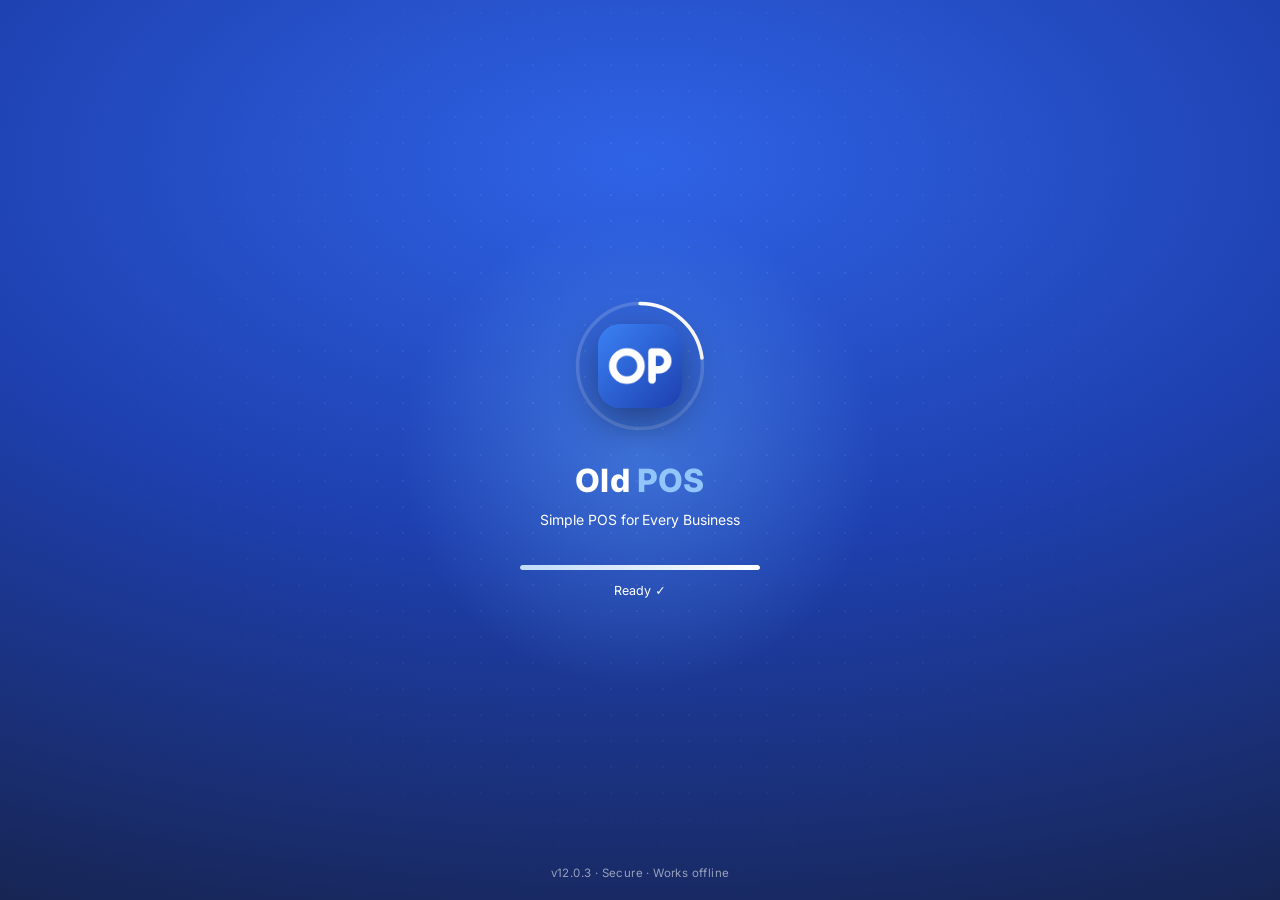
==== commit ef62e350: "Add files via upload" ====
--- a/index.html
+++ b/index.html
@@ -13,15 +13,15 @@
     <meta name="author" content="Mehedi Hasan">
     <meta name="application-name" content="Old POS">
     <meta name="format-detection" content="telephone=no">
-    <link rel="canonical" href="https://oldpos.github.io/">
-    <link rel="alternate" hreflang="en" href="https://oldpos.github.io/">
-    <link rel="alternate" hreflang="x-default" href="https://oldpos.github.io/">
+    <link rel="canonical" href="https://oldpos.com/">
+    <link rel="alternate" hreflang="en" href="https://oldpos.com/">
+    <link rel="alternate" hreflang="x-default" href="https://oldpos.com/">
     <meta property="og:type" content="website">
     <meta property="og:site_name" content="Old POS">
-    <meta property="og:url" content="https://oldpos.github.io/">
+    <meta property="og:url" content="https://oldpos.com/">
     <meta property="og:title" content="Old POS – Free Offline POS & Billing Software for Shops">
     <meta property="og:description" content="Free offline POS and billing software for small shops: fast checkout, barcode scanning, inventory, customer dues, profit reports and Google Drive backup. No fees, no sign-up cost.">
-    <meta property="og:image" content="https://oldpos.github.io/assets/icons/og-image.png">
+    <meta property="og:image" content="https://oldpos.com/assets/icons/og-image.png">
     <meta property="og:image:width" content="1200">
     <meta property="og:image:height" content="630">
     <meta property="og:image:alt" content="Old POS – Simple POS for Every Business">
@@ -29,8 +29,8 @@
     <meta name="twitter:card" content="summary_large_image">
     <meta name="twitter:title" content="Old POS – Free Offline POS & Billing Software for Shops">
     <meta name="twitter:description" content="Free offline POS and billing software for small shops: fast checkout, barcode scanning, inventory, customer dues, profit reports and Google Drive backup. No fees, no sign-up cost.">
-    <meta name="twitter:image" content="https://oldpos.github.io/assets/icons/og-image.png">
-    <script type="application/ld+json">{"@context":"https://schema.org","@graph":[{"@type":"WebSite","@id":"https://oldpos.github.io/#website","url":"https://oldpos.github.io/","name":"Old POS","description":"Old POS is free, open-source POS and billing software that works offline. Barcode scanning, inventory, customer dues, expenses, reports and Google Drive backup.","inLanguage":"en","publisher":{"@id":"https://oldpos.github.io/#author"}},{"@type":"Person","@id":"https://oldpos.github.io/#author","name":"Mehedi Hasan","sameAs":["https://www.facebook.com/mehedi.exx"]},{"@type":"SoftwareApplication","@id":"https://oldpos.github.io/#app","name":"Old POS","alternateName":["Old POS Simple POS for Every Business","oldpos","Old POS software"],"url":"https://oldpos.github.io/","description":"Old POS is a free, open-source, offline-first point of sale (POS) and billing web app for small and medium businesses worldwide: fast checkout, barcode scanning, inventory with low-stock and expiry alerts, customer dues, suppliers, expenses, profit reports and automatic Google Drive backup. Installable on Android, iPhone, Windows, Mac and Linux.","applicationCategory":"BusinessApplication","applicationSubCategory":"Point of Sale","operatingSystem":"Web, Android, iOS, Windows, macOS, Linux","browserRequirements":"Requires a modern browser (Chrome, Edge, Safari, Firefox)","softwareVersion":"12.0.0","inLanguage":"en","isAccessibleForFree":true,"license":"https://opensource.org/licenses/MIT","image":"https://oldpos.github.io/assets/icons/og-image.png","screenshot":["https://oldpos.github.io/assets/screenshots/02-dashboard.png","https://oldpos.github.io/assets/screenshots/03-products.png","https://oldpos.github.io/assets/screenshots/08-reports.png"],"featureList":["Works offline","Fast billing and checkout","Barcode scanning with the phone camera","Bluetooth thermal receipt printing","Customer due ledger","Inventory with low-stock and expiry alerts","Purchases and supplier ledger","Expense tracking","Sales and profit reports","PIN lock","Automatic Google Drive backup","Installable on Android, iPhone, Windows and Mac"],"offers":{"@type":"Offer","price":"0","priceCurrency":"USD"},"author":{"@id":"https://oldpos.github.io/#author"}}]}</script>
+    <meta name="twitter:image" content="https://oldpos.com/assets/icons/og-image.png">
+    <script type="application/ld+json">{"@context":"https://schema.org","@graph":[{"@type":"WebSite","@id":"https://oldpos.com/#website","url":"https://oldpos.com/","name":"Old POS","description":"Old POS is free, open-source POS and billing software that works offline. Barcode scanning, inventory, customer dues, expenses, reports and Google Drive backup.","inLanguage":"en","publisher":{"@id":"https://oldpos.com/#author"}},{"@type":"Person","@id":"https://oldpos.com/#author","name":"Mehedi Hasan","sameAs":["https://www.facebook.com/mehedi.exx"]},{"@type":"SoftwareApplication","@id":"https://oldpos.com/#app","name":"Old POS","alternateName":["Old POS Simple POS for Every Business","oldpos","Old POS software"],"url":"https://oldpos.com/","description":"Old POS is a free, open-source, offline-first point of sale (POS) and billing web app for small and medium businesses worldwide: fast checkout, barcode scanning, inventory with low-stock and expiry alerts, customer dues, suppliers, expenses, profit reports and automatic Google Drive backup. Installable on Android, iPhone, Windows, Mac and Linux.","applicationCategory":"BusinessApplication","applicationSubCategory":"Point of Sale","operatingSystem":"Web, Android, iOS, Windows, macOS, Linux","browserRequirements":"Requires a modern browser (Chrome, Edge, Safari, Firefox)","softwareVersion":"12.0.3","inLanguage":"en","isAccessibleForFree":true,"license":"https://opensource.org/licenses/MIT","image":"https://oldpos.com/assets/icons/og-image.png","screenshot":["https://oldpos.com/assets/screenshots/02-dashboard.png","https://oldpos.com/assets/screenshots/03-products.png","https://oldpos.com/assets/screenshots/08-reports.png"],"featureList":["Works offline","Fast billing and checkout","Barcode scanning with the phone camera","Bluetooth thermal receipt printing","Customer due ledger","Inventory with low-stock and expiry alerts","Purchases and supplier ledger","Expense tracking","Sales and profit reports","PIN lock","Automatic Google Drive backup","Installable on Android, iPhone, Windows and Mac"],"offers":{"@type":"Offer","price":"0","priceCurrency":"USD"},"author":{"@id":"https://oldpos.com/#author"}}]}</script>
     <noscript><style>body::before{content:"Old POS needs JavaScript. Please enable it to open your shop.";display:block;padding:20px;text-align:center}</style></noscript>
     <script>(function(){try{var m=localStorage.getItem('esypos_theme')||'auto';if(m==='dark'||(m==='auto'&&window.matchMedia('(prefers-color-scheme: dark)').matches))document.documentElement.classList.add('dark')}catch(e){}})()</script>
 
@@ -66,13 +66,14 @@
 </style>
     <link rel="manifest" href="manifest.webmanifest">
     <script>try{if(localStorage.getItem('esypos_design')==='classic')document.documentElement.classList.add('classic')}catch(e){}</script>
-    <meta name="theme-color" content="#1e40af">
+    <meta name="theme-color" content="#edf2fd" media="(prefers-color-scheme: light)">
+    <meta name="theme-color" content="#0d1628" media="(prefers-color-scheme: dark)">
     <link rel="preconnect" href="https://accounts.google.com">
     <meta name="mobile-web-app-capable" content="yes">
     <meta name="apple-mobile-web-app-capable" content="yes">
     <meta name="apple-mobile-web-app-status-bar-style" content="default">
     <meta name="apple-mobile-web-app-title" content="Old POS">
-    <link rel="icon" href="favicon.ico?v=12.0.0" sizes="any">
+    <link rel="icon" href="favicon.ico?v=12.0.3" sizes="any">
     <link rel="icon" type="image/png" sizes="32x32" href="assets/icons/favicon-32.png">
     <link rel="icon" type="image/png" sizes="16x16" href="assets/icons/favicon-16.png">
     <link rel="icon" type="image/png" sizes="192x192" href="assets/icons/icon-192.png">
@@ -80,11 +81,11 @@
 
     <link rel="preload" href="fonts/inter-latin-var.woff2" as="font" type="font/woff2" crossorigin>
     <link rel="preload" href="fonts/fa-solid-subset.woff2" as="font" type="font/woff2" crossorigin>
-    <link rel="stylesheet" href="css/icons.css?v=12.0.0">
+    <link rel="stylesheet" href="css/icons.css?v=12.0.3">
     <style>.hidden{display:none!important}.drawer{position:fixed;top:0;height:100%;transition:transform .28s}.drawer.left{left:0;transform:translateX(-100%)}.drawer.right{right:0;transform:translateX(100%)}.drawer.open{transform:none}</style>
-    <link rel="stylesheet" href="css/style.css?v=12.0.0">
-    <link rel="stylesheet" href="css/appshell.css?v=12.0.0">
-    <link rel="stylesheet" href="css/modern.css?v=12.0.0">
+    <link rel="stylesheet" href="css/style.css?v=12.0.3">
+    <link rel="stylesheet" href="css/appshell.css?v=12.0.3">
+    <link rel="stylesheet" href="css/modern.css?v=12.0.3">
 </head>
 <body data-view="pos">
 
@@ -99,7 +100,7 @@
     <div class="sp-tag">Simple POS for Every Business</div>
     <div class="sp-bar"><i></i></div>
     <div class="sp-status" id="sp-status">Starting…</div>
-    <div class="sp-ver">v12.0.0 · Secure · Works offline</div>
+    <div class="sp-ver">v12.0.3 · Secure · Works offline</div>
 </div>
 <script>
 (function(){
@@ -184,24 +185,24 @@
 </section>
 
 
-<script defer src="js/core/core.js?v=12.0.0"></script>
-<script defer src="js/core/barcode.js?v=12.0.0"></script>
-<script defer src="js/core/wedge.js?v=12.0.0"></script>
-<script defer src="js/core/linear.js?v=12.0.0"></script>
-<script defer src="js/core/ui.js?v=12.0.0"></script>
-<script defer src="js/modules/app.js?v=12.0.0"></script>
-<script defer src="js/modules/people.js?v=12.0.0"></script>
-<script defer src="js/modules/misc.js?v=12.0.0"></script>
-<script defer src="js/modules/home.js?v=12.0.0"></script>
-<script defer src="js/modules/settings.js?v=12.0.0"></script>
-<script defer src="js/services/labelprinter.js?v=12.0.0"></script>
-<script defer src="js/services/guard.js?v=12.0.0"></script>
-<script defer src="js/services/security.js?v=12.0.0"></script>
-<script defer src="js/services/safety.js?v=12.0.0"></script>
-<script defer src="js/core/config.js?v=12.0.0"></script>
-<script defer src="js/services/cloud.js?v=12.0.0"></script>
-<script defer src="js/services/appshell.js?v=12.0.0"></script>
-<script defer src="js/services/community.js?v=12.0.0"></script>
-<script defer src="js/services/pwa.js?v=12.0.0"></script>
+<script defer src="js/core/core.js?v=12.0.3"></script>
+<script defer src="js/core/barcode.js?v=12.0.3"></script>
+<script defer src="js/core/wedge.js?v=12.0.3"></script>
+<script defer src="js/core/linear.js?v=12.0.3"></script>
+<script defer src="js/core/ui.js?v=12.0.3"></script>
+<script defer src="js/modules/app.js?v=12.0.3"></script>
+<script defer src="js/modules/people.js?v=12.0.3"></script>
+<script defer src="js/modules/misc.js?v=12.0.3"></script>
+<script defer src="js/modules/home.js?v=12.0.3"></script>
+<script defer src="js/modules/settings.js?v=12.0.3"></script>
+<script defer src="js/services/labelprinter.js?v=12.0.3"></script>
+<script defer src="js/services/guard.js?v=12.0.3"></script>
+<script defer src="js/services/security.js?v=12.0.3"></script>
+<script defer src="js/services/safety.js?v=12.0.3"></script>
+<script defer src="js/core/config.js?v=12.0.3"></script>
+<script defer src="js/services/cloud.js?v=12.0.3"></script>
+<script defer src="js/services/appshell.js?v=12.0.3"></script>
+<script defer src="js/services/community.js?v=12.0.3"></script>
+<script defer src="js/services/pwa.js?v=12.0.3"></script>
 </body>
 </html>
--- a/css/modern.css
+++ b/css/modern.css
@@ -167,3 +167,256 @@
 .dash2 .guide{margin-top:16px}
 .hero2 .hm2 .k{font-size:11.5px;letter-spacing:-.005em}
 @media(min-width:1024px){.hero2 .hm2.r{text-align:left}.hero2 .hm2 .k{font-size:13px}.dash2 .guide{margin-top:20px}}
+
+/* ===================== v12.0.1 — professional sign-in page + slim dashboard ===================== */
+
+/* ---------- Sign-in page ---------- */
+.welcome{background:radial-gradient(900px 520px at 85% -10%,rgba(59,130,246,.30),transparent 60%),radial-gradient(700px 420px at -10% 110%,rgba(30,64,175,.26),transparent 60%),var(--bg)}
+.welcome .gate{max-width:980px;border-radius:28px;grid-template-columns:1.02fr 1fr;box-shadow:0 36px 80px -34px rgba(15,23,42,.55)}
+.welcome .gate-brand{padding:40px 38px;justify-content:center;gap:0;text-align:left;align-items:flex-start;
+  background:radial-gradient(480px 300px at 100% 0%,rgba(96,165,250,.35),transparent 62%),radial-gradient(420px 320px at 0% 100%,rgba(2,6,23,.45),transparent 62%),linear-gradient(155deg,#2563eb 0%,#1d4ed8 48%,#172554 100%)}
+.welcome .gate-brand::after{content:"";position:absolute;inset:0;pointer-events:none;opacity:.5;background-image:radial-gradient(rgba(255,255,255,.12) 1px,transparent 1.5px);background-size:22px 22px;-webkit-mask-image:linear-gradient(160deg,#000 0%,transparent 70%);mask-image:linear-gradient(160deg,#000 0%,transparent 70%)}
+.welcome .gate-brand>*{position:relative;z-index:1}
+.gb-top{display:flex;align-items:center;gap:14px}
+.welcome .gate-logo{width:58px;height:58px;border-radius:18px;padding:5px;margin:0;flex:none;box-shadow:0 12px 26px -12px rgba(0,0,0,.55)}
+.welcome .gate-logo .logo-img{border-radius:14px}
+.gb-id h1{margin:0;font-size:26px;line-height:1.1;letter-spacing:-.03em}
+.welcome .gate-tag{margin:3px 0 0;font-size:13.5px;color:rgba(255,255,255,.8)}
+.gb-head{margin:34px 0 22px;font-size:27px;line-height:1.2;font-weight:800;letter-spacing:-.03em;color:#fff;max-width:15em}
+.welcome .gate-feats{gap:12px;display:flex;margin:0}
+.welcome .gate-feats li{align-items:center;gap:12px;font-size:12.8px;color:rgba(255,255,255,.78)}
+.welcome .gate-feats li i{width:36px;height:36px;flex:0 0 36px;border-radius:11px;font-size:14px;background:rgba(255,255,255,.14);box-shadow:inset 0 0 0 1px rgba(255,255,255,.14)}
+.welcome .gate-feats b{font-size:14px;margin-bottom:1px}
+.gate-stats{display:flex;align-items:center;flex-wrap:wrap;gap:10px;margin-top:28px}
+.gate-users,.gate-pill{all:unset;box-sizing:border-box;display:inline-flex;align-items:center;gap:8px;border-radius:99px;padding:8px 14px;font-size:12.5px;font-weight:650;color:#fff;background:rgba(255,255,255,.14);border:1px solid rgba(255,255,255,.22);-webkit-backdrop-filter:blur(6px);backdrop-filter:blur(6px)}
+.gate-users{cursor:pointer}.gate-users:focus-visible{outline:2px solid #fff;outline-offset:2px}
+.gate-users i,.gate-pill i{font-size:12px;opacity:.9}
+.gate-users b{font-size:14px;font-weight:800;letter-spacing:-.01em;font-variant-numeric:tabular-nums;padding-left:8px;border-left:1px solid rgba(255,255,255,.3)}
+.welcome .gate-card{padding:40px 38px;justify-content:center;align-items:stretch}
+.gc-in{width:100%;max-width:400px;margin:0 auto}
+.welcome .gate-card h2{font-size:24px;margin:0 0 8px}
+.welcome .gate-card>.gc-in>p{margin:0 0 20px;font-size:14px;line-height:1.6;color:var(--muted)}
+.welcome .gate-card .btn-google{min-height:50px;border-radius:14px;font-weight:700;box-shadow:0 1px 2px rgba(15,23,42,.08),0 8px 18px -12px rgba(15,23,42,.35)}
+.gate-or{display:flex;align-items:center;gap:12px;margin:20px 0 12px;font-size:11.5px;font-weight:700;letter-spacing:.06em;text-transform:uppercase;color:var(--muted)}
+.gate-or::before,.gate-or::after{content:"";flex:1;height:1px;background:var(--border)}
+.welcome .gate-card .tg-card{margin:0;padding:11px 12px;border-radius:16px}
+.welcome .gate-card .tg-card .tg-txt b{font-size:14px}
+.welcome .gate-card .consent-note{text-align:center}
+
+/* phone */
+@media(max-width:780px){
+  .welcome .gate{max-width:none;border-radius:0;grid-template-columns:1fr}
+  .welcome .gate-brand{padding:calc(22px + env(safe-area-inset-top)) 20px 44px;align-items:stretch}
+  .gb-top{gap:12px}
+  .welcome .gate-logo{width:52px;height:52px;border-radius:16px}
+  .gb-id h1{font-size:24px}
+  .gb-head,.welcome .gate-feats{display:none}
+  .gate-stats{margin-top:16px}
+  .welcome .gate-card{margin-top:-24px;padding:24px 18px 14px}
+  .gc-in{max-width:none}
+  .welcome .gate-card h2{font-size:22px}
+}
+@media(max-width:360px){.gate-pill{display:none}}
+html.dark .welcome .gate{box-shadow:0 36px 80px -34px rgba(0,0,0,.85)}
+
+/* ---------- Dashboard: slim turnover card + tighter cards (phone, tablet, desktop) ---------- */
+.hero2{border-radius:20px;padding:14px 16px 12px;margin-bottom:12px;box-shadow:0 14px 28px -18px rgba(30,64,175,.7)}
+.hero2::before{right:-60px;top:-90px;width:190px;height:190px}
+.hero2::after{left:-70px;bottom:-110px;width:170px;height:170px;border-width:24px}
+.h2-row{gap:12px}
+.h2-k{font-size:10.5px;letter-spacing:.12em}
+.h2-v{margin-top:2px;font-size:clamp(26px,7.4vw,32px);line-height:1.1}
+.h2-sub{margin-top:3px;font-size:12px}
+.hm-d{padding:1px 7px;font-size:10.5px}
+.h2-sell{gap:7px;border-radius:13px;padding:10px 14px;font-size:13.5px;box-shadow:0 6px 14px -8px rgba(0,0,0,.4)}
+.h2-sell svg{width:18px;height:18px}
+.h2-line{margin:10px 0 8px}
+.h2-metrics{gap:8px}
+.hero2 .hm2{padding:0}
+.hero2 .hm2 .k{font-size:11px;margin:0 0 1px}
+.hero2 .hm2 .v{font-size:14.5px}
+.sc-grid{gap:10px}
+.sc{padding:12px 13px 11px;border-radius:16px}
+.sc-t{font-size:12.5px;white-space:nowrap;overflow:hidden;text-overflow:ellipsis;min-width:0}
+.sc-i{width:34px;height:34px;border-radius:11px}.sc-i svg{width:19px;height:19px}
+.sc-v{margin-top:4px;font-size:clamp(19px,5.4vw,23px)}
+.sc-s{margin-top:2px;font-size:11.5px}
+.d2-title{margin:16px 2px 8px;font-size:14.5px}
+.qa2{gap:8px}
+.qa2-b{padding:10px 2px 9px;gap:6px;border-radius:15px}
+.qa2-i{width:40px;height:40px}.qa2-i svg{width:21px;height:21px}
+@media(max-width:1023px){.qa2-b{padding:10px 2px 9px;font-size:11.5px;border-radius:15px}.qa2-i{width:40px;height:40px}}
+@media(max-width:359px){.h2-row{flex-direction:row;align-items:center}.h2-sell span{display:none}.h2-sell{padding:10px 12px}}
+@media(min-width:560px) and (max-width:1023px){.hero2{padding:16px 22px 14px}.h2-v{font-size:34px}}
+@media(min-width:1024px){
+  .hero2{padding:18px 24px 14px;border-radius:22px}
+  .h2-k{font-size:11.5px}.h2-v{font-size:38px}.h2-sub{font-size:12.5px}
+  .h2-sell{padding:11px 20px;font-size:14.5px;border-radius:14px}
+  .h2-line{margin:12px 0 10px}
+  .h2-metrics{max-width:640px;gap:24px}
+  .hero2 .hm2 .k{font-size:12px}.hero2 .hm2 .v{font-size:17px}
+  .sc-grid{gap:14px}
+  .sc{padding:14px 16px 13px}.sc-v{font-size:25px}.sc-i{width:38px;height:38px}
+  .qa2{gap:12px}.qa2-b{padding:12px 16px;gap:12px;font-size:14px}.qa2-i{width:40px;height:40px}
+  .d2-title{margin:20px 2px 10px}
+}
+
+/* v12.0.1 — sign-in layout overflow guard */
+.welcome .gate{grid-template-columns:minmax(0,1.02fr) minmax(0,1fr)}
+.welcome .gate>*,.gc-in,.js-tg-slot{min-width:0}
+.welcome .gate-card .tg-txt small{white-space:normal;overflow:visible;text-overflow:clip;line-height:1.35}
+@media(max-width:780px){.welcome .gate{grid-template-columns:minmax(0,1fr)}.welcome .gate-card .tg-go{padding:7px 13px}}
+html.needs-login,html.needs-login body{scrollbar-gutter:auto}
+body.gated{scrollbar-gutter:auto}
+
+/* ===================== v12.0.2 — landing page (before sign-in) ===================== */
+.welcome.lp{display:block;padding:0;background:var(--bg);overflow-x:hidden;scroll-behavior:smooth;-webkit-overflow-scrolling:touch}
+.lp *{box-sizing:border-box}
+:where(.lp) :is(h1,h2,h3,p){margin:0}
+.lp-wrap{width:100%;max-width:1120px;margin:0 auto;padding:0 20px}
+.lp-narrow{max-width:760px}
+
+.lp-nav{position:sticky;top:0;z-index:5;background:color-mix(in srgb,var(--card) 88%,transparent);-webkit-backdrop-filter:saturate(1.4) blur(14px);backdrop-filter:saturate(1.4) blur(14px);border-bottom:1px solid var(--border);padding-top:env(safe-area-inset-top)}
+.lp-nav-in{display:flex;align-items:center;justify-content:space-between;gap:12px;height:60px}
+.lp-brand{display:flex;align-items:center;gap:10px;color:var(--text);text-decoration:none;font-size:17px;letter-spacing:-.02em}
+.lp-logo{width:34px;height:34px;border-radius:10px;overflow:hidden;flex:none;background:#fff;display:block;box-shadow:0 2px 8px -3px rgba(15,23,42,.35)}
+.lp-logo img{width:100%;height:100%;object-fit:cover;display:block}
+.lp-links{display:none;gap:4px}
+.lp-links a{padding:8px 12px;border-radius:10px;color:var(--muted);font-weight:600;font-size:14px;text-decoration:none}
+.lp-links a:hover{background:var(--hover);color:var(--text)}
+.lp-nav-act{display:flex;align-items:center;gap:8px}
+.lp-tgi{display:inline-flex;width:22px;height:22px;flex:none}.lp-tgi svg{width:100%;height:100%;display:block}
+.lp-tg-mini{display:inline-flex;align-items:center;gap:8px;height:38px;padding:0 12px 0 8px;border-radius:99px;text-decoration:none;color:var(--text);font-weight:650;font-size:13.5px;background:rgba(42,171,238,.12);border:1px solid rgba(42,171,238,.35)}
+.lp-signin{all:unset;box-sizing:border-box;cursor:pointer;height:38px;padding:0 16px;border-radius:99px;display:inline-flex;align-items:center;color:#fff;font-weight:700;font-size:13.5px;background:linear-gradient(180deg,#3b82f6,#2563eb);box-shadow:0 6px 14px -8px rgba(37,99,235,.9)}
+.lp-signin:focus-visible,.lp-tg-mini:focus-visible,.lp-tg-btn:focus-visible{outline:2px solid var(--primary);outline-offset:2px}
+
+.lp-hero{position:relative;overflow:hidden;background:radial-gradient(700px 380px at 90% -10%,rgba(59,130,246,.22),transparent 62%),radial-gradient(600px 360px at -10% 100%,rgba(30,64,175,.14),transparent 62%)}
+.lp-hero-in{display:grid;grid-template-columns:minmax(0,1fr);gap:28px;padding-top:28px;padding-bottom:36px}
+.lp-badge{display:inline-flex;align-items:center;gap:7px;padding:6px 12px;border-radius:99px;font-size:12.5px;font-weight:650;color:var(--primary);background:color-mix(in srgb,var(--primary) 10%,var(--card));border:1px solid color-mix(in srgb,var(--primary) 22%,var(--border))}
+.lp-hero h1{margin-top:14px;font-size:clamp(30px,8.4vw,52px);line-height:1.08;letter-spacing:-.04em;font-weight:800;color:var(--text);max-width:14em}
+.lp-lead{margin-top:14px;font-size:clamp(15px,3.9vw,18px);line-height:1.6;color:var(--muted);max-width:34em}
+.lp-cta{display:flex;flex-wrap:wrap;gap:10px;margin-top:22px}
+.lp-cta .btn-google{min-height:52px;border-radius:14px;padding:0 22px;font-weight:700;box-shadow:0 1px 2px rgba(15,23,42,.08),0 10px 22px -14px rgba(15,23,42,.45)}
+.lp-tg-btn{display:inline-flex;align-items:center;justify-content:center;gap:10px;min-height:52px;padding:0 20px 0 14px;border-radius:14px;text-decoration:none;font-weight:700;font-size:15px;color:#fff;background:#2AABEE;box-shadow:0 10px 22px -12px rgba(42,171,238,1)}
+.lp-tg-btn .lp-tgi{background:#fff;border-radius:50%;width:26px;height:26px}
+.lp-tg-btn:hover{filter:brightness(1.05)}
+.lp-hero .gate-msg{text-align:left;margin-top:10px}
+.lp-hero .gate-link{margin:6px 0 0;display:block}
+.lp-trust{display:flex;flex-wrap:wrap;gap:8px 16px;align-items:center;margin-top:20px;font-size:13px;font-weight:600;color:var(--muted)}
+.lp-trust i{color:var(--primary);margin-right:5px}
+.lp-users{all:unset;box-sizing:border-box;cursor:pointer;display:inline-flex;align-items:center;gap:8px;padding:7px 13px;border-radius:99px;font-size:13px;font-weight:650;color:var(--text);background:var(--card);border:1px solid var(--border);box-shadow:var(--card-sh)}
+.lp-users i{margin:0;color:var(--primary)}
+.lp-users b{padding-left:8px;border-left:1px solid var(--border);font-weight:800;font-variant-numeric:tabular-nums}
+.lp-consent{margin-top:14px;font-size:12px;color:var(--muted)}.lp-consent a{color:var(--muted);text-decoration:underline;text-underline-offset:2px}
+
+.lp-hero-art{position:relative;display:flex;justify-content:center;padding:6px 0 0}
+.lp-phone{width:min(230px,58vw);aspect-ratio:405/880;border-radius:30px;padding:7px;background:#0f172a;box-shadow:0 30px 60px -26px rgba(30,64,175,.7),0 0 0 1px rgba(255,255,255,.06) inset}
+.lp-phone img{width:100%;height:100%;object-fit:cover;object-position:top;border-radius:24px;display:block;background:#fff}
+.lp-float{position:absolute;display:inline-flex;align-items:center;gap:7px;padding:8px 13px;border-radius:99px;font-size:12.5px;font-weight:700;color:var(--text);background:var(--card);border:1px solid var(--border);box-shadow:0 12px 26px -14px rgba(15,23,42,.5)}
+.lp-float i{color:var(--primary)}
+.lp-float.f1{left:max(0px,calc(50% - 190px));top:22%}
+.lp-float.f2{right:max(0px,calc(50% - 190px));bottom:20%}
+
+.lp-strip{background:linear-gradient(135deg,#1e40af,#1d4ed8 55%,#172554);color:#fff}
+.lp-strip-in{display:grid;grid-template-columns:repeat(2,minmax(0,1fr));gap:14px 10px;padding-top:20px;padding-bottom:20px;text-align:center}
+.lp-strip b{display:block;font-size:clamp(20px,5vw,26px);font-weight:800;letter-spacing:-.02em;font-variant-numeric:tabular-nums}
+.lp-strip span{display:block;margin-top:2px;font-size:12.5px;opacity:.8}
+
+.lp-sec{padding:44px 0}
+.lp-alt{background:color-mix(in srgb,var(--primary) 4%,var(--card));border-top:1px solid var(--border);border-bottom:1px solid var(--border)}
+.lp-head{text-align:center;max-width:620px;margin:0 auto 26px}
+.lp-head h2{font-size:clamp(23px,5.6vw,32px);line-height:1.18;letter-spacing:-.03em;font-weight:800;color:var(--text)}
+.lp-head p{margin-top:8px;color:var(--muted);font-size:15px;line-height:1.55}
+.lp-grid{display:grid;grid-template-columns:minmax(0,1fr);gap:12px}
+.lp-f{background:var(--card);border:1px solid var(--border);border-radius:18px;padding:18px;box-shadow:var(--card-sh)}
+.lp-fi{width:42px;height:42px;border-radius:13px;display:grid;place-items:center;font-size:17px;color:var(--primary);background:color-mix(in srgb,var(--primary) 11%,var(--card));margin-bottom:12px}
+.lp-f h3{font-size:16px;font-weight:750;letter-spacing:-.01em;color:var(--text)}
+.lp-f p{margin-top:5px;font-size:13.8px;line-height:1.6;color:var(--muted)}
+.lp-steps{list-style:none;margin:0;padding:0;display:grid;grid-template-columns:minmax(0,1fr);gap:12px;counter-reset:s}
+.lp-steps li{position:relative;background:var(--card);border:1px solid var(--border);border-radius:18px;padding:18px 18px 18px 66px;box-shadow:var(--card-sh)}
+.lp-steps li span{position:absolute;left:16px;top:16px;width:38px;height:38px;border-radius:50%;display:grid;place-items:center;font-weight:800;color:#fff;background:linear-gradient(135deg,#3b82f6,#1d4ed8)}
+.lp-steps h3{font-size:16px;font-weight:750;color:var(--text)}.lp-steps p{margin-top:4px;font-size:13.8px;line-height:1.55;color:var(--muted)}
+.lp-who{margin:22px auto 0;max-width:620px;text-align:center;font-size:14px;line-height:1.6;color:var(--muted)}
+
+.lp-tgband{display:flex;flex-direction:column;align-items:flex-start;gap:16px;padding:24px 22px;border-radius:24px;color:#fff;background:radial-gradient(420px 240px at 100% 0%,rgba(255,255,255,.28),transparent 62%),linear-gradient(135deg,#2AABEE,#1b86c9 70%,#176fa8);box-shadow:0 24px 44px -26px rgba(23,111,168,.9)}
+.lp-tgbig{width:54px;height:54px;border-radius:50%;background:#fff;display:block;padding:0;flex:none;overflow:hidden}.lp-tgbig svg{width:100%;height:100%;display:block}
+.lp-tgtxt h2{font-size:clamp(21px,5vw,28px);line-height:1.2;letter-spacing:-.02em;font-weight:800;color:#fff}
+.lp-tgtxt p{margin-top:6px;font-size:14.5px;line-height:1.55;color:rgba(255,255,255,.88)}
+.lp-tg-light{background:#fff;color:#1479b3;box-shadow:0 12px 24px -14px rgba(0,0,0,.5)}
+.lp-tg-light .lp-tgi{background:transparent}
+
+.lp details{background:var(--card);border:1px solid var(--border);border-radius:14px;margin-bottom:10px;overflow:hidden}
+.lp summary{cursor:pointer;list-style:none;padding:15px 16px;font-weight:700;font-size:15px;color:var(--text);display:flex;justify-content:space-between;gap:12px;align-items:center}
+.lp summary::-webkit-details-marker{display:none}
+.lp summary::after{content:"+";font-size:20px;line-height:1;color:var(--primary);font-weight:600;flex:none}
+.lp details[open] summary::after{content:"–"}
+.lp details p{padding:0 16px 15px;font-size:14px;line-height:1.65;color:var(--muted)}
+
+.lp-final{background:radial-gradient(500px 260px at 50% 0%,rgba(59,130,246,.2),transparent 65%)}
+.lp-final-in{text-align:center}
+.lp-final h2{font-size:clamp(22px,5.4vw,30px);letter-spacing:-.03em;font-weight:800;color:var(--text);max-width:18em;margin:0 auto}
+.lp-cta-c{justify-content:center}
+.lp .lp-about-slot .gate-about{max-width:760px;margin:0 auto;padding:10px 20px 34px;text-align:center}
+.lp-foot{border-top:1px solid var(--border);background:var(--card);padding:26px 0 calc(26px + env(safe-area-inset-bottom))}
+.lp-foot-in{display:flex;flex-direction:column;gap:16px}
+.lp-foot-brand{display:flex;align-items:center;gap:10px}.lp-foot-brand b{display:block;color:var(--text)}.lp-foot-brand small{color:var(--muted);font-size:12.5px}
+.lp-foot nav{display:flex;flex-wrap:wrap;gap:8px 18px}.lp-foot nav a{color:var(--muted);font-size:13.5px;font-weight:600;text-decoration:none}.lp-foot nav a:hover{color:var(--primary)}
+.lp-copy{color:var(--muted);font-size:12.5px}
+
+@media(min-width:640px){
+  .lp-grid{grid-template-columns:repeat(2,minmax(0,1fr))}
+  .lp-steps{grid-template-columns:repeat(3,minmax(0,1fr))}
+  .lp-steps li{padding:70px 18px 18px}.lp-steps li span{left:18px;top:18px}
+  .lp-strip-in{grid-template-columns:repeat(4,minmax(0,1fr))}
+}
+@media(min-width:900px){
+  .lp-links{display:flex}
+  .lp-wrap{padding:0 28px}
+  .lp-hero-in{grid-template-columns:minmax(0,1.1fr) minmax(0,.9fr);align-items:center;gap:40px;padding-top:56px;padding-bottom:64px}
+  .lp-phone{width:260px}
+  .lp-float.f1{left:4%}.lp-float.f2{right:4%}
+  .lp-grid{grid-template-columns:repeat(3,minmax(0,1fr));gap:16px}
+  .lp-sec{padding:68px 0}
+  .lp-tgband{flex-direction:row;align-items:center;gap:22px;padding:30px 34px}
+  .lp-tgtxt{flex:1}
+  .lp-foot-in{flex-direction:row;align-items:center;justify-content:space-between;flex-wrap:wrap}
+}
+@media(max-width:420px){.lp-tg-mini span:last-child{display:none}.lp-tg-mini{padding:0 8px}.lp-cta .btn-google,.lp-cta .lp-tg-btn{flex:1 1 100%}}
+@media(prefers-reduced-motion:reduce){.welcome.lp{scroll-behavior:auto}}
+
+/* ===================== v12.0.2 — much slimmer dashboard boxes ===================== */
+/* turnover card: one tight block */
+.hero2{padding:10px 14px 9px;border-radius:16px;margin-bottom:10px}
+.hero2::before{width:150px;height:150px;top:-80px;right:-50px}.hero2::after{display:none}
+.h2-row{align-items:center}
+.h2-k{font-size:10px;letter-spacing:.1em}
+.h2-v{margin-top:0;font-size:clamp(22px,6.4vw,27px);line-height:1.1}
+.h2-sub{margin-top:1px;font-size:11.5px}
+.h2-sell{padding:8px 12px;border-radius:11px;font-size:13px;gap:6px}.h2-sell svg{width:16px;height:16px}
+.h2-line{margin:8px 0 6px}
+.h2-metrics{gap:6px}
+.hero2 .hm2 .k{font-size:10.5px;margin:0}
+.hero2 .hm2 .v{font-size:13.5px}
+/* four stat boxes: icon on the left, text stacked on the right */
+.sc-grid{gap:8px}
+.sc{display:grid;grid-template-columns:auto minmax(0,1fr);column-gap:10px;align-items:center;padding:9px 11px;border-radius:14px}
+.sc-h{display:contents}
+.sc-i{grid-column:1;grid-row:1/4;width:34px;height:34px;border-radius:10px}.sc-i svg{width:18px;height:18px}
+.sc-t{grid-column:2;grid-row:1;font-size:11.5px;line-height:1.2}
+.sc-v{grid-column:2;grid-row:2;margin:1px 0 0;font-size:clamp(16px,4.6vw,19px);line-height:1.2}
+.sc-s{grid-column:2;grid-row:3;margin:1px 0 0;font-size:10.5px;line-height:1.2;white-space:nowrap;overflow:hidden;text-overflow:ellipsis}
+.d2-title{margin:12px 2px 7px}
+.qa2-b{padding:8px 2px 7px;gap:5px;border-radius:14px}.qa2-i{width:36px;height:36px}.qa2-i svg{width:19px;height:19px}
+@media(min-width:560px) and (max-width:1023px){.hero2{padding:12px 18px 10px}.h2-v{font-size:28px}}
+@media(min-width:1024px){
+  .hero2{padding:12px 20px 10px;border-radius:18px}
+  .h2-v{font-size:30px}.h2-k{font-size:10.5px}.h2-sub{font-size:12px}
+  .h2-sell{padding:9px 18px;font-size:14px;border-radius:12px}
+  .h2-line{margin:8px 0 6px}
+  .h2-metrics{max-width:560px;gap:20px}
+  .hero2 .hm2 .k{font-size:11.5px}.hero2 .hm2 .v{font-size:15px}
+  .sc-grid{gap:12px}
+  .sc{padding:10px 14px}.sc-i{width:38px;height:38px}.sc-t{font-size:12px}.sc-v{font-size:20px}.sc-s{font-size:11px}
+  .qa2-b{padding:9px 14px}.qa2-i{width:36px;height:36px}
+  .d2-title{margin:16px 2px 8px}
+}
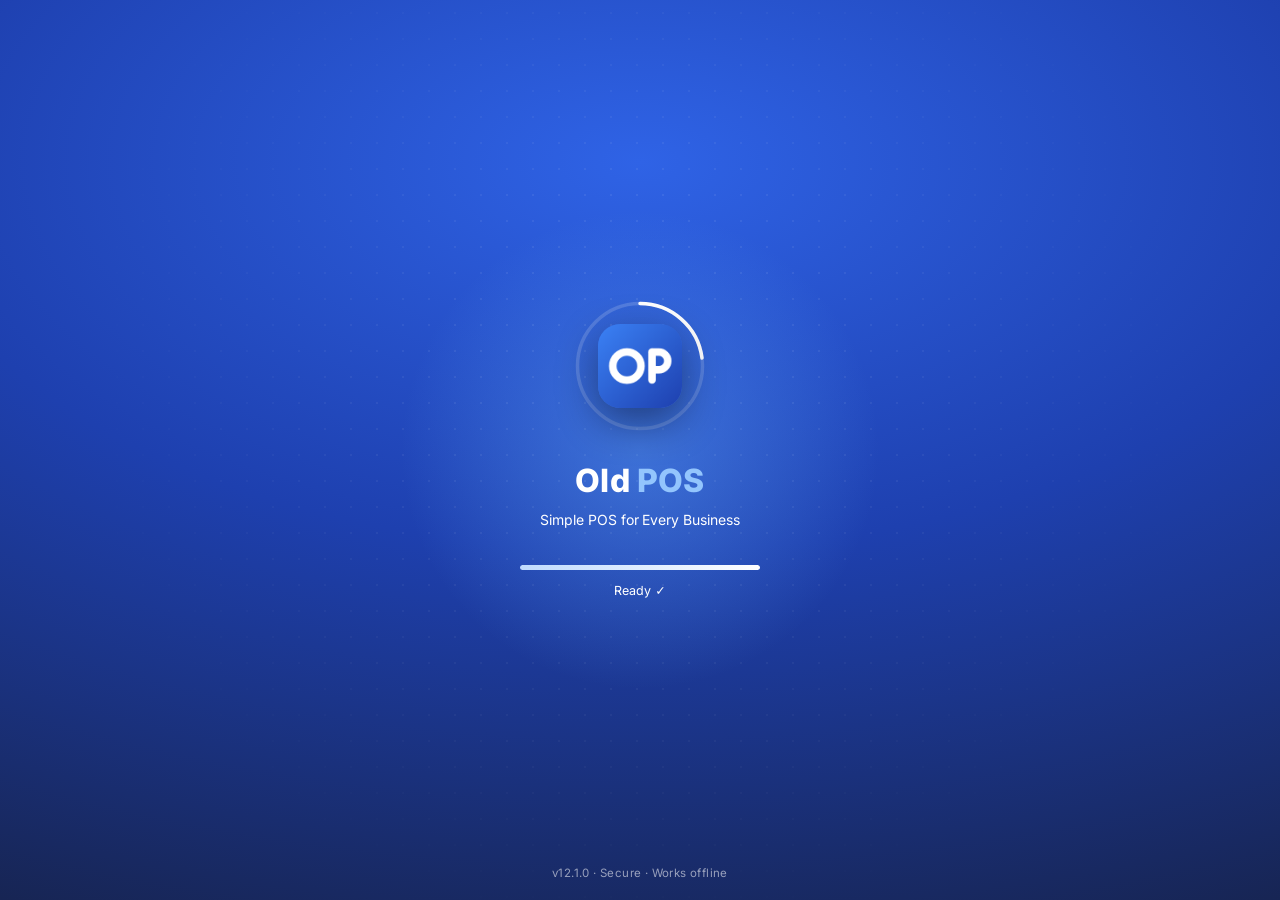
==== commit 28869669: "Add files via upload" ====
--- a/index.html
+++ b/index.html
@@ -2,7 +2,7 @@
 <html lang="en">
 <head>
     <meta charset="UTF-8">
-    <meta http-equiv="Content-Security-Policy" content="default-src 'self'; script-src 'self' 'unsafe-inline' https://accounts.google.com; style-src 'self' 'unsafe-inline' https://accounts.google.com; img-src 'self' data: blob: https:; font-src 'self' data:; connect-src 'self' https://*.googleapis.com https://accounts.google.com https://abacus.jasoncameron.dev https://api.counterapi.dev https://*.firebaseio.com https://*.firebasedatabase.app; frame-src https://accounts.google.com; worker-src 'self'; manifest-src 'self'; object-src 'none'; base-uri 'self'; form-action 'self'; media-src 'self' blob:">
+    <meta http-equiv="Content-Security-Policy" content="default-src 'self'; script-src 'self' 'unsafe-inline' https://accounts.google.com; style-src 'self' 'unsafe-inline' https://accounts.google.com; img-src 'self' data: blob: https:; font-src 'self' data:; connect-src 'self' https://*.googleapis.com https://accounts.google.com https://abacus.jasoncameron.dev https://api.counterapi.dev https://get.geojs.io https://ipwho.is https://*.firebaseio.com https://*.firebasedatabase.app; frame-src https://accounts.google.com; worker-src 'self'; manifest-src 'self'; object-src 'none'; base-uri 'self'; form-action 'self'; media-src 'self' blob:">
     <meta name="referrer" content="strict-origin-when-cross-origin">
     <meta name="viewport" content="width=device-width, initial-scale=1, viewport-fit=cover">
     <meta name="color-scheme" content="light dark">
@@ -30,7 +30,7 @@
     <meta name="twitter:title" content="Old POS – Free Offline POS & Billing Software for Shops">
     <meta name="twitter:description" content="Free offline POS and billing software for small shops: fast checkout, barcode scanning, inventory, customer dues, profit reports and Google Drive backup. No fees, no sign-up cost.">
     <meta name="twitter:image" content="https://oldpos.com/assets/icons/og-image.png">
-    <script type="application/ld+json">{"@context":"https://schema.org","@graph":[{"@type":"WebSite","@id":"https://oldpos.com/#website","url":"https://oldpos.com/","name":"Old POS","description":"Old POS is free, open-source POS and billing software that works offline. Barcode scanning, inventory, customer dues, expenses, reports and Google Drive backup.","inLanguage":"en","publisher":{"@id":"https://oldpos.com/#author"}},{"@type":"Person","@id":"https://oldpos.com/#author","name":"Mehedi Hasan","sameAs":["https://www.facebook.com/mehedi.exx"]},{"@type":"SoftwareApplication","@id":"https://oldpos.com/#app","name":"Old POS","alternateName":["Old POS Simple POS for Every Business","oldpos","Old POS software"],"url":"https://oldpos.com/","description":"Old POS is a free, open-source, offline-first point of sale (POS) and billing web app for small and medium businesses worldwide: fast checkout, barcode scanning, inventory with low-stock and expiry alerts, customer dues, suppliers, expenses, profit reports and automatic Google Drive backup. Installable on Android, iPhone, Windows, Mac and Linux.","applicationCategory":"BusinessApplication","applicationSubCategory":"Point of Sale","operatingSystem":"Web, Android, iOS, Windows, macOS, Linux","browserRequirements":"Requires a modern browser (Chrome, Edge, Safari, Firefox)","softwareVersion":"12.0.3","inLanguage":"en","isAccessibleForFree":true,"license":"https://opensource.org/licenses/MIT","image":"https://oldpos.com/assets/icons/og-image.png","screenshot":["https://oldpos.com/assets/screenshots/02-dashboard.png","https://oldpos.com/assets/screenshots/03-products.png","https://oldpos.com/assets/screenshots/08-reports.png"],"featureList":["Works offline","Fast billing and checkout","Barcode scanning with the phone camera","Bluetooth thermal receipt printing","Customer due ledger","Inventory with low-stock and expiry alerts","Purchases and supplier ledger","Expense tracking","Sales and profit reports","PIN lock","Automatic Google Drive backup","Installable on Android, iPhone, Windows and Mac"],"offers":{"@type":"Offer","price":"0","priceCurrency":"USD"},"author":{"@id":"https://oldpos.com/#author"}}]}</script>
+    <script type="application/ld+json">{"@context":"https://schema.org","@graph":[{"@type":"WebSite","@id":"https://oldpos.com/#website","url":"https://oldpos.com/","name":"Old POS","description":"Old POS is free, open-source POS and billing software that works offline. Barcode scanning, inventory, customer dues, expenses, reports and Google Drive backup.","inLanguage":"en","publisher":{"@id":"https://oldpos.com/#author"}},{"@type":"Person","@id":"https://oldpos.com/#author","name":"Mehedi Hasan","sameAs":["https://www.facebook.com/mehedi.exx"]},{"@type":"SoftwareApplication","@id":"https://oldpos.com/#app","name":"Old POS","alternateName":["Old POS Simple POS for Every Business","oldpos","Old POS software"],"url":"https://oldpos.com/","description":"Old POS is a free, open-source, offline-first point of sale (POS) and billing web app for small and medium businesses worldwide: fast checkout, barcode scanning, inventory with low-stock and expiry alerts, customer dues, suppliers, expenses, profit reports and automatic Google Drive backup. Installable on Android, iPhone, Windows, Mac and Linux.","applicationCategory":"BusinessApplication","applicationSubCategory":"Point of Sale","operatingSystem":"Web, Android, iOS, Windows, macOS, Linux","browserRequirements":"Requires a modern browser (Chrome, Edge, Safari, Firefox)","softwareVersion":"12.1.0","inLanguage":"en","isAccessibleForFree":true,"license":"https://opensource.org/licenses/MIT","image":"https://oldpos.com/assets/icons/og-image.png","screenshot":["https://oldpos.com/assets/screenshots/02-dashboard.png","https://oldpos.com/assets/screenshots/03-products.png","https://oldpos.com/assets/screenshots/08-reports.png","https://oldpos.com/assets/screenshots/desktop-02-dashboard.png","https://oldpos.com/assets/screenshots/desktop-11-users.png"],"featureList":["Works offline","Fast billing and checkout","Barcode scanning with the phone camera","Bluetooth thermal receipt printing","Customer due ledger","Inventory with low-stock and expiry alerts","Purchases and supplier ledger","Expense tracking","Sales and profit reports","PIN lock","Automatic Google Drive backup","Installable on Android, iPhone, Windows and Mac"],"offers":{"@type":"Offer","price":"0","priceCurrency":"USD"},"author":{"@id":"https://oldpos.com/#author"}}]}</script>
     <noscript><style>body::before{content:"Old POS needs JavaScript. Please enable it to open your shop.";display:block;padding:20px;text-align:center}</style></noscript>
     <script>(function(){try{var m=localStorage.getItem('esypos_theme')||'auto';if(m==='dark'||(m==='auto'&&window.matchMedia('(prefers-color-scheme: dark)').matches))document.documentElement.classList.add('dark')}catch(e){}})()</script>
 
@@ -73,7 +73,7 @@
     <meta name="apple-mobile-web-app-capable" content="yes">
     <meta name="apple-mobile-web-app-status-bar-style" content="default">
     <meta name="apple-mobile-web-app-title" content="Old POS">
-    <link rel="icon" href="favicon.ico?v=12.0.3" sizes="any">
+    <link rel="icon" href="favicon.ico?v=12.1.0" sizes="any">
     <link rel="icon" type="image/png" sizes="32x32" href="assets/icons/favicon-32.png">
     <link rel="icon" type="image/png" sizes="16x16" href="assets/icons/favicon-16.png">
     <link rel="icon" type="image/png" sizes="192x192" href="assets/icons/icon-192.png">
@@ -81,11 +81,12 @@
 
     <link rel="preload" href="fonts/inter-latin-var.woff2" as="font" type="font/woff2" crossorigin>
     <link rel="preload" href="fonts/fa-solid-subset.woff2" as="font" type="font/woff2" crossorigin>
-    <link rel="stylesheet" href="css/icons.css?v=12.0.3">
+    <link rel="stylesheet" href="css/icons.css?v=12.1.0">
     <style>.hidden{display:none!important}.drawer{position:fixed;top:0;height:100%;transition:transform .28s}.drawer.left{left:0;transform:translateX(-100%)}.drawer.right{right:0;transform:translateX(100%)}.drawer.open{transform:none}</style>
-    <link rel="stylesheet" href="css/style.css?v=12.0.3">
-    <link rel="stylesheet" href="css/appshell.css?v=12.0.3">
-    <link rel="stylesheet" href="css/modern.css?v=12.0.3">
+    <link rel="stylesheet" href="css/style.css?v=12.1.0">
+    <link rel="stylesheet" href="css/appshell.css?v=12.1.0">
+    <link rel="stylesheet" href="css/modern.css?v=12.1.0">
+    <link rel="stylesheet" href="css/polish.css?v=12.1.0">
 </head>
 <body data-view="pos">
 
@@ -100,7 +101,7 @@
     <div class="sp-tag">Simple POS for Every Business</div>
     <div class="sp-bar"><i></i></div>
     <div class="sp-status" id="sp-status">Starting…</div>
-    <div class="sp-ver">v12.0.3 · Secure · Works offline</div>
+    <div class="sp-ver">v12.1.0 · Secure · Works offline</div>
 </div>
 <script>
 (function(){
@@ -124,7 +125,7 @@
 
 <!-- Desktop sidebar -->
 <aside class="sidebar" id="sidebar">
-    <div class="brand"><div class="logo"><img class="logo-img" src="assets/icons/icon-192.png" alt="Old POS" draggable="false"></div><div><div class="fw7" style="font-size:17px">Old POS</div><div class="xs muted brand-users" title="Total Old POS users — tap to refresh" onclick="window.Guard&&Guard.refreshCount()"><i class="fas fa-users"></i> Total users: <b class="js-ucount">—</b></div></div></div>
+    <div class="brand brand-v2"><div class="brand-top"><div class="logo"><img class="logo-img" src="assets/icons/icon-192.png" alt="Old POS" draggable="false"></div><div class="fw7 brand-name">Old POS</div></div><div class="brand-stats"><button type="button" class="bs-row bs-total" onclick="window.Users&&Users.open()" title="See who uses Old POS" aria-label="Total users — open details"><i class="fas fa-users"></i><span>Total users</span><b class="js-ucount">—</b><i class="fas fa-chevron-right bs-go"></i></button><div class="bs-row bs-live" title="Users online right now"><span class="live-dot"></span><span>Active now</span><b class="js-acount">—</b></div></div></div>
     <nav class="nav" id="nav-desk"></nav>
     <div class="side-foot">
         <div class="js-acct"></div>
@@ -148,7 +149,7 @@
 
 <!-- Mobile Menu -->
 <aside id="mobile-nav" class="drawer left">
-    <div class="brand"><div class="logo"><img class="logo-img" src="assets/icons/icon-192.png" alt="Old POS" draggable="false"></div><div class="grow"><div class="fw7" style="font-size:17px">Old POS</div><div class="xs muted brand-users" title="Total Old POS users — tap to refresh" onclick="window.Guard&&Guard.refreshCount()"><i class="fas fa-users"></i> Total users: <b class="js-ucount">—</b></div></div><button class="icon-btn" onclick="App.closeDrawers()" aria-label="Close menu"><i class="fas fa-xmark"></i></button></div>
+    <div class="brand brand-v2"><div class="brand-top"><div class="logo"><img class="logo-img" src="assets/icons/icon-192.png" alt="Old POS" draggable="false"></div><div class="fw7 brand-name grow">Old POS</div><button class="icon-btn" onclick="App.closeDrawers()" aria-label="Close menu"><i class="fas fa-xmark"></i></button></div><div class="brand-stats"><button type="button" class="bs-row bs-total" onclick="window.Users&&Users.open()" title="See who uses Old POS" aria-label="Total users — open details"><i class="fas fa-users"></i><span>Total users</span><b class="js-ucount">—</b><i class="fas fa-chevron-right bs-go"></i></button><div class="bs-row bs-live" title="Users online right now"><span class="live-dot"></span><span>Active now</span><b class="js-acount">—</b></div></div></div>
     <nav class="nav" id="nav-mob"></nav>
     <div class="side-foot">
         <div class="js-acct" onclick="App.closeDrawers()"></div>
@@ -185,24 +186,25 @@
 </section>
 
 
-<script defer src="js/core/core.js?v=12.0.3"></script>
-<script defer src="js/core/barcode.js?v=12.0.3"></script>
-<script defer src="js/core/wedge.js?v=12.0.3"></script>
-<script defer src="js/core/linear.js?v=12.0.3"></script>
-<script defer src="js/core/ui.js?v=12.0.3"></script>
-<script defer src="js/modules/app.js?v=12.0.3"></script>
-<script defer src="js/modules/people.js?v=12.0.3"></script>
-<script defer src="js/modules/misc.js?v=12.0.3"></script>
-<script defer src="js/modules/home.js?v=12.0.3"></script>
-<script defer src="js/modules/settings.js?v=12.0.3"></script>
-<script defer src="js/services/labelprinter.js?v=12.0.3"></script>
-<script defer src="js/services/guard.js?v=12.0.3"></script>
-<script defer src="js/services/security.js?v=12.0.3"></script>
-<script defer src="js/services/safety.js?v=12.0.3"></script>
-<script defer src="js/core/config.js?v=12.0.3"></script>
-<script defer src="js/services/cloud.js?v=12.0.3"></script>
-<script defer src="js/services/appshell.js?v=12.0.3"></script>
-<script defer src="js/services/community.js?v=12.0.3"></script>
-<script defer src="js/services/pwa.js?v=12.0.3"></script>
+<script defer src="js/core/core.js?v=12.1.0"></script>
+<script defer src="js/core/barcode.js?v=12.1.0"></script>
+<script defer src="js/core/wedge.js?v=12.1.0"></script>
+<script defer src="js/core/linear.js?v=12.1.0"></script>
+<script defer src="js/core/ui.js?v=12.1.0"></script>
+<script defer src="js/modules/app.js?v=12.1.0"></script>
+<script defer src="js/modules/people.js?v=12.1.0"></script>
+<script defer src="js/modules/misc.js?v=12.1.0"></script>
+<script defer src="js/modules/home.js?v=12.1.0"></script>
+<script defer src="js/modules/settings.js?v=12.1.0"></script>
+<script defer src="js/services/labelprinter.js?v=12.1.0"></script>
+<script defer src="js/services/guard.js?v=12.1.0"></script>
+<script defer src="js/services/security.js?v=12.1.0"></script>
+<script defer src="js/services/safety.js?v=12.1.0"></script>
+<script defer src="js/core/config.js?v=12.1.0"></script>
+<script defer src="js/services/cloud.js?v=12.1.0"></script>
+<script defer src="js/services/appshell.js?v=12.1.0"></script>
+<script defer src="js/services/community.js?v=12.1.0"></script>
+<script defer src="js/services/users.js?v=12.1.0"></script>
+<script defer src="js/services/pwa.js?v=12.1.0"></script>
 </body>
 </html>
--- a/css/style.css
+++ b/css/style.css
@@ -62,7 +62,6 @@
 .tr,.r{text-align:right}.tc,.c{text-align:center}
 .relative{position:relative}
 .grid2{display:grid;grid-template-columns:repeat(2,minmax(0,1fr));gap:10px}
-.grid3{display:grid;grid-template-columns:repeat(3,minmax(0,1fr));gap:8px}
 
 /* ---------- Cards, stats, lists ---------- */
 .card{background:var(--card);border:1px solid var(--border);border-radius:var(--r-lg);box-shadow:var(--shadow)}
@@ -124,11 +123,8 @@
 .btn-lg{padding:14px 18px;font-size:15.5px;border-radius:15px}
 .btn-block{width:100%}
 .btn.busy{pointer-events:none;opacity:.7}
-.btn-logout{color:var(--bad)}.btn-logout:hover{background:var(--badsoft)!important}
 .btn-google{background:#fff;color:#1f2937;border:1px solid #dadce0;box-shadow:0 2px 6px rgba(0,0,0,.08);gap:10px}
 .btn-google:hover:not(:disabled){background:#f8fafc;filter:none}
-.grid3 .btn{padding:9px 4px;min-height:52px;font-size:12px;gap:4px;flex-direction:column;line-height:1.2}
-.grid3 .btn i{font-size:15px}
 .icon-btn{width:42px;height:42px;border-radius:12px;display:inline-flex;align-items:center;justify-content:center;border:1px solid var(--border);background:var(--card);color:var(--text);cursor:pointer;position:relative;font-family:inherit;transition:background .15s,border-color .15s,transform .1s;flex-shrink:0}
 .icon-btn:hover{background:var(--hover);border-color:color-mix(in srgb,var(--primary) 30%,var(--border))}
 .icon-btn:active{transform:scale(.95)}
@@ -160,9 +156,9 @@
   background:linear-gradient(180deg,var(--card),color-mix(in srgb,var(--card) 94%,var(--primary) 6%));border-right:1px solid var(--border)}
 .brand{display:flex;align-items:center;gap:12px;padding:18px 18px 14px;border-bottom:1px solid var(--border)}
 .brand .fw7{font-weight:800;letter-spacing:-.03em}
-.logo,.gate-logo{overflow:hidden}
+.logo{overflow:hidden}
 .logo{width:40px;height:40px;border-radius:22%;background:transparent;flex-shrink:0;display:flex;align-items:center;justify-content:center;box-shadow:0 8px 18px -8px rgba(30,64,175,.7)}
-.logo .logo-img,.gate-logo .logo-img{width:100%;height:100%;object-fit:contain;display:block;pointer-events:none;-webkit-user-drag:none}
+.logo .logo-img{width:100%;height:100%;object-fit:contain;display:block;pointer-events:none;-webkit-user-drag:none}
 .nav{padding:10px;flex:1;overflow-y:auto;display:flex;flex-direction:column;gap:3px}
 .nav-link{display:flex;align-items:center;gap:12px;width:100%;border:0;background:transparent;color:var(--muted);padding:11px 14px;border-radius:13px;font-family:inherit;font-size:14px;font-weight:600;cursor:pointer;text-align:left;transition:background .15s,color .15s,box-shadow .2s}
 .nav-link i{width:22px;height:22px;font-size:16px;opacity:.92}
@@ -201,7 +197,6 @@
 .g-av.big{width:52px;height:52px;font-size:20px}.g-av.g{background:#fff;border:1px solid var(--border)}
 .sync-line{display:flex;align-items:center;gap:8px;padding:10px 12px;border-radius:12px;background:var(--hover);font-size:13.5px;font-weight:600;color:var(--muted)}
 .sync-line.ok{background:var(--oksoft);color:var(--ok)}.sync-line.pending{background:var(--warnsoft);color:var(--warn)}.sync-line.err{background:var(--badsoft);color:var(--bad)}
-.cl-opt{border:1px solid var(--border);background:var(--input);border-radius:14px;padding:12px}
 
 /* ---------- Sales counter (POS) ---------- */
 .pos-grid{display:grid;gap:14px;grid-template-columns:minmax(0,1fr)}
@@ -327,22 +322,8 @@
 .welcome.out{opacity:0}
 body.gated .sidebar,body.gated .topbar,body.gated .main,body.gated .cart-bar,body.gated .drawer{visibility:hidden}
 .gate{width:100%;max-width:960px;display:grid;grid-template-columns:1.05fr 1fr;background:var(--card);border:1px solid var(--border);border-radius:32px;overflow:hidden;box-shadow:0 40px 90px -30px rgba(30,58,138,.55);animation:gateIn .5s var(--ease)}
-.gate-brand{position:relative;color:#fff;padding:44px 38px;display:flex;flex-direction:column;justify-content:center;text-align:left;
-  background:radial-gradient(520px 320px at 100% 0%,rgba(255,255,255,.22),transparent 60%),radial-gradient(420px 300px at 0% 100%,rgba(0,0,0,.28),transparent 60%),linear-gradient(150deg,#3b82f6 0%,#2563eb 55%,#1e3a8a 100%)}
-.gate-logo{width:84px;height:84px;border-radius:26px;background:#fff;padding:7px;box-shadow:0 18px 34px -12px rgba(0,0,0,.5);margin-bottom:22px}
-.gate-logo .logo-img{border-radius:20px}
-.gate-brand h1{margin:0;font-size:34px;font-weight:800;letter-spacing:-.04em;color:#fff}
-.gate-tag{margin:6px 0 26px;font-size:15px;color:rgba(255,255,255,.82)}
-.gate-feats{list-style:none;margin:0;padding:0;display:flex;flex-direction:column;gap:14px}
-.gate-feats li{display:flex;gap:13px;align-items:flex-start;font-size:13px;line-height:1.5;color:rgba(255,255,255,.8)}
-.gate-feats li i{flex:0 0 38px;height:38px;border-radius:12px;background:rgba(255,255,255,.16);display:flex;align-items:center;justify-content:center;font-size:15px;color:#fff}
-.gate-feats b{display:block;color:#fff;font-size:14px}
-.gate-card{padding:44px 38px;display:flex;flex-direction:column;justify-content:center;text-align:left}
-.gate-card h2{margin:0 0 10px;font-size:26px;font-weight:800}
-.gate-card>p{margin:0 0 24px;color:var(--muted);font-size:14.5px;line-height:1.65}
 .gate-msg{min-height:20px;margin-top:12px;font-size:13px;font-weight:600;color:var(--bad);text-align:center}
 .gate-link{margin:2px auto 6px;background:none;border:0;color:var(--ptext);font-family:inherit;font-weight:600;font-size:13.5px;cursor:pointer;text-decoration:underline;text-underline-offset:3px}
-.gate-card .consent-note{margin-top:14px}
 @media(max-width:780px){
   .welcome{padding:0;align-items:stretch}
   .gate{grid-template-columns:1fr;max-width:none;border-radius:0;border:0;min-height:100%;box-shadow:none;align-content:start}
@@ -453,7 +434,6 @@
 .seo-only{position:absolute;width:1px;height:1px;margin:-1px;padding:0;overflow:hidden;clip:rect(0,0,0,0);white-space:nowrap;border:0}
 html:not(.needs-login) .seo-only{display:none}
 
-
 /* ==========================================================================
    v10.4 polish layer — smoother motion, touch comfort, safe areas, camera help, landing copy
    ========================================================================== */
@@ -500,8 +480,6 @@
 .modal-sheet{animation-timing-function:var(--ease)}
 
 /* Loading skeleton (use class="skeleton") */
-.skeleton{position:relative;overflow:hidden;background:var(--hover);border-radius:var(--r-md);min-height:14px}
-.skeleton::after{content:'';position:absolute;inset:0;transform:translateX(-100%);background:linear-gradient(90deg,transparent,color-mix(in srgb,var(--card) 70%,transparent),transparent);animation:shimmer 1.4s infinite}
 @keyframes shimmer{to{transform:translateX(100%)}}
 
 /* Camera scanner: corner marks + scan beam */
@@ -541,7 +519,6 @@
   .gate-about{margin:0 auto;padding:28px 20px calc(36px + env(safe-area-inset-bottom));background:var(--card);position:relative}
 }
 
-
 /* ==========================================================================
    v10.6 — native-app feel + smooth performance on low-end Android phones
    ========================================================================== */
@@ -568,7 +545,6 @@
   .view{animation-duration:.2s}
   .modal-back{background:rgba(2,6,23,.6)}
 }
-
 
 /* ---------- v10.7: Configure modal (variants / add-ons) + barcode label ---------- */
 .chips.wrap{flex-wrap:wrap;overflow:visible}
@@ -765,7 +741,7 @@
 .kv>span{min-width:0;overflow-wrap:anywhere}
 .kv>b{flex:none;text-align:right}
 .card,.stat{min-width:0}
-.tbl-wrap,.table-wrap{overflow-x:auto;-webkit-overflow-scrolling:touch}
+.tbl-wrap{overflow-x:auto;-webkit-overflow-scrolling:touch}
 table.tbl td,table.tbl th{vertical-align:middle}
 @media(hover:hover) and (pointer:fine){
   *{scrollbar-width:thin;scrollbar-color:color-mix(in srgb,var(--muted) 40%,transparent) transparent}
@@ -815,18 +791,17 @@
   .bottom-nav .bn-scan{margin-top:-14px}
 }
 
-
 /* ==========================================================================
    v10.10 — true circles, fluid scaling on every display
    ========================================================================== */
 
 /* ---- Round things stay round: never squeezed by flex/grid, always 1:1 ---- */
-.g-av,.avatar,.logo,.ui-confirm-icon,.perm-ico,.empty>i,.dots i,.fly-ring,.cb-ico,.bn-scan,.keypad button,.gate-feats li i{aspect-ratio:1/1;flex:none}
+.g-av,.avatar,.logo,.ui-confirm-icon,.perm-ico,.empty>i,.dots i,.fly-ring,.cb-ico,.bn-scan,.keypad button{aspect-ratio:1/1;flex:none}
 .g-av,.ui-confirm-icon,.perm-ico,.empty>i,.bn-scan,.keypad button{border-radius:50%}
 .keypad button{width:100%;height:auto;padding:0}
 .ic{display:block;flex:none;max-width:none;overflow:visible}
 .fas,.far,.fab,.fa-solid{flex:none}
-.ui-confirm-icon .fas,.perm-ico .fas,.empty>i::before,.gate-feats li i .fas{width:auto}
+.ui-confirm-icon .fas,.perm-ico .fas,.empty>i::before{width:auto}
 .bottom-nav .ic{width:24px;height:24px}
 .bottom-nav .bn-scan .ic{width:28px;height:28px}
 
@@ -867,7 +842,6 @@
 .cart-bar.empty{padding:10px 14px;text-align:left;font-size:inherit}
 .cart-bar .cb-ico{width:44px;height:44px;min-width:44px;max-width:44px;aspect-ratio:1/1;border-radius:14px;flex:none}
 .cart-bar .cb-ico i{width:auto;height:auto;background:none;border-radius:0;margin:0;display:inline-flex;font-size:19px;opacity:1}
-
 
 /* ==========================================================================
    MODERN DESIGN LAYER (v10.11 + v10.12): every rule below is scoped to html:not(.classic) with zero extra specificity,
@@ -910,7 +884,6 @@
 /* Status chip colours: calm, readable */
 :where(html:not(.classic)) .sync-chip{background:var(--card)}
 
-
 /* ==========================================================================
    v10.12 — Design refinement: type, spacing, sheets, feedback, dark mode
    ========================================================================== */
@@ -1014,13 +987,11 @@
 body{overflow-x:hidden;-webkit-tap-highlight-color:transparent}
 img,video,canvas,svg{max-width:100%}
 .card{max-width:100%}
-.card:has(>table.tbl),.tbl-wrap,.table-wrap{overflow-x:auto;-webkit-overflow-scrolling:touch}
+.card:has(>table.tbl),.tbl-wrap{overflow-x:auto;-webkit-overflow-scrolling:touch}
 .modal-sheet{max-height:92vh;max-height:92dvh;overflow-y:auto;overscroll-behavior:contain}
 .page-head{flex-wrap:wrap;gap:8px}
 .sl-input{text-align:center;font-size:26px;letter-spacing:.5em;font-weight:700}
 .sl-msg{min-height:18px;margin-top:8px;color:var(--bad);text-align:center}
-.uc-pill{display:flex;align-items:center;justify-content:center;gap:6px;margin:2px 0 6px;padding:6px 10px;border-radius:999px;background:var(--psoft);color:var(--primary);font-size:12px}
-.uc-pill b{font-variant-numeric:tabular-nums}
 @media(pointer:coarse){
   .btn,.nav-link,.icon-btn,select.input{min-height:44px}
   .input,select,textarea{font-size:16px}          /* stops iOS zooming into fields */
@@ -1040,9 +1011,6 @@
 
 /* v10.14 — brand header: never squeezed by the menu list; user count on one line */
 .sidebar .brand,.drawer .brand{flex:0 0 auto}
-.brand-users{white-space:nowrap;display:flex;align-items:center;gap:5px;margin-top:2px}
-.brand-users b{color:var(--primary);font-variant-numeric:tabular-nums}
-
 
 /* ==========================================================================
    v10.17 — Tidy navigation, simple discount control, calmer controls
@@ -1109,11 +1077,8 @@
 /* Barcode page option pills: one line, quiet selected state */
 .check-pill{white-space:nowrap}
 .check-pill:has(input:checked){box-shadow:none}
-
-.hold-lbl{display:none;margin-left:6px}
 #hold-count{margin-left:4px}
 @media(min-width:700px){.hold-lbl{display:inline}}
-
 
 /* ==========================================================================
    Settings: a short list of sections; each one opens on its own
@@ -1201,7 +1166,6 @@
 .btn:active:not(:disabled),.icon-btn:active,.chip:active{transform:scale(.96)}
 @media(prefers-reduced-motion:reduce){*,*::before,*::after{animation-duration:.01ms!important;animation-iteration-count:1!important;transition-duration:.01ms!important;scroll-behavior:auto!important}}
 
-
 /* ==========================================================================
    v10.21 — Design switch: "Classic" restores the original v10.7 design tokens (the rules above are skipped via html.classic)
    ========================================================================== */
@@ -1252,7 +1216,6 @@
   .search-wrap{position:static}
   .modal-body{padding-top:10px;padding-bottom:10px}
 }
-
 
 /* ==========================================================================
    v11.0 — UI/UX overhaul: one control size everywhere, new Sales Counter toolbar, calmer professional motion
@@ -1385,7 +1348,7 @@
 }
 
 /* ===== v11.2 polish: layout safety (nothing may push past the screen edge) ===== */
-.grid2>*,.grid3>*,.stats>*,.row .grow{min-width:0}
+.grid2>*,.stats>*,.row .grow{min-width:0}
 input[type=date],input[type=time],input[type=month],input[type=datetime-local]{min-width:0;max-width:100%;width:100%;-webkit-appearance:none;appearance:none;display:block}
 input[type=date]::-webkit-date-and-time-value{text-align:left;min-height:1.2em}
 .bc-toggles{display:flex;flex-wrap:wrap}
@@ -1405,7 +1368,6 @@
 @media print{#splash,.pwa-install-btn,.pwa-update-bar,#net-badge,.bottom-nav,.cart-bar,.topbar,.sidebar{display:none!important}}
 
 /* ===== v11.3: dashboard quick actions + getting-started guide ===== */
-.qa-row{display:grid;grid-template-columns:repeat(auto-fit,minmax(104px,1fr));gap:10px;margin-bottom:14px}
 .qa{display:flex;flex-direction:column;align-items:center;justify-content:center;gap:6px;min-height:78px;padding:10px 6px;border:1px solid var(--border);border-radius:var(--r-lg);background:var(--card);color:var(--text);font:inherit;font-size:12.5px;font-weight:600;cursor:pointer;box-shadow:var(--shadow);transition:transform .15s var(--ease),border-color .15s,background .15s}
 .qa i{font-size:20px;color:var(--primary)}
 .qa:hover{border-color:var(--primary);background:var(--psoft)}
@@ -1419,4 +1381,4 @@
 .guide-step span{flex:1;min-width:0}
 .guide-step .go{font-size:11px;color:var(--muted)}
 .guide-step:hover{background:var(--hover)}
-@media print{.qa-row,.guide{display:none!important}}
+@media print{.guide{display:none!important}}
--- a/css/appshell.css
+++ b/css/appshell.css
@@ -19,16 +19,7 @@
 .tg-go{flex:0 0 auto;background:#2AABEE;color:#fff;font-weight:800;font-size:12.5px;border-radius:99px;padding:7px 15px;box-shadow:0 6px 14px -8px rgba(42,171,238,1)}
 
 /* ===== Sign-in page: professional layout (phone + laptop) ===== */
-.gate-card{justify-content:flex-start;gap:0}
-.gate-card h2{font-size:25px;letter-spacing:-.03em;margin:0 0 8px}
-.gate-card>p{margin:0 0 20px;font-size:14px;line-height:1.6}
-.gate-card .btn-google{min-height:52px;border-radius:14px;font-weight:700}
 .gate-msg,.gate-msg:empty{min-height:0}.gate-msg:empty{margin:0}.gate-msg:not(:empty){margin:12px 0 0}
-.gate-card .tg-card{margin:18px 0 0}
-.gate-card .consent-note{margin-top:16px;font-size:11.5px}.gate-card .consent-note+.consent-note{margin-top:6px}
-.gate-chips{display:none;flex-wrap:wrap;justify-content:center;gap:8px;margin-top:18px}
-.gate-chips span{display:inline-flex;align-items:center;gap:6px;font-size:12px;font-weight:700;color:#fff;background:rgba(255,255,255,.16);border:1px solid rgba(255,255,255,.22);border-radius:99px;padding:6px 12px}
-.gate-chips i{font-size:11px;opacity:.9}
 .welcome .gate-about{margin:22px auto auto;padding:0 4px 28px;text-align:center}
 .gate-about>h2{font-size:clamp(16px,2.4vw,19px);margin:0 0 8px;letter-spacing:-.01em}
 .gate-about>p{font-size:13px;line-height:1.65;margin:0 auto 16px;max-width:640px}
@@ -67,18 +58,23 @@
 }
 @keyframes appIn{from{opacity:0;transform:translateY(10px)}to{opacity:1;transform:none}}
 
-/* ===== Desktop: window feel ===== */
+/* ===== Desktop: native-window / desktop-app feel ===== */
 @media(min-width:1024px){
-  :root{--bar-h:52px}
-  body{background:color-mix(in srgb,var(--bg,#f1f5f9) 92%,var(--primary) 8%)}
+  :root{--bar-h:56px}
+  body{background:color-mix(in srgb,var(--bg,#e8eef6) 88%,var(--primary) 12%)}
   .main{padding-top:0}
-  .desk-bar{display:flex;align-items:center;justify-content:space-between;gap:16px;position:sticky;top:0;z-index:35;height:var(--bar-h);margin:0 -28px 18px;padding:0 28px;
-    background:color-mix(in srgb,var(--card) 86%,transparent);-webkit-backdrop-filter:saturate(1.4) blur(14px);backdrop-filter:saturate(1.4) blur(14px);border-bottom:1px solid var(--border)}
-  .db-title{display:flex;align-items:baseline;gap:12px;min-width:0}.db-title b{font-size:15px;font-weight:800;letter-spacing:-.02em}
-  .db-title span{font-size:12.5px;color:var(--muted);white-space:nowrap;overflow:hidden;text-overflow:ellipsis}
+  .sidebar{
+    background:linear-gradient(180deg,var(--card) 0%,color-mix(in srgb,var(--card) 94%,var(--primary) 6%) 100%);
+    border-right:1px solid var(--border);
+    box-shadow:4px 0 24px -16px rgba(15,23,42,.18)
+  }
+  .desk-bar{display:flex;align-items:center;justify-content:space-between;gap:16px;position:sticky;top:0;z-index:35;height:var(--bar-h);margin:0 -28px 12px;padding:0 28px;
+    background:color-mix(in srgb,var(--card) 92%,transparent);-webkit-backdrop-filter:saturate(1.5) blur(16px);backdrop-filter:saturate(1.5) blur(16px);border-bottom:1px solid var(--border);
+    box-shadow:0 1px 0 rgba(255,255,255,.5)}
+  .db-title{display:flex;align-items:baseline;gap:12px;min-width:0}.db-title b{font-size:16px;font-weight:800;letter-spacing:-.02em}
+  .db-title span{font-size:13px;color:var(--muted);white-space:nowrap;overflow:hidden;text-overflow:ellipsis}
   .search-wrap{top:var(--bar-h)}
   .cart-desk{top:calc(var(--bar-h) + 14px)!important;max-height:calc(100vh - var(--bar-h) - 28px)!important}
-  .sidebar{background:linear-gradient(180deg,var(--card),color-mix(in srgb,var(--card) 92%,var(--primary) 8%))}
   .nav-link{border-radius:11px;cursor:default}.nav-link.active{box-shadow:0 8px 20px -12px rgba(37,99,235,.9)}
   .card{box-shadow:0 1px 2px rgba(15,23,42,.04),0 6px 20px -12px rgba(15,23,42,.14)}
   .btn,.nav-link,.stat{cursor:default}.btn:active{transform:scale(.985)}
@@ -91,32 +87,12 @@
 @media(prefers-reduced-motion:reduce){.view{animation:none!important}}
 
 /* sign-in feature icons: fixed square badges (older rule collapsed them to thin pills) */
-.gate-feats li i{width:38px;height:38px;flex:0 0 38px;border-radius:12px;background:rgba(255,255,255,.16);box-shadow:inset 0 0 0 1px rgba(255,255,255,.14)}
 
 /* ===== Dashboard (v11.5) ===== */
-.dash-hero{position:relative;overflow:hidden;color:#fff;border-radius:24px;padding:20px 20px 16px;margin-bottom:14px;
-  background:radial-gradient(420px 260px at 105% -10%,rgba(147,197,253,.55),transparent 62%),radial-gradient(340px 240px at -8% 120%,rgba(2,6,23,.38),transparent 60%),linear-gradient(145deg,#2f6df0 0%,#1e40af 58%,#172554 100%);
-  box-shadow:0 22px 44px -22px rgba(30,64,175,.85)}
-.dash-hero::before{content:"";position:absolute;right:-60px;top:-60px;width:210px;height:210px;border-radius:50%;border:34px solid rgba(255,255,255,.07);pointer-events:none}
-.dash-hero::after{content:"";position:absolute;right:46px;bottom:-70px;width:150px;height:150px;border-radius:50%;border:22px solid rgba(255,255,255,.05);pointer-events:none}
-.dh-top{display:flex;align-items:flex-start;justify-content:space-between;gap:12px;position:relative;z-index:1}
-.dh-greet{font-size:12.5px;font-weight:700;letter-spacing:.04em;text-transform:uppercase;opacity:.78}
-.dh-top h2{margin:2px 0 0;font-size:21px;font-weight:800;letter-spacing:-.03em;color:#fff;overflow-wrap:anywhere}
-.dh-top p{margin:3px 0 0;font-size:12.5px;opacity:.78}
-.dh-sell{display:none;align-items:center;gap:8px;border:0;border-radius:14px;padding:11px 18px;background:#fff;color:#1e40af;font:inherit;font-weight:800;font-size:14px;cursor:pointer;box-shadow:0 12px 24px -12px rgba(2,6,23,.7);transition:transform .15s,box-shadow .2s}
-.dh-sell:hover{transform:translateY(-1px)}.dh-sell:active{transform:scale(.97)}
-.dh-main{position:relative;z-index:1;margin:18px 0 14px}
-.dh-k{font-size:13px;font-weight:600;opacity:.82}
-.dh-v{font-size:clamp(32px,9vw,46px);font-weight:800;letter-spacing:-.04em;line-height:1.1;font-variant-numeric:tabular-nums;overflow-wrap:anywhere}
-.dh-chip{display:inline-flex;align-items:center;gap:6px;margin-top:8px;padding:4px 11px;border-radius:99px;font-size:12px;font-weight:700;background:rgba(255,255,255,.16)}
-.dh-chip.up{background:rgba(34,197,94,.25);color:#dcfce7}.dh-chip.dn{background:rgba(248,113,113,.28);color:#fee2e2}
-.dh-metrics{position:relative;z-index:1;display:grid;grid-template-columns:repeat(3,minmax(0,1fr));gap:8px}
 .hm{background:rgba(255,255,255,.13);border:1px solid rgba(255,255,255,.18);border-radius:16px;padding:10px 12px;min-width:0;-webkit-backdrop-filter:blur(6px);backdrop-filter:blur(6px)}
 .hm .k{display:block;font-size:11.5px;font-weight:600;opacity:.8;margin-bottom:3px}
 .hm .v{font-size:16px;font-weight:800;letter-spacing:-.02em;font-variant-numeric:tabular-nums;overflow-wrap:anywhere;display:block}
 .hm.stat-locked{cursor:pointer}.hm.stat-locked .lock-mask{background:rgba(255,255,255,.2);color:#fff;padding:3px 9px;font-size:12px}
-.dash-sec{margin:4px 2px 10px}
-.qa-row{margin-bottom:14px}
 .bar.today i{background:var(--grad);opacity:1}.bar:not(.today) i{opacity:.55}
 body[data-view="dashboard"] #db-sell,body[data-view="pos"] #db-sell{display:none}
 .bottom-nav .bn-scan.active::after{display:none}.bottom-nav .bn-scan.active{box-shadow:0 10px 22px -6px rgba(30,64,175,.7),0 0 0 5px var(--card),0 0 0 8px rgba(37,99,235,.25)}
@@ -133,22 +109,10 @@
 .foot-actions{display:grid;grid-template-columns:1fr 1fr;gap:8px}.foot-actions .btn{width:100%}
 
 /* ===== v12.0.0: slim dashboard hero card ===== */
-.dash-hero{padding:13px 15px 12px;border-radius:18px;margin-bottom:12px;box-shadow:0 14px 28px -18px rgba(30,64,175,.8)}
-.dash-hero::before{right:-46px;top:-52px;width:150px;height:150px;border-width:20px;background:none}
-.dash-hero::after{right:30px;bottom:-62px;width:104px;height:104px;border-width:14px}
-.dh-greet{font-size:10px;font-weight:600;letter-spacing:.07em;opacity:.75;line-height:1.3}
-.dh-greet .dh-date{text-transform:none;letter-spacing:.01em;font-weight:500}
-.dh-top h2{margin:1px 0 0;font-size:16px;font-weight:650;letter-spacing:-.02em;line-height:1.25}
-.dh-main{display:flex;align-items:flex-end;justify-content:space-between;gap:10px;margin:10px 0 10px}
-.dh-k{font-size:11px;font-weight:500;opacity:.8}
-.dh-v{font-size:clamp(24px,7vw,30px);font-weight:700;letter-spacing:-.03em;line-height:1.1}
-.dh-chip{margin:0 0 3px;padding:2px 8px;font-size:10.5px;font-weight:600;white-space:nowrap}
-.dh-metrics{gap:6px}
 .hm{padding:7px 10px;border-radius:12px}
 .hm .k{font-size:10px;font-weight:500;margin-bottom:1px}
 .hm .v{font-size:13px;font-weight:650;letter-spacing:-.01em}
 .hm.stat-locked .lock-mask{padding:2px 7px;font-size:11px}
-.dh-sell{padding:8px 14px;border-radius:11px;font-size:12.5px;font-weight:700}
 @media(min-width:1024px){
   .dash-hero{padding:18px 24px 16px;border-radius:22px}
   .dh-top h2{font-size:20px}.dh-greet{font-size:11px}
@@ -173,7 +137,6 @@
 .btn{font-size:13px;font-weight:600;min-height:38px;padding:8px 14px;border-radius:11px}
 .btn-sm{min-height:30px;padding:5px 10px;font-size:11.5px;border-radius:9px}
 .btn-lg{padding:11px 16px;font-size:14px;border-radius:13px}
-.grid3 .btn{min-height:46px;font-size:11px}.grid3 .btn i{font-size:14px}
 .icon-btn i{font-size:15px}
 .input{padding:8px 11px;border-radius:11px;font-size:16px}
 @media(min-width:1024px){.input{font-size:13.5px}}
@@ -191,12 +154,6 @@
 @media(max-width:480px){.page-head h2{font-size:17px}.stat .v{font-size:16px}.card.pad{padding:12px}}
 
 /* ===== v11.7: dashboard hero (slim, 4 KPI tiles), header Backup + Telegram, slim menu link ===== */
-.dh-main,.dh-chip{display:none}
-.dash-hero{padding:12px 13px 12px;border-radius:18px;margin-bottom:12px}
-.dh-top{align-items:center;gap:10px}.dh-id{min-width:0}
-.dh-greet{font-size:10.5px;font-weight:600;letter-spacing:.02em;text-transform:none;opacity:.8;white-space:nowrap;overflow:hidden;text-overflow:ellipsis}
-.dh-top h2{font-size:16px;font-weight:700;margin:1px 0 0;letter-spacing:-.02em}
-.dh-metrics{grid-template-columns:repeat(4,minmax(0,1fr));gap:6px;margin-top:11px}
 .hm{appearance:none;-webkit-appearance:none;position:relative;display:block;width:100%;font:inherit;color:#fff;text-align:left;cursor:pointer;padding:8px 9px 8px;border-radius:12px;transition:transform .12s,background .15s}
 .hm:hover{background:rgba(255,255,255,.2)}.hm:active{transform:scale(.97)}
 .hm .k{display:flex;align-items:center;gap:4px;font-size:10px;font-weight:500;margin:0 0 2px;opacity:.85;white-space:nowrap}
@@ -228,7 +185,6 @@
 .tg-link:hover{background:rgba(42,171,238,.08);border-color:rgba(42,171,238,.45);color:var(--text)}.tg-link:active{transform:scale(.98)}
 .tg-link .tg-ico{flex:0 0 20px;width:20px;height:20px;display:block;filter:none}.tg-link .tg-ico svg{width:100%;height:100%;display:block}
 .tg-link .tg-t{flex:1;min-width:0;display:flex;align-items:baseline;gap:6px;white-space:nowrap;color:var(--text)}.tg-link small{font-size:11px;font-weight:500;color:var(--muted)}
-.tg-link .tg-x{font-size:10px;opacity:.55}
 @media print{.tg-btn,.tg-link{display:none!important}}
 
 /* quick actions: slim 4-across tiles on phones too; Get-started + stat cards tighter */
--- a/css/modern.css
+++ b/css/modern.css
@@ -22,9 +22,17 @@
 
 /* ---------- Dashboard (all sizes) ---------- */
 .dash2{display:block}
-.d2-greet{display:flex;align-items:center;gap:8px;margin:2px 2px 10px;font-size:12.5px;font-weight:600;color:var(--muted)}
-.d2-greet i{width:4px;height:4px;border-radius:50%;background:currentColor;opacity:.5}
+.d2-greet{
+  display:flex;flex-direction:column;gap:6px;
+  margin:0 0 14px;padding:14px 16px;
+  background:var(--card);border:1px solid var(--border);border-radius:16px;
+  box-shadow:var(--card-sh)
+}
 .d2-title{margin:18px 2px 10px;font-size:15px;font-weight:750;letter-spacing:-.01em;color:var(--text)}
+.d2-to-reports{cursor:pointer;transition:border-color .15s,box-shadow .15s}
+.d2-to-reports:hover{border-color:var(--primary);box-shadow:0 0 0 1px color-mix(in srgb,var(--primary) 25%,transparent)}
+.lock-warn{border-color:color-mix(in srgb,#f59e0b 45%,var(--border));background:color-mix(in srgb,#f59e0b 8%,var(--card))}
+html.dark .lock-warn{background:color-mix(in srgb,#f59e0b 12%,var(--card))}
 
 .hero2{position:relative;overflow:hidden;color:#fff;border-radius:26px;padding:20px 20px 16px;margin-bottom:14px;
   background:linear-gradient(135deg,#3b82f6 0%,#2563eb 45%,#1e40af 100%);box-shadow:0 18px 36px -18px rgba(30,64,175,.75)}
@@ -133,8 +141,19 @@
   html body .desk-bar{height:60px;background:color-mix(in srgb,var(--card) 86%,transparent);-webkit-backdrop-filter:saturate(1.4) blur(14px);backdrop-filter:saturate(1.4) blur(14px);border-bottom:1px solid var(--border)}
   html body .db-title b{font-size:19px;font-weight:800;letter-spacing:-.02em}
   html body .main{padding:0 28px 40px}
-  html body .view{max-width:1480px;padding-top:22px}
-  .d2-greet{font-size:13px;margin-bottom:12px}
+  html body .view{max-width:1480px;padding-top:12px}
+  .d2-greet{
+    flex-direction:row;align-items:center;justify-content:space-between;gap:16px;
+    margin:0 0 16px;padding:16px 22px;border-radius:14px;
+    background:linear-gradient(135deg,color-mix(in srgb,var(--card) 92%,var(--primary) 8%),var(--card));
+    border:1px solid var(--border);box-shadow:0 1px 2px rgba(15,23,42,.04),0 6px 16px -12px rgba(15,23,42,.12)
+  }
+  .d2-hi{font-size:17px}
+  .d2-shop{font-size:14.5px}
+  .d2-greet-meta{gap:8px 14px;font-size:13px}
+  .d2-chip{padding:4px 12px;font-size:12px}
+  .d2-desk{display:inline-flex!important}
+  .d2-dot.d2-desk{display:block!important}
 
   .hero2{padding:28px 32px 22px;border-radius:30px}
   .h2-v{font-size:56px}.h2-k{font-size:13px}.h2-sub{font-size:14px}
@@ -173,35 +192,6 @@
 /* ---------- Sign-in page ---------- */
 .welcome{background:radial-gradient(900px 520px at 85% -10%,rgba(59,130,246,.30),transparent 60%),radial-gradient(700px 420px at -10% 110%,rgba(30,64,175,.26),transparent 60%),var(--bg)}
 .welcome .gate{max-width:980px;border-radius:28px;grid-template-columns:1.02fr 1fr;box-shadow:0 36px 80px -34px rgba(15,23,42,.55)}
-.welcome .gate-brand{padding:40px 38px;justify-content:center;gap:0;text-align:left;align-items:flex-start;
-  background:radial-gradient(480px 300px at 100% 0%,rgba(96,165,250,.35),transparent 62%),radial-gradient(420px 320px at 0% 100%,rgba(2,6,23,.45),transparent 62%),linear-gradient(155deg,#2563eb 0%,#1d4ed8 48%,#172554 100%)}
-.welcome .gate-brand::after{content:"";position:absolute;inset:0;pointer-events:none;opacity:.5;background-image:radial-gradient(rgba(255,255,255,.12) 1px,transparent 1.5px);background-size:22px 22px;-webkit-mask-image:linear-gradient(160deg,#000 0%,transparent 70%);mask-image:linear-gradient(160deg,#000 0%,transparent 70%)}
-.welcome .gate-brand>*{position:relative;z-index:1}
-.gb-top{display:flex;align-items:center;gap:14px}
-.welcome .gate-logo{width:58px;height:58px;border-radius:18px;padding:5px;margin:0;flex:none;box-shadow:0 12px 26px -12px rgba(0,0,0,.55)}
-.welcome .gate-logo .logo-img{border-radius:14px}
-.gb-id h1{margin:0;font-size:26px;line-height:1.1;letter-spacing:-.03em}
-.welcome .gate-tag{margin:3px 0 0;font-size:13.5px;color:rgba(255,255,255,.8)}
-.gb-head{margin:34px 0 22px;font-size:27px;line-height:1.2;font-weight:800;letter-spacing:-.03em;color:#fff;max-width:15em}
-.welcome .gate-feats{gap:12px;display:flex;margin:0}
-.welcome .gate-feats li{align-items:center;gap:12px;font-size:12.8px;color:rgba(255,255,255,.78)}
-.welcome .gate-feats li i{width:36px;height:36px;flex:0 0 36px;border-radius:11px;font-size:14px;background:rgba(255,255,255,.14);box-shadow:inset 0 0 0 1px rgba(255,255,255,.14)}
-.welcome .gate-feats b{font-size:14px;margin-bottom:1px}
-.gate-stats{display:flex;align-items:center;flex-wrap:wrap;gap:10px;margin-top:28px}
-.gate-users,.gate-pill{all:unset;box-sizing:border-box;display:inline-flex;align-items:center;gap:8px;border-radius:99px;padding:8px 14px;font-size:12.5px;font-weight:650;color:#fff;background:rgba(255,255,255,.14);border:1px solid rgba(255,255,255,.22);-webkit-backdrop-filter:blur(6px);backdrop-filter:blur(6px)}
-.gate-users{cursor:pointer}.gate-users:focus-visible{outline:2px solid #fff;outline-offset:2px}
-.gate-users i,.gate-pill i{font-size:12px;opacity:.9}
-.gate-users b{font-size:14px;font-weight:800;letter-spacing:-.01em;font-variant-numeric:tabular-nums;padding-left:8px;border-left:1px solid rgba(255,255,255,.3)}
-.welcome .gate-card{padding:40px 38px;justify-content:center;align-items:stretch}
-.gc-in{width:100%;max-width:400px;margin:0 auto}
-.welcome .gate-card h2{font-size:24px;margin:0 0 8px}
-.welcome .gate-card>.gc-in>p{margin:0 0 20px;font-size:14px;line-height:1.6;color:var(--muted)}
-.welcome .gate-card .btn-google{min-height:50px;border-radius:14px;font-weight:700;box-shadow:0 1px 2px rgba(15,23,42,.08),0 8px 18px -12px rgba(15,23,42,.35)}
-.gate-or{display:flex;align-items:center;gap:12px;margin:20px 0 12px;font-size:11.5px;font-weight:700;letter-spacing:.06em;text-transform:uppercase;color:var(--muted)}
-.gate-or::before,.gate-or::after{content:"";flex:1;height:1px;background:var(--border)}
-.welcome .gate-card .tg-card{margin:0;padding:11px 12px;border-radius:16px}
-.welcome .gate-card .tg-card .tg-txt b{font-size:14px}
-.welcome .gate-card .consent-note{text-align:center}
 
 /* phone */
 @media(max-width:780px){
@@ -263,8 +253,7 @@
 
 /* v12.0.1 — sign-in layout overflow guard */
 .welcome .gate{grid-template-columns:minmax(0,1.02fr) minmax(0,1fr)}
-.welcome .gate>*,.gc-in,.js-tg-slot{min-width:0}
-.welcome .gate-card .tg-txt small{white-space:normal;overflow:visible;text-overflow:clip;line-height:1.35}
+.welcome .gate>*,.js-tg-slot{min-width:0}
 @media(max-width:780px){.welcome .gate{grid-template-columns:minmax(0,1fr)}.welcome .gate-card .tg-go{padding:7px 13px}}
 html.needs-login,html.needs-login body{scrollbar-gutter:auto}
 body.gated{scrollbar-gutter:auto}
--- a/css/polish.css
+++ b/css/polish.css
@@ -0,0 +1,170 @@
+/* Old POS polish (v12.1.0): professional dashboard strip, tidy work cards, sidebar user stats, Users page, overall refinement.
+   Loaded last, so it refines css/style.css · appshell.css · modern.css without touching them. */
+
+/* ---------- shared bits ---------- */
+.live-dot{display:inline-block;width:8px;height:8px;border-radius:50%;background:#22c55e;flex:none;position:relative;box-shadow:0 0 0 0 rgba(34,197,94,.55);animation:livePulse 2s infinite}
+@keyframes livePulse{0%{box-shadow:0 0 0 0 rgba(34,197,94,.5)}70%{box-shadow:0 0 0 7px rgba(34,197,94,0)}100%{box-shadow:0 0 0 0 rgba(34,197,94,0)}}
+@media(prefers-reduced-motion:reduce){.live-dot{animation:none}}
+.spin{width:16px;height:16px;border-radius:50%;border:2px solid var(--border);border-top-color:var(--primary);display:inline-block;animation:spin .8s linear infinite}
+@keyframes spin{to{transform:rotate(360deg)}}
+
+/* ---------- sidebar / menu brand + user stats ---------- */
+html body .brand.brand-v2{display:block;padding:18px 16px 14px}
+.brand-v2 .brand-top{display:flex;align-items:center;gap:12px}
+.brand-v2 .brand-name{font-size:18px;font-weight:800;letter-spacing:-.03em}
+.brand-stats{margin-top:14px;display:grid;gap:6px}
+.bs-row{display:flex;align-items:center;gap:9px;width:100%;padding:8px 11px;border-radius:11px;font-size:12.5px;font-weight:600;color:var(--muted);
+  background:color-mix(in srgb,var(--primary) 5%,var(--card));border:1px solid var(--border);text-align:left;font-family:inherit}
+.bs-row>span:nth-child(2){flex:1}
+.bs-row b{font-size:14px;font-weight:800;color:var(--text);font-variant-numeric:tabular-nums}
+.bs-row>.fa-users{color:var(--primary);width:16px;text-align:center}
+.bs-total{cursor:pointer;transition:border-color .15s,background .15s,box-shadow .15s}
+.bs-total:hover{border-color:color-mix(in srgb,var(--primary) 45%,var(--border));background:color-mix(in srgb,var(--primary) 9%,var(--card))}
+.bs-total:active{transform:scale(.99)}
+.bs-go{font-size:10px;color:var(--muted);opacity:.7}
+.bs-live b{color:#16a34a}html.dark .bs-live b{color:#4ade80}
+.bs-live{background:color-mix(in srgb,#22c55e 7%,var(--card));border-color:color-mix(in srgb,#22c55e 22%,var(--border))}
+
+/* ---------- desktop title bar: page name only ---------- */
+@media(min-width:1024px){
+  html body .db-title{gap:0}
+  html body .db-title b{font-size:18px}
+  html body .sidebar .nav-link{display:flex;align-items:center;gap:12px}
+  html body .sidebar .nav-link i{width:20px;text-align:center;font-size:15px}
+  html body .sidebar .nav-link.active{position:relative}
+  html body .sidebar .nav-link.active::before{content:"";position:absolute;left:-10px;top:9px;bottom:9px;width:4px;border-radius:0 4px 4px 0;background:var(--primary)}
+}
+
+/* ---------- greeting strip (dashboard) ---------- */
+.d2-greet.gx{display:flex;flex-direction:column;align-items:stretch;gap:14px;padding:14px 16px;border-radius:18px;margin:0 0 14px;
+  background:var(--card);border:1px solid var(--border);box-shadow:var(--card-sh)}
+.gx-lead{display:flex;align-items:center;gap:12px;min-width:0}
+.gx-ic{width:44px;height:44px;border-radius:14px;display:grid;place-items:center;flex:none;color:#b45309;background:linear-gradient(135deg,#fef3c7,#fde68a)}
+.gx-ic.gx-sunset{color:#c2410c;background:linear-gradient(135deg,#ffedd5,#fed7aa)}
+.gx-ic.gx-moon{color:#c7d2fe;background:linear-gradient(135deg,#312e81,#4338ca)}
+html.dark .gx-ic.gx-sun{color:#fde68a;background:linear-gradient(135deg,#4a3410,#6b4a12)}
+html.dark .gx-ic.gx-sunset{color:#fdba74;background:linear-gradient(135deg,#4a2410,#6b3412)}
+.gx-hi{font-size:18px;font-weight:800;letter-spacing:-.02em;color:var(--text);line-height:1.2}
+.gx-shop{font-size:13px;font-weight:650;color:var(--primary);margin-top:2px;white-space:nowrap;overflow:hidden;text-overflow:ellipsis}
+.gx-shop span{color:var(--muted);font-weight:550}
+.gx-stats{display:grid;grid-template-columns:repeat(3,minmax(0,1fr));gap:0;border-top:1px solid var(--border);padding-top:12px}
+.gx-s{display:flex;align-items:center;gap:9px;min-width:0;padding:0 10px;border-left:1px solid var(--border)}
+.gx-s:first-child{padding-left:0;border-left:0}
+.gx-si{display:none;width:34px;height:34px;border-radius:10px;place-items:center;flex:none;color:var(--primary);background:color-mix(in srgb,var(--primary) 10%,var(--card))}
+.gx-x{display:flex;flex-direction:column;min-width:0;line-height:1.25}
+.gx-x small{font-size:10.5px;font-weight:700;letter-spacing:.05em;text-transform:uppercase;color:var(--muted)}
+.gx-x b{font-size:13.5px;font-weight:800;color:var(--text);white-space:nowrap;overflow:hidden;text-overflow:ellipsis;font-variant-numeric:tabular-nums}
+.gx-y{display:none}
+.gx-x em{display:none;font-style:normal;font-size:11.5px;font-weight:600;color:var(--muted)}
+@media(min-width:1024px){
+  .d2-greet.gx{flex-direction:row;align-items:center;justify-content:space-between;gap:24px;padding:14px 22px;border-radius:16px}
+  .gx-ic{width:48px;height:48px;border-radius:15px}
+  .gx-hi{font-size:20px}.gx-shop{font-size:13.5px}
+  .gx-stats{display:flex;border-top:0;padding-top:0;gap:0}
+  .gx-s{padding:0 22px;gap:11px}.gx-s:last-child{padding-right:0}
+  .gx-si{display:grid}
+  .gx-y{display:inline}
+  .gx-x small{font-size:10.5px}.gx-x b{font-size:15px}.gx-x em{display:block}
+}
+
+/* ---------- work cards (recent sales · dues · low stock · expiring) ---------- */
+.wgrid{display:grid;grid-template-columns:1fr;gap:14px;margin-top:6px;align-items:stretch}
+@media(min-width:1100px){.wgrid{grid-template-columns:repeat(2,minmax(0,1fr));gap:16px}}
+.wcard{display:flex;flex-direction:column;background:var(--card);border:1px solid var(--border);border-radius:18px;box-shadow:var(--card-sh);overflow:hidden;min-width:0}
+.wc-h{display:flex;align-items:center;gap:10px;padding:14px 16px 12px;border-bottom:1px solid var(--border)}
+.wc-h h3{margin:0;font-size:14.5px;font-weight:750;letter-spacing:-.01em;color:var(--text)}
+.wc-ic{width:30px;height:30px;border-radius:9px;display:grid;place-items:center;flex:none;color:var(--primary);background:color-mix(in srgb,var(--primary) 10%,var(--card))}
+.w-dues .wc-ic{color:var(--bad);background:var(--badsoft)}
+.w-low .wc-ic,.w-exp .wc-ic{color:var(--warn);background:var(--warnsoft)}
+.wc-n{font-size:11.5px;font-weight:800;padding:2px 8px;border-radius:99px;background:var(--hover);color:var(--muted)}
+.wc-all{margin-left:auto;display:inline-flex;align-items:center;gap:6px;border:0;background:none;color:var(--primary);font:inherit;font-size:12.5px;font-weight:700;padding:5px 8px;border-radius:8px;cursor:pointer}
+.wc-all i{font-size:10px;transition:transform .15s}.wc-all:hover{background:color-mix(in srgb,var(--primary) 9%,transparent)}.wc-all:hover i{transform:translateX(2px)}
+.wc-b{flex:1;display:flex;flex-direction:column;padding:4px 8px 8px;min-height:318px}
+.wrow{display:flex;align-items:center;gap:12px;padding:9px 8px;border-radius:12px;cursor:pointer;transition:background .12s;min-height:58px}
+.wrow+.wrow{border-top:1px solid color-mix(in srgb,var(--border) 70%,transparent)}
+.wrow:hover{background:var(--hover)}
+.wr-av{width:36px;height:36px;border-radius:11px;display:grid;place-items:center;flex:none;font-size:13px;font-weight:800;color:var(--ptext);background:var(--psoft)}
+.w-dues .wr-av{color:var(--bad);background:var(--badsoft)}.w-low .wr-av{color:var(--warn);background:var(--warnsoft)}.w-exp .wr-av{color:var(--warn);background:var(--warnsoft)}
+.wr-m{display:flex;flex-direction:column;min-width:0;flex:1;line-height:1.3}
+.wr-m b{font-size:13.5px;font-weight:650;color:var(--text);white-space:nowrap;overflow:hidden;text-overflow:ellipsis}
+.wr-m small{font-size:12px;color:var(--muted);white-space:nowrap;overflow:hidden;text-overflow:ellipsis}
+.wr-v{font-size:14px;font-weight:800;color:var(--text);white-space:nowrap;font-variant-numeric:tabular-nums;flex:none}
+.wr-v.bad{color:var(--bad)}.wr-v.warn{color:var(--warn)}
+.w-low .wr-v,.w-exp .wr-v{font-size:12px;padding:4px 10px;border-radius:99px}
+.w-low .wr-v.bad,.w-exp .wr-v.bad{background:var(--badsoft)}.w-exp .wr-v.warn{background:var(--warnsoft)}
+.wc-empty{flex:1;display:flex;flex-direction:column;align-items:center;justify-content:center;gap:10px;color:var(--muted);font-size:13px;font-weight:600;padding:28px 12px;text-align:center}
+.wc-empty i{font-size:26px;color:var(--ok);opacity:.85}
+@media(max-width:1023px){.wc-b{min-height:0}}
+
+/* "This month" summary a touch tidier */
+.dash2 .stats-work{gap:12px}
+.dash2 .stats-work .stat{border-radius:16px}
+
+/* ---------- Users page ---------- */
+.usr{padding-bottom:30px}
+.usr-head{display:flex;align-items:flex-start;justify-content:space-between;gap:14px;margin:4px 0 16px}
+.usr-head h1{margin:0;font-size:22px;font-weight:800;letter-spacing:-.02em}
+.usr-head p{margin:0;font-size:13px;color:var(--muted);max-width:560px}
+.usr-rf{display:inline-flex;align-items:center;gap:7px;flex:none}
+.usr-cards{display:grid;grid-template-columns:repeat(2,minmax(0,1fr));gap:12px}
+@media(min-width:1024px){.usr-cards{grid-template-columns:repeat(4,minmax(0,1fr));gap:16px}}
+.usr-card{display:flex;align-items:center;gap:14px;padding:16px;background:var(--card);border:1px solid var(--border);border-radius:18px;box-shadow:var(--card-sh);min-width:0}
+.uc-i{width:44px;height:44px;border-radius:14px;display:grid;place-items:center;flex:none;color:var(--primary);background:color-mix(in srgb,var(--primary) 11%,var(--card))}
+.uc-live .uc-i{color:#16a34a;background:color-mix(in srgb,#22c55e 13%,var(--card))}
+.uc-new .uc-i{color:#7c3aed;background:color-mix(in srgb,#8b5cf6 12%,var(--card))}
+.uc-geo .uc-i{color:#0891b2;background:color-mix(in srgb,#06b6d4 12%,var(--card))}
+.uc-k{font-size:12px;font-weight:700;color:var(--muted)}
+.uc-v{font-size:26px;font-weight:800;letter-spacing:-.02em;color:var(--text);line-height:1.15;font-variant-numeric:tabular-nums}
+.uc-s{display:flex;align-items:center;gap:6px;font-size:11.5px;color:var(--muted);font-weight:600;white-space:nowrap;overflow:hidden;text-overflow:ellipsis}
+.usr-body{margin-top:16px}
+.usr-loading{display:flex;align-items:center;justify-content:center;gap:10px;padding:48px;color:var(--muted);font-weight:600}
+.usr-grid{display:grid;grid-template-columns:1fr;gap:16px;align-items:start}
+@media(min-width:1100px){.usr-grid{grid-template-columns:minmax(0,1fr) 340px}}
+.usr-panel{background:var(--card);border:1px solid var(--border);border-radius:18px;box-shadow:var(--card-sh);overflow:hidden}
+.usr-panel>header{display:flex;align-items:center;justify-content:space-between;gap:10px;padding:14px 18px;border-bottom:1px solid var(--border)}
+.usr-panel>header h2{margin:0;display:flex;align-items:center;gap:8px;font-size:15px;font-weight:750}
+.usr-panel>header span:last-child{font-size:12px;font-weight:700;color:var(--muted)}
+.ctry-list{padding:6px 10px 10px}
+.ctry{border-radius:12px}
+.ctry+.ctry{border-top:1px solid color-mix(in srgb,var(--border) 70%,transparent)}
+.ctry summary{display:flex;align-items:center;gap:12px;padding:11px 8px;cursor:pointer;list-style:none;border-radius:12px}
+.ctry summary::-webkit-details-marker{display:none}
+.ctry summary:hover{background:var(--hover)}
+.ct-flag{width:38px;height:30px;border-radius:8px;display:grid;place-items:center;flex:none;font-size:18px;background:var(--hover);color:var(--muted);font-weight:800;font-size:15px}
+.ct-flag.sm{width:30px;height:24px;font-size:13px}
+.ct-n{display:flex;flex-direction:column;min-width:0;width:150px;flex:none;line-height:1.3}
+.ct-n b{font-size:13.5px;font-weight:700;white-space:nowrap;overflow:hidden;text-overflow:ellipsis}.ct-n small{font-size:11.5px;color:var(--muted)}
+.ct-bar{flex:1;height:8px;border-radius:99px;background:var(--hover);overflow:hidden;min-width:40px}
+.ct-bar i{display:block;height:100%;border-radius:99px;background:linear-gradient(90deg,#60a5fa,#2563eb)}
+.ct-act{display:inline-flex;align-items:center;gap:6px;font-size:11.5px;font-weight:700;color:#16a34a;min-width:64px;justify-content:flex-end}.ct-act.off{visibility:hidden}
+.ct-c{min-width:44px;text-align:right;font-size:14px;font-weight:800;font-variant-numeric:tabular-nums}
+.ct-chev{font-size:11px;color:var(--muted);transition:transform .18s}
+.ctry[open] .ct-chev{transform:rotate(90deg)}
+.ct-cities{padding:2px 8px 10px 58px;display:grid;gap:2px}
+.ct-city{display:flex;align-items:center;gap:9px;padding:7px 10px;border-radius:9px;font-size:13px;color:var(--text)}
+.ct-city svg{color:var(--muted);flex:none}.ct-city span{flex:1;min-width:0;white-space:nowrap;overflow:hidden;text-overflow:ellipsis}
+.ct-city em{font-style:normal;display:inline-flex;align-items:center;gap:6px;font-size:11.5px;font-weight:700;color:#16a34a}
+.ct-city b{font-variant-numeric:tabular-nums;min-width:34px;text-align:right}
+.lv-list{padding:8px 12px 12px;display:grid;gap:2px}
+.lv-row{display:flex;align-items:center;gap:10px;padding:8px;border-radius:10px;font-size:13px}
+.lv-row span:nth-child(2){flex:1;min-width:0;white-space:nowrap;overflow:hidden;text-overflow:ellipsis}.lv-row b{font-variant-numeric:tabular-nums}
+.usr-empty{text-align:center;padding:42px 20px;background:var(--card);border:1px dashed var(--border);border-radius:18px;color:var(--muted)}
+.usr-empty>span{display:inline-grid;place-items:center;width:58px;height:58px;border-radius:18px;background:var(--hover);color:var(--primary);margin-bottom:10px}
+.usr-empty h3{margin:0 0 6px;color:var(--text);font-size:16px}.usr-empty p{margin:0 auto;max-width:460px;font-size:13px;line-height:1.55}
+.usr-empty code{background:var(--hover);padding:1px 6px;border-radius:6px;font-size:12px}
+@media(max-width:640px){.ct-n{width:112px}.ct-act{display:none}.ct-cities{padding-left:20px}.usr-head{flex-direction:column}}
+
+/* ---------- overall refinement ---------- */
+html body .stat{border-radius:16px}
+html body .card{transition:box-shadow .2s,border-color .2s}
+html body .row{transition:background .12s}
+html body .row:hover{background:var(--hover)}
+html body .input:focus,html body select.input:focus,html body textarea.input:focus{border-color:var(--primary);box-shadow:0 0 0 4px color-mix(in srgb,var(--primary) 16%,transparent);outline:0}
+html body .chip,html body .tab{transition:background .15s,color .15s,border-color .15s}
+html body .badge{letter-spacing:.01em}
+html body .modal{border-radius:20px}
+html body table th{font-size:11.5px;letter-spacing:.05em;text-transform:uppercase;color:var(--muted)}
+@media(min-width:1024px){
+  html body .view>h1,html body .view .page-title{letter-spacing:-.02em}
+  html body .main{background:transparent}
+}
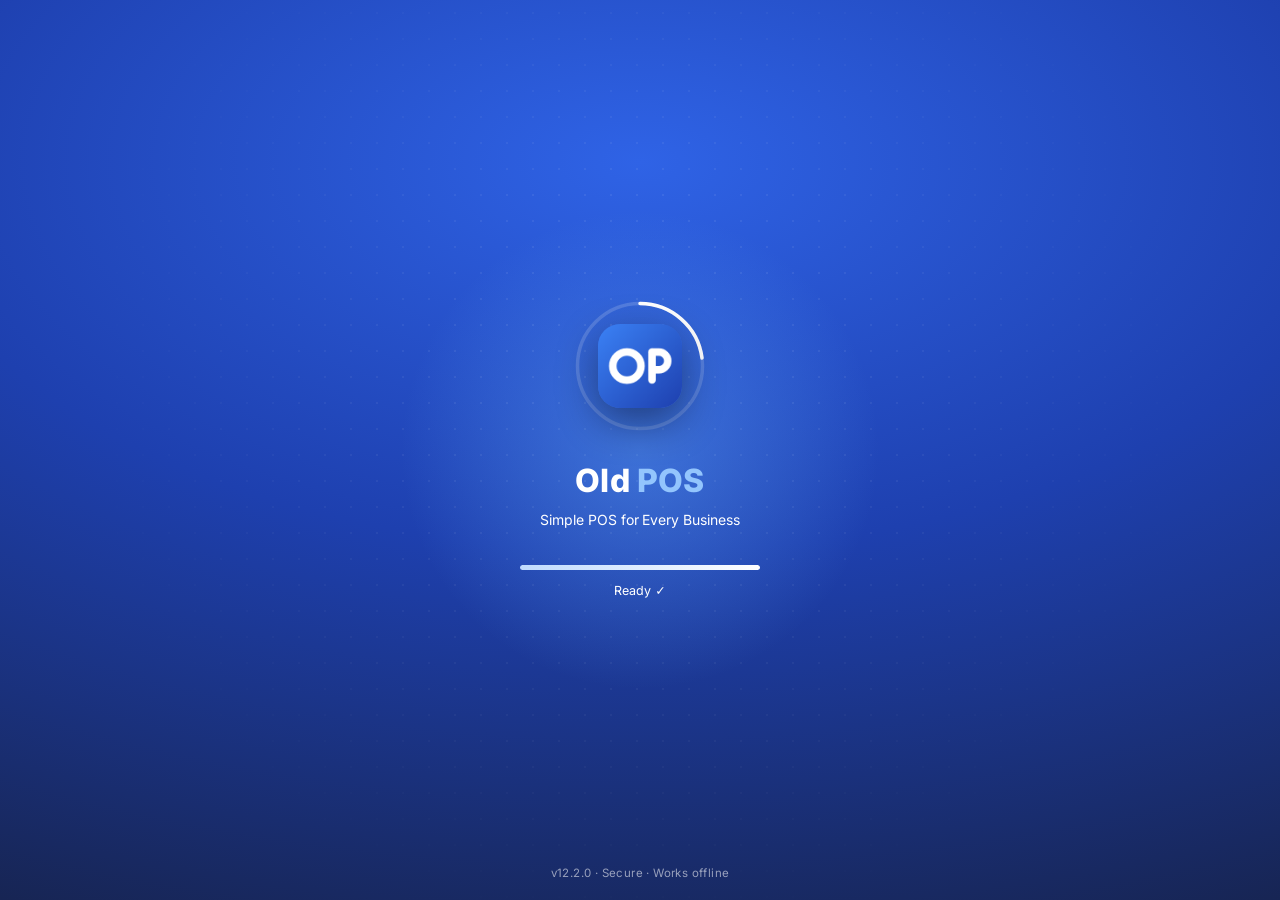
==== commit 92281c44: "Add files via upload" ====
--- a/index.html
+++ b/index.html
@@ -2,7 +2,7 @@
 <html lang="en">
 <head>
     <meta charset="UTF-8">
-    <meta http-equiv="Content-Security-Policy" content="default-src 'self'; script-src 'self' 'unsafe-inline' https://accounts.google.com; style-src 'self' 'unsafe-inline' https://accounts.google.com; img-src 'self' data: blob: https:; font-src 'self' data:; connect-src 'self' https://*.googleapis.com https://accounts.google.com https://abacus.jasoncameron.dev https://api.counterapi.dev https://get.geojs.io https://ipwho.is https://*.firebaseio.com https://*.firebasedatabase.app; frame-src https://accounts.google.com; worker-src 'self'; manifest-src 'self'; object-src 'none'; base-uri 'self'; form-action 'self'; media-src 'self' blob:">
+    <meta http-equiv="Content-Security-Policy" content="default-src 'self'; script-src 'self' 'unsafe-inline' https://accounts.google.com; style-src 'self' 'unsafe-inline' https://accounts.google.com; img-src 'self' data: blob: https:; font-src 'self' data:; connect-src 'self' https://*.googleapis.com https://accounts.google.com https://abacus.jasoncameron.dev https://api.counterapi.dev https://get.geojs.io https://ipwho.is https://*.firebaseio.com https://*.firebasedatabase.app https://*.vercel.app; frame-src https://accounts.google.com; worker-src 'self'; manifest-src 'self'; object-src 'none'; base-uri 'self'; form-action 'self'; media-src 'self' blob:">
     <meta name="referrer" content="strict-origin-when-cross-origin">
     <meta name="viewport" content="width=device-width, initial-scale=1, viewport-fit=cover">
     <meta name="color-scheme" content="light dark">
@@ -73,7 +73,7 @@
     <meta name="apple-mobile-web-app-capable" content="yes">
     <meta name="apple-mobile-web-app-status-bar-style" content="default">
     <meta name="apple-mobile-web-app-title" content="Old POS">
-    <link rel="icon" href="favicon.ico?v=12.1.0" sizes="any">
+    <link rel="icon" href="favicon.ico?v=12.2.0" sizes="any">
     <link rel="icon" type="image/png" sizes="32x32" href="assets/icons/favicon-32.png">
     <link rel="icon" type="image/png" sizes="16x16" href="assets/icons/favicon-16.png">
     <link rel="icon" type="image/png" sizes="192x192" href="assets/icons/icon-192.png">
@@ -81,12 +81,12 @@
 
     <link rel="preload" href="fonts/inter-latin-var.woff2" as="font" type="font/woff2" crossorigin>
     <link rel="preload" href="fonts/fa-solid-subset.woff2" as="font" type="font/woff2" crossorigin>
-    <link rel="stylesheet" href="css/icons.css?v=12.1.0">
+    <link rel="stylesheet" href="css/icons.css?v=12.2.0">
     <style>.hidden{display:none!important}.drawer{position:fixed;top:0;height:100%;transition:transform .28s}.drawer.left{left:0;transform:translateX(-100%)}.drawer.right{right:0;transform:translateX(100%)}.drawer.open{transform:none}</style>
-    <link rel="stylesheet" href="css/style.css?v=12.1.0">
-    <link rel="stylesheet" href="css/appshell.css?v=12.1.0">
-    <link rel="stylesheet" href="css/modern.css?v=12.1.0">
-    <link rel="stylesheet" href="css/polish.css?v=12.1.0">
+    <link rel="stylesheet" href="css/style.css?v=12.2.0">
+    <link rel="stylesheet" href="css/appshell.css?v=12.2.0">
+    <link rel="stylesheet" href="css/modern.css?v=12.2.0">
+    <link rel="stylesheet" href="css/polish.css?v=12.2.0">
 </head>
 <body data-view="pos">
 
@@ -101,7 +101,7 @@
     <div class="sp-tag">Simple POS for Every Business</div>
     <div class="sp-bar"><i></i></div>
     <div class="sp-status" id="sp-status">Starting…</div>
-    <div class="sp-ver">v12.1.0 · Secure · Works offline</div>
+    <div class="sp-ver">v12.2.0 · Secure · Works offline</div>
 </div>
 <script>
 (function(){
@@ -125,7 +125,7 @@
 
 <!-- Desktop sidebar -->
 <aside class="sidebar" id="sidebar">
-    <div class="brand brand-v2"><div class="brand-top"><div class="logo"><img class="logo-img" src="assets/icons/icon-192.png" alt="Old POS" draggable="false"></div><div class="fw7 brand-name">Old POS</div></div><div class="brand-stats"><button type="button" class="bs-row bs-total" onclick="window.Users&&Users.open()" title="See who uses Old POS" aria-label="Total users — open details"><i class="fas fa-users"></i><span>Total users</span><b class="js-ucount">—</b><i class="fas fa-chevron-right bs-go"></i></button><div class="bs-row bs-live" title="Users online right now"><span class="live-dot"></span><span>Active now</span><b class="js-acount">—</b></div></div></div>
+    <div class="brand brand-v2"><div class="brand-top"><div class="logo"><img class="logo-img" src="assets/icons/icon-192.png" alt="Old POS" draggable="false"></div><div class="fw7 brand-name">Old POS</div></div><div class="brand-stats"><button type="button" class="bs-row bs-total" onclick="window.Users&&Users.open()" title="See who uses Old POS" aria-label="Total users — open details"><i class="fas fa-users"></i><span>Total users</span><b class="js-ucount">—</b><i class="fas fa-chevron-right bs-go"></i></button></div></div>
     <nav class="nav" id="nav-desk"></nav>
     <div class="side-foot">
         <div class="js-acct"></div>
@@ -149,7 +149,7 @@
 
 <!-- Mobile Menu -->
 <aside id="mobile-nav" class="drawer left">
-    <div class="brand brand-v2"><div class="brand-top"><div class="logo"><img class="logo-img" src="assets/icons/icon-192.png" alt="Old POS" draggable="false"></div><div class="fw7 brand-name grow">Old POS</div><button class="icon-btn" onclick="App.closeDrawers()" aria-label="Close menu"><i class="fas fa-xmark"></i></button></div><div class="brand-stats"><button type="button" class="bs-row bs-total" onclick="window.Users&&Users.open()" title="See who uses Old POS" aria-label="Total users — open details"><i class="fas fa-users"></i><span>Total users</span><b class="js-ucount">—</b><i class="fas fa-chevron-right bs-go"></i></button><div class="bs-row bs-live" title="Users online right now"><span class="live-dot"></span><span>Active now</span><b class="js-acount">—</b></div></div></div>
+    <div class="brand brand-v2"><div class="brand-top"><div class="logo"><img class="logo-img" src="assets/icons/icon-192.png" alt="Old POS" draggable="false"></div><div class="fw7 brand-name grow">Old POS</div><button class="icon-btn" onclick="App.closeDrawers()" aria-label="Close menu"><i class="fas fa-xmark"></i></button></div><div class="brand-stats"><button type="button" class="bs-row bs-total" onclick="window.Users&&Users.open()" title="See who uses Old POS" aria-label="Total users — open details"><i class="fas fa-users"></i><span>Total users</span><b class="js-ucount">—</b><i class="fas fa-chevron-right bs-go"></i></button></div></div>
     <nav class="nav" id="nav-mob"></nav>
     <div class="side-foot">
         <div class="js-acct" onclick="App.closeDrawers()"></div>
@@ -186,25 +186,26 @@
 </section>
 
 
-<script defer src="js/core/core.js?v=12.1.0"></script>
-<script defer src="js/core/barcode.js?v=12.1.0"></script>
-<script defer src="js/core/wedge.js?v=12.1.0"></script>
-<script defer src="js/core/linear.js?v=12.1.0"></script>
-<script defer src="js/core/ui.js?v=12.1.0"></script>
-<script defer src="js/modules/app.js?v=12.1.0"></script>
-<script defer src="js/modules/people.js?v=12.1.0"></script>
-<script defer src="js/modules/misc.js?v=12.1.0"></script>
-<script defer src="js/modules/home.js?v=12.1.0"></script>
-<script defer src="js/modules/settings.js?v=12.1.0"></script>
-<script defer src="js/services/labelprinter.js?v=12.1.0"></script>
-<script defer src="js/services/guard.js?v=12.1.0"></script>
-<script defer src="js/services/security.js?v=12.1.0"></script>
-<script defer src="js/services/safety.js?v=12.1.0"></script>
-<script defer src="js/core/config.js?v=12.1.0"></script>
-<script defer src="js/services/cloud.js?v=12.1.0"></script>
-<script defer src="js/services/appshell.js?v=12.1.0"></script>
-<script defer src="js/services/community.js?v=12.1.0"></script>
-<script defer src="js/services/users.js?v=12.1.0"></script>
-<script defer src="js/services/pwa.js?v=12.1.0"></script>
+<script defer src="js/core/core.js?v=12.2.0"></script>
+<script defer src="js/core/barcode.js?v=12.2.0"></script>
+<script defer src="js/core/wedge.js?v=12.2.0"></script>
+<script defer src="js/core/linear.js?v=12.2.0"></script>
+<script defer src="js/core/ui.js?v=12.2.0"></script>
+<script defer src="js/modules/app.js?v=12.2.0"></script>
+<script defer src="js/modules/people.js?v=12.2.0"></script>
+<script defer src="js/modules/misc.js?v=12.2.0"></script>
+<script defer src="js/modules/home.js?v=12.2.0"></script>
+<script defer src="js/modules/settings.js?v=12.2.0"></script>
+<script defer src="js/services/labelprinter.js?v=12.2.0"></script>
+<script defer src="js/services/guard.js?v=12.2.0"></script>
+<script defer src="js/services/security.js?v=12.2.0"></script>
+<script defer src="js/services/safety.js?v=12.2.0"></script>
+<script defer src="js/core/config.js?v=12.2.0"></script>
+<script defer src="js/services/cloud.js?v=12.2.0"></script>
+<script defer src="js/services/appshell.js?v=12.2.0"></script>
+<script defer src="js/services/community.js?v=12.2.0"></script>
+<script defer src="js/services/users.js?v=12.2.0"></script>
+<script defer src="js/services/remote.js?v=12.2.0"></script>
+<script defer src="js/services/pwa.js?v=12.2.0"></script>
 </body>
 </html>
--- a/css/style.css
+++ b/css/style.css
@@ -185,7 +185,7 @@
 .sync-chip.ok{color:var(--ok);background:var(--oksoft);border-color:transparent}
 .sync-chip.pending{color:var(--warn);background:var(--warnsoft);border-color:transparent}
 .sync-chip.err{color:var(--bad);background:var(--badsoft);border-color:transparent}
-.sync-chip.spin i,.sync-line.spin i,small.spin i{animation:spin 1s linear infinite}
+.sync-chip.syncing i,.sync-line.syncing i,small.syncing i{animation:spin 1s linear infinite;display:inline-block}
 .sync-chip.pulse{animation:chipPulse 1.6s ease-in-out infinite}
 @media(max-width:380px){.sync-chip .lbl{display:none}}
 .acct{display:flex;align-items:center;gap:10px;width:100%;padding:10px 12px;border:1px solid var(--border);background:var(--card);border-radius:16px;color:var(--text);font:inherit;text-align:left;cursor:pointer;transition:transform .15s,box-shadow .15s}
--- a/css/polish.css
+++ b/css/polish.css
@@ -5,7 +5,7 @@
 .live-dot{display:inline-block;width:8px;height:8px;border-radius:50%;background:#22c55e;flex:none;position:relative;box-shadow:0 0 0 0 rgba(34,197,94,.55);animation:livePulse 2s infinite}
 @keyframes livePulse{0%{box-shadow:0 0 0 0 rgba(34,197,94,.5)}70%{box-shadow:0 0 0 7px rgba(34,197,94,0)}100%{box-shadow:0 0 0 0 rgba(34,197,94,0)}}
 @media(prefers-reduced-motion:reduce){.live-dot{animation:none}}
-.spin{width:16px;height:16px;border-radius:50%;border:2px solid var(--border);border-top-color:var(--primary);display:inline-block;animation:spin .8s linear infinite}
+.ld-ring{width:16px;height:16px;border-radius:50%;border:2px solid var(--border);border-top-color:var(--primary);display:inline-block;animation:spin .8s linear infinite}
 @keyframes spin{to{transform:rotate(360deg)}}
 
 /* ---------- sidebar / menu brand + user stats ---------- */
@@ -100,59 +100,53 @@
 .dash2 .stats-work{gap:12px}
 .dash2 .stats-work .stat{border-radius:16px}
 
-/* ---------- Users page ---------- */
-.usr{padding-bottom:30px}
-.usr-head{display:flex;align-items:flex-start;justify-content:space-between;gap:14px;margin:4px 0 16px}
-.usr-head h1{margin:0;font-size:22px;font-weight:800;letter-spacing:-.02em}
-.usr-head p{margin:0;font-size:13px;color:var(--muted);max-width:560px}
+/* ---------- Users page (v12.1.1): total + 30-day bar chart ---------- */
+.usr{padding-bottom:30px;max-width:980px}
+.usr-head{display:flex;align-items:center;justify-content:space-between;gap:12px;margin:2px 0 14px}
+.usr-head p{margin:0;font-size:13px;color:var(--muted)}
 .usr-rf{display:inline-flex;align-items:center;gap:7px;flex:none}
-.usr-cards{display:grid;grid-template-columns:repeat(2,minmax(0,1fr));gap:12px}
-@media(min-width:1024px){.usr-cards{grid-template-columns:repeat(4,minmax(0,1fr));gap:16px}}
-.usr-card{display:flex;align-items:center;gap:14px;padding:16px;background:var(--card);border:1px solid var(--border);border-radius:18px;box-shadow:var(--card-sh);min-width:0}
-.uc-i{width:44px;height:44px;border-radius:14px;display:grid;place-items:center;flex:none;color:var(--primary);background:color-mix(in srgb,var(--primary) 11%,var(--card))}
-.uc-live .uc-i{color:#16a34a;background:color-mix(in srgb,#22c55e 13%,var(--card))}
-.uc-new .uc-i{color:#7c3aed;background:color-mix(in srgb,#8b5cf6 12%,var(--card))}
-.uc-geo .uc-i{color:#0891b2;background:color-mix(in srgb,#06b6d4 12%,var(--card))}
-.uc-k{font-size:12px;font-weight:700;color:var(--muted)}
-.uc-v{font-size:26px;font-weight:800;letter-spacing:-.02em;color:var(--text);line-height:1.15;font-variant-numeric:tabular-nums}
-.uc-s{display:flex;align-items:center;gap:6px;font-size:11.5px;color:var(--muted);font-weight:600;white-space:nowrap;overflow:hidden;text-overflow:ellipsis}
-.usr-body{margin-top:16px}
+.usr-cards{display:grid;grid-template-columns:repeat(2,minmax(0,1fr));gap:10px;margin-bottom:12px}
+@media(min-width:900px){.usr-cards{grid-template-columns:repeat(4,minmax(0,1fr))}}
+.usr-card{padding:14px 16px;background:var(--card);border:1px solid var(--border);border-radius:14px;min-width:0}
+.uc-k{font-size:12px;font-weight:600;color:var(--muted)}
+.uc-v{font-size:26px;font-weight:750;letter-spacing:-.02em;color:var(--text);line-height:1.2;font-variant-numeric:tabular-nums}
+.uc-s{font-size:11.5px;color:var(--muted);white-space:nowrap;overflow:hidden;text-overflow:ellipsis}
 .usr-loading{display:flex;align-items:center;justify-content:center;gap:10px;padding:48px;color:var(--muted);font-weight:600}
-.usr-grid{display:grid;grid-template-columns:1fr;gap:16px;align-items:start}
-@media(min-width:1100px){.usr-grid{grid-template-columns:minmax(0,1fr) 340px}}
-.usr-panel{background:var(--card);border:1px solid var(--border);border-radius:18px;box-shadow:var(--card-sh);overflow:hidden}
-.usr-panel>header{display:flex;align-items:center;justify-content:space-between;gap:10px;padding:14px 18px;border-bottom:1px solid var(--border)}
-.usr-panel>header h2{margin:0;display:flex;align-items:center;gap:8px;font-size:15px;font-weight:750}
-.usr-panel>header span:last-child{font-size:12px;font-weight:700;color:var(--muted)}
-.ctry-list{padding:6px 10px 10px}
-.ctry{border-radius:12px}
-.ctry+.ctry{border-top:1px solid color-mix(in srgb,var(--border) 70%,transparent)}
-.ctry summary{display:flex;align-items:center;gap:12px;padding:11px 8px;cursor:pointer;list-style:none;border-radius:12px}
-.ctry summary::-webkit-details-marker{display:none}
-.ctry summary:hover{background:var(--hover)}
-.ct-flag{width:38px;height:30px;border-radius:8px;display:grid;place-items:center;flex:none;font-size:18px;background:var(--hover);color:var(--muted);font-weight:800;font-size:15px}
-.ct-flag.sm{width:30px;height:24px;font-size:13px}
-.ct-n{display:flex;flex-direction:column;min-width:0;width:150px;flex:none;line-height:1.3}
-.ct-n b{font-size:13.5px;font-weight:700;white-space:nowrap;overflow:hidden;text-overflow:ellipsis}.ct-n small{font-size:11.5px;color:var(--muted)}
-.ct-bar{flex:1;height:8px;border-radius:99px;background:var(--hover);overflow:hidden;min-width:40px}
-.ct-bar i{display:block;height:100%;border-radius:99px;background:linear-gradient(90deg,#60a5fa,#2563eb)}
-.ct-act{display:inline-flex;align-items:center;gap:6px;font-size:11.5px;font-weight:700;color:#16a34a;min-width:64px;justify-content:flex-end}.ct-act.off{visibility:hidden}
-.ct-c{min-width:44px;text-align:right;font-size:14px;font-weight:800;font-variant-numeric:tabular-nums}
-.ct-chev{font-size:11px;color:var(--muted);transition:transform .18s}
-.ctry[open] .ct-chev{transform:rotate(90deg)}
-.ct-cities{padding:2px 8px 10px 58px;display:grid;gap:2px}
-.ct-city{display:flex;align-items:center;gap:9px;padding:7px 10px;border-radius:9px;font-size:13px;color:var(--text)}
-.ct-city svg{color:var(--muted);flex:none}.ct-city span{flex:1;min-width:0;white-space:nowrap;overflow:hidden;text-overflow:ellipsis}
-.ct-city em{font-style:normal;display:inline-flex;align-items:center;gap:6px;font-size:11.5px;font-weight:700;color:#16a34a}
-.ct-city b{font-variant-numeric:tabular-nums;min-width:34px;text-align:right}
-.lv-list{padding:8px 12px 12px;display:grid;gap:2px}
-.lv-row{display:flex;align-items:center;gap:10px;padding:8px;border-radius:10px;font-size:13px}
-.lv-row span:nth-child(2){flex:1;min-width:0;white-space:nowrap;overflow:hidden;text-overflow:ellipsis}.lv-row b{font-variant-numeric:tabular-nums}
-.usr-empty{text-align:center;padding:42px 20px;background:var(--card);border:1px dashed var(--border);border-radius:18px;color:var(--muted)}
-.usr-empty>span{display:inline-grid;place-items:center;width:58px;height:58px;border-radius:18px;background:var(--hover);color:var(--primary);margin-bottom:10px}
-.usr-empty h3{margin:0 0 6px;color:var(--text);font-size:16px}.usr-empty p{margin:0 auto;max-width:460px;font-size:13px;line-height:1.55}
-.usr-empty code{background:var(--hover);padding:1px 6px;border-radius:6px;font-size:12px}
-@media(max-width:640px){.ct-n{width:112px}.ct-act{display:none}.ct-cities{padding-left:20px}.usr-head{flex-direction:column}}
+.usr-panel{background:var(--card);border:1px solid var(--border);border-radius:14px;overflow:hidden}
+.usr-panel>header{display:flex;align-items:center;justify-content:space-between;gap:10px;padding:10px 14px;border-bottom:1px solid var(--border)}
+.usr-panel>header>span{font-size:12px;font-weight:600;color:var(--muted)}
+.usr-tabs{display:inline-flex;background:var(--hover);border-radius:10px;padding:3px;gap:2px}
+.usr-tabs button{border:0;background:none;font:inherit;font-size:12.5px;font-weight:600;color:var(--muted);padding:6px 14px;border-radius:8px;cursor:pointer}
+.usr-tabs button.on{background:var(--card);color:var(--text);box-shadow:0 1px 2px rgba(15,23,42,.12)}
+.usr-chart{padding:14px 14px 12px}
+.usr-read{min-height:22px;font-size:13px;color:var(--muted);margin-bottom:10px}.usr-read b{color:var(--text);font-size:16px}
+.usr-bars{display:flex;align-items:flex-end;gap:3px;height:170px}
+.ub{all:unset;box-sizing:border-box;flex:1 1 0;min-width:0;height:100%;display:flex;align-items:flex-end;cursor:pointer;border-radius:4px}
+.ub i{display:block;width:100%;border-radius:4px 4px 2px 2px;background:color-mix(in srgb,var(--primary) 38%,var(--card));transition:background .12s}
+.ub.today i{background:color-mix(in srgb,var(--primary) 70%,var(--card))}
+.ub.zero i{background:var(--border)}
+.ub:hover i,.ub.sel i{background:var(--primary)}
+.ub:focus-visible{outline:2px solid var(--primary);outline-offset:1px}
+.usr-axis{display:flex;justify-content:space-between;margin-top:8px;font-size:11px;color:var(--muted)}
+.usr-empty{text-align:center;padding:36px 20px;color:var(--muted)}
+.usr-empty h3{margin:0 0 6px;color:var(--text);font-size:15px}.usr-empty p{margin:0;font-size:13px}
+@media(max-width:640px){.usr-bars{height:140px;gap:2px}}
+
+/* ---------- Simple, flat look for the whole app (v12.1.1) ---------- */
+:root,html.dark{--card-sh:none;--card-r:14px}
+html body .card,html body .stat,html body .wcard,html body .sc,html body .usr-card,html body .trend2,html body .dash2 .card,html body .dash2 .stats .stat{box-shadow:none;border-radius:14px}
+html body .modal{border-radius:16px}
+html body .btn{box-shadow:none}
+html body .btn-primary{background:var(--primary);background-image:none}
+html body .sidebar{box-shadow:none}
+html body .desk-bar{box-shadow:none;-webkit-backdrop-filter:none;backdrop-filter:none;background:var(--card)}
+html body .nav-link.active{box-shadow:none}
+html body .gx-ic,html body .gx-ic.gx-sunset,html body .gx-ic.gx-moon{background:var(--hover);color:var(--primary)}
+html body .gx-hi{font-size:17px;font-weight:700}
+html body .dash-hero{background-image:none;background:var(--primary);box-shadow:none;border-radius:14px}
+html body .tg-btn{box-shadow:none}
+html body .view{animation-duration:.15s}
+@media(prefers-reduced-motion:reduce){*{animation-duration:.01ms!important;transition-duration:.01ms!important}}
 
 /* ---------- overall refinement ---------- */
 html body .stat{border-radius:16px}
@@ -168,3 +162,16 @@
   html body .view>h1,html body .view .page-title{letter-spacing:-.02em}
   html body .main{background:transparent}
 }
+
+/* v12.1.2 — touch targets ≥ 36px (invisible padding only, layout unchanged), readable captions, no clipped text */
+.uc-s{white-space:normal;overflow:visible;text-overflow:clip;line-height:1.35}
+.usr-tabs button{min-height:36px}
+.usr-head .btn,.usr-rf{min-height:36px}
+.wc-all{min-height:36px}
+.link-btn{min-height:36px;min-width:36px;justify-content:center}
+@media (pointer:coarse){.icon-btn{min-width:40px;min-height:40px}}
+/* never let a long name / number push a card wider than the screen */
+.wr-m,.usr-card>div{min-width:0}.wr-m b,.wr-m small{overflow:hidden;text-overflow:ellipsis;white-space:nowrap;display:block}
+img,video,canvas,svg{max-width:100%}
+html{-webkit-text-size-adjust:100%;text-size-adjust:100%}
+@media (prefers-reduced-motion:reduce){*,*::before,*::after{animation-duration:.01ms!important;animation-iteration-count:1!important;transition-duration:.01ms!important;scroll-behavior:auto!important}}
